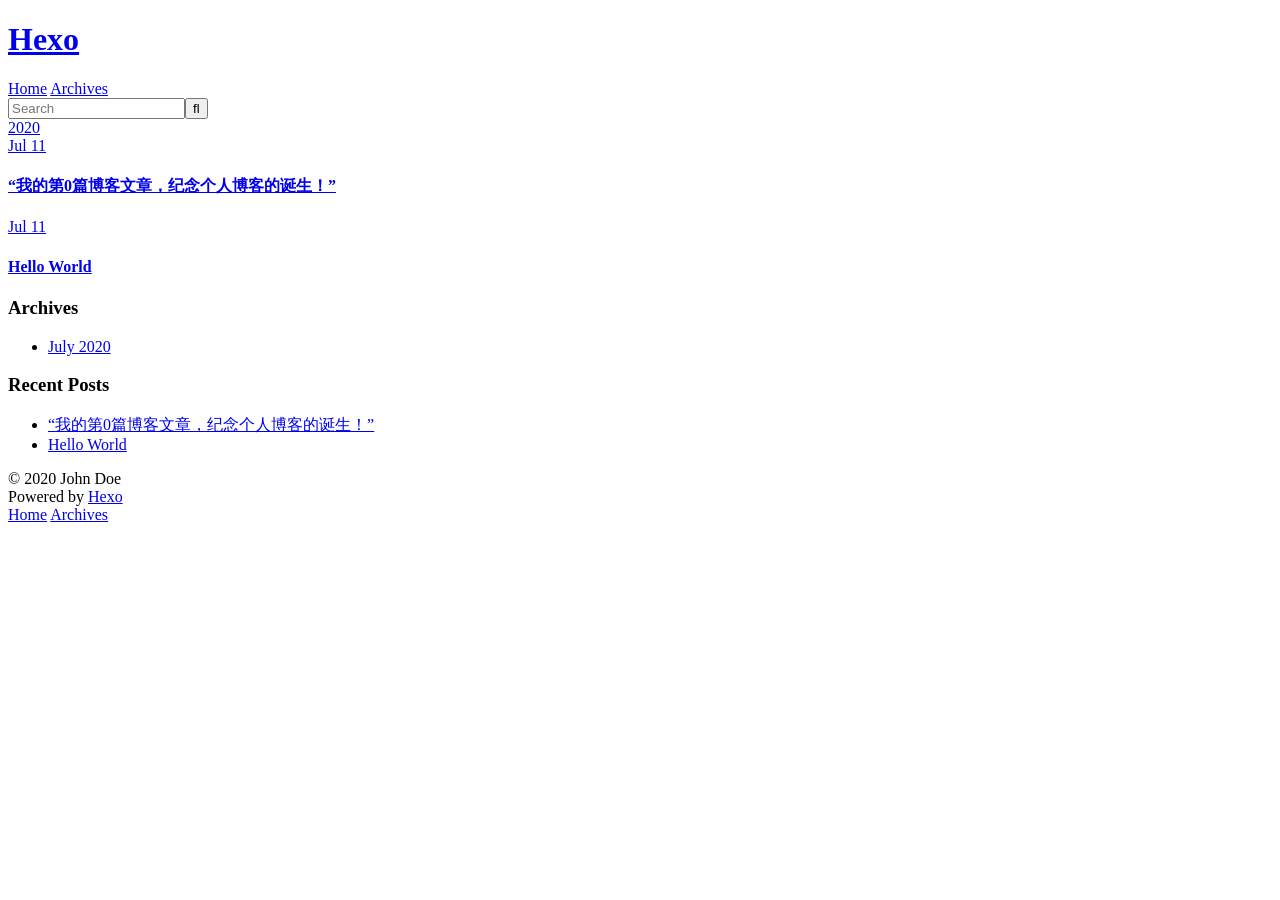
==== archives/index.html @ 95fccf2d "Site updated: 2020-07-11 09:26:31" ====
<!DOCTYPE html>
<html>
<head>
  <meta charset="utf-8">
  

  
  <title>Archives | Hexo</title>
  <meta name="viewport" content="width=device-width, initial-scale=1, maximum-scale=1">
  <meta property="og:type" content="website">
<meta property="og:title" content="Hexo">
<meta property="og:url" content="http://yoursite.com/archives/index.html">
<meta property="og:site_name" content="Hexo">
<meta property="og:locale" content="en_US">
<meta property="article:author" content="John Doe">
<meta name="twitter:card" content="summary">
  
    <link rel="alternate" href="/atom.xml" title="Hexo" type="application/atom+xml">
  
  
    <link rel="icon" href="/favicon.png">
  
  
    <link href="//fonts.googleapis.com/css?family=Source+Code+Pro" rel="stylesheet" type="text/css">
  
  
<link rel="stylesheet" href="/css/style.css">

<meta name="generator" content="Hexo 4.2.1"></head>

<body>
  <div id="container">
    <div id="wrap">
      <header id="header">
  <div id="banner"></div>
  <div id="header-outer" class="outer">
    <div id="header-title" class="inner">
      <h1 id="logo-wrap">
        <a href="/" id="logo">Hexo</a>
      </h1>
      
    </div>
    <div id="header-inner" class="inner">
      <nav id="main-nav">
        <a id="main-nav-toggle" class="nav-icon"></a>
        
          <a class="main-nav-link" href="/">Home</a>
        
          <a class="main-nav-link" href="/archives">Archives</a>
        
      </nav>
      <nav id="sub-nav">
        
          <a id="nav-rss-link" class="nav-icon" href="/atom.xml" title="RSS Feed"></a>
        
        <a id="nav-search-btn" class="nav-icon" title="Search"></a>
      </nav>
      <div id="search-form-wrap">
        <form action="//google.com/search" method="get" accept-charset="UTF-8" class="search-form"><input type="search" name="q" class="search-form-input" placeholder="Search"><button type="submit" class="search-form-submit">&#xF002;</button><input type="hidden" name="sitesearch" value="http://yoursite.com"></form>
      </div>
    </div>
  </div>
</header>
      <div class="outer">
        <section id="main">
  
  
    
    
      
      
      <section class="archives-wrap">
        <div class="archive-year-wrap">
          <a href="/archives/2020" class="archive-year">2020</a>
        </div>
        <div class="archives">
    
    <article class="archive-article archive-type-post">
  <div class="archive-article-inner">
    <header class="archive-article-header">
      <a href="/2020/07/11/%E2%80%9C%E6%88%91%E7%9A%84%E7%AC%AC0%E7%AF%87%E5%8D%9A%E5%AE%A2%E6%96%87%E7%AB%A0%EF%BC%8C%E7%BA%AA%E5%BF%B5%E4%B8%AA%E4%BA%BA%E5%8D%9A%E5%AE%A2%E7%9A%84%E8%AF%9E%E7%94%9F%EF%BC%81%E2%80%9D/" class="archive-article-date">
  <time datetime="2020-07-11T00:53:37.000Z" itemprop="datePublished">Jul 11</time>
</a>
      
  
    <h1 itemprop="name">
      <a class="archive-article-title" href="/2020/07/11/%E2%80%9C%E6%88%91%E7%9A%84%E7%AC%AC0%E7%AF%87%E5%8D%9A%E5%AE%A2%E6%96%87%E7%AB%A0%EF%BC%8C%E7%BA%AA%E5%BF%B5%E4%B8%AA%E4%BA%BA%E5%8D%9A%E5%AE%A2%E7%9A%84%E8%AF%9E%E7%94%9F%EF%BC%81%E2%80%9D/">“我的第0篇博客文章，纪念个人博客的诞生！”</a>
    </h1>
  

    </header>
  </div>
</article>
  
    
    
    <article class="archive-article archive-type-post">
  <div class="archive-article-inner">
    <header class="archive-article-header">
      <a href="/2020/07/11/hello-world/" class="archive-article-date">
  <time datetime="2020-07-11T00:47:14.924Z" itemprop="datePublished">Jul 11</time>
</a>
      
  
    <h1 itemprop="name">
      <a class="archive-article-title" href="/2020/07/11/hello-world/">Hello World</a>
    </h1>
  

    </header>
  </div>
</article>
  
  
    </div></section>
  


</section>
        
          <aside id="sidebar">
  
    

  
    

  
    
  
    
  <div class="widget-wrap">
    <h3 class="widget-title">Archives</h3>
    <div class="widget">
      <ul class="archive-list"><li class="archive-list-item"><a class="archive-list-link" href="/archives/2020/07/">July 2020</a></li></ul>
    </div>
  </div>


  
    
  <div class="widget-wrap">
    <h3 class="widget-title">Recent Posts</h3>
    <div class="widget">
      <ul>
        
          <li>
            <a href="/2020/07/11/%E2%80%9C%E6%88%91%E7%9A%84%E7%AC%AC0%E7%AF%87%E5%8D%9A%E5%AE%A2%E6%96%87%E7%AB%A0%EF%BC%8C%E7%BA%AA%E5%BF%B5%E4%B8%AA%E4%BA%BA%E5%8D%9A%E5%AE%A2%E7%9A%84%E8%AF%9E%E7%94%9F%EF%BC%81%E2%80%9D/">“我的第0篇博客文章，纪念个人博客的诞生！”</a>
          </li>
        
          <li>
            <a href="/2020/07/11/hello-world/">Hello World</a>
          </li>
        
      </ul>
    </div>
  </div>

  
</aside>
        
      </div>
      <footer id="footer">
  
  <div class="outer">
    <div id="footer-info" class="inner">
      &copy; 2020 John Doe<br>
      Powered by <a href="http://hexo.io/" target="_blank">Hexo</a>
    </div>
  </div>
</footer>
    </div>
    <nav id="mobile-nav">
  
    <a href="/" class="mobile-nav-link">Home</a>
  
    <a href="/archives" class="mobile-nav-link">Archives</a>
  
</nav>
    

<script src="//ajax.googleapis.com/ajax/libs/jquery/2.0.3/jquery.min.js"></script>


  
<link rel="stylesheet" href="/fancybox/jquery.fancybox.css">

  
<script src="/fancybox/jquery.fancybox.pack.js"></script>




<script src="/js/script.js"></script>




  </div>
</body>
</html>
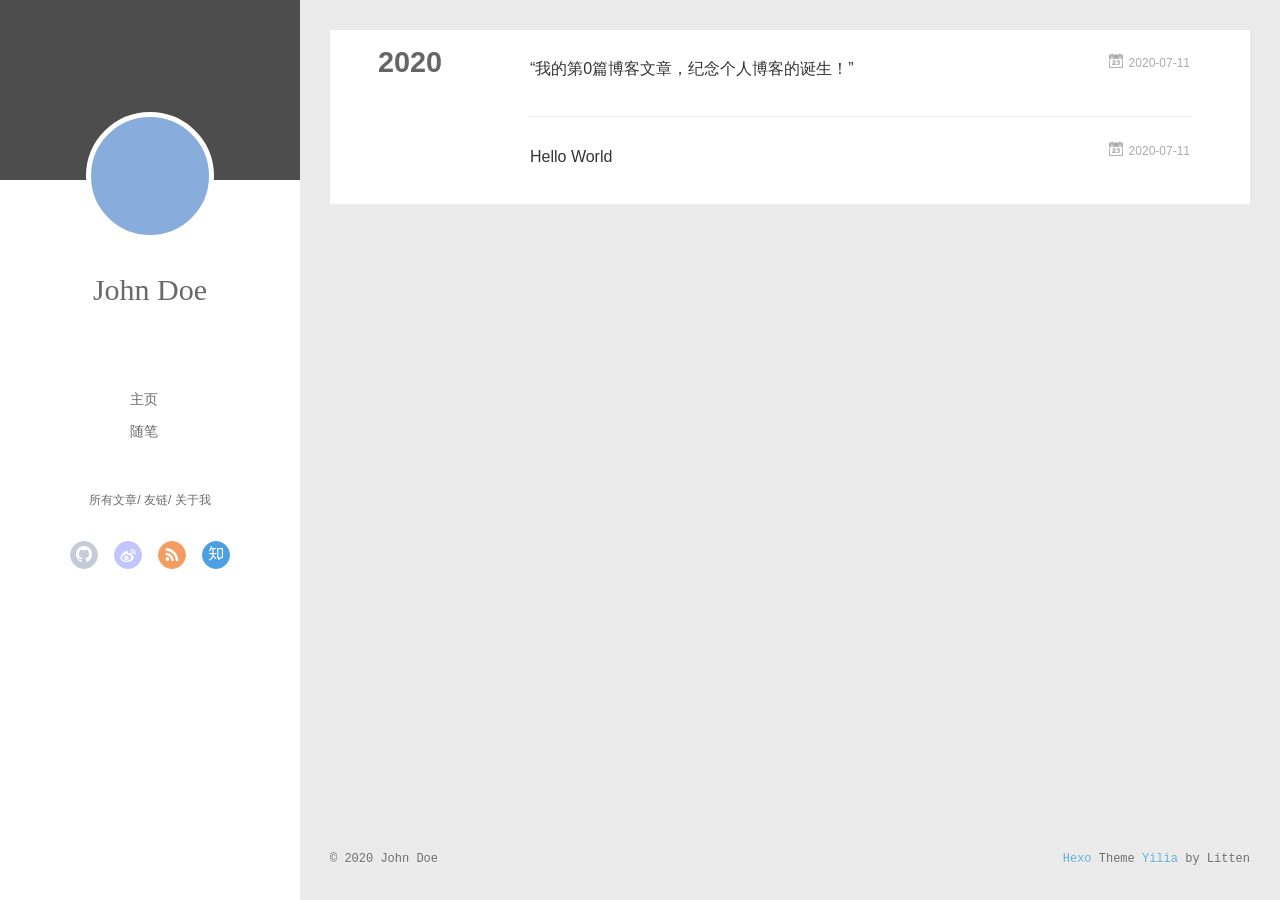
==== commit 0eeae052: "Site updated: 2020-07-11 09:43:31" ====
--- a/archives/index.html
+++ b/archives/index.html
@@ -3,8 +3,9 @@
 <head>
   <meta charset="utf-8">
   
-
-  
+  <meta name="renderer" content="webkit">
+  <meta http-equiv="X-UA-Compatible" content="IE=edge" >
+  <link rel="dns-prefetch" href="http://yoursite.com">
   <title>Archives | Hexo</title>
   <meta name="viewport" content="width=device-width, initial-scale=1, maximum-scale=1">
   <meta property="og:type" content="website">
@@ -15,54 +16,141 @@
 <meta property="article:author" content="John Doe">
 <meta name="twitter:card" content="summary">
   
-    <link rel="alternate" href="/atom.xml" title="Hexo" type="application/atom+xml">
+    <link rel="alternative" href="/atom.xml" title="Hexo" type="application/atom+xml">
   
   
     <link rel="icon" href="/favicon.png">
   
-  
-    <link href="//fonts.googleapis.com/css?family=Source+Code+Pro" rel="stylesheet" type="text/css">
-  
-  
-<link rel="stylesheet" href="/css/style.css">
+  <link rel="stylesheet" type="text/css" href="/./main.0cf68a.css">
+  <style type="text/css">
+  
+    #container.show {
+      background: linear-gradient(200deg,#a0cfe4,#e8c37e);
+    }
+  </style>
+  
+
+  
 
 <meta name="generator" content="Hexo 4.2.1"></head>
 
 <body>
-  <div id="container">
-    <div id="wrap">
-      <header id="header">
-  <div id="banner"></div>
-  <div id="header-outer" class="outer">
-    <div id="header-title" class="inner">
-      <h1 id="logo-wrap">
-        <a href="/" id="logo">Hexo</a>
-      </h1>
-      
+  <div id="container" q-class="show:isCtnShow">
+    <canvas id="anm-canvas" class="anm-canvas"></canvas>
+    <div class="left-col" q-class="show:isShow">
+      
+<div class="overlay" style="background: #4d4d4d"></div>
+<div class="intrude-less">
+	<header id="header" class="inner">
+		<a href="/" class="profilepic">
+			<img src="" class="js-avatar">
+		</a>
+		<hgroup>
+		  <h1 class="header-author"><a href="/">John Doe</a></h1>
+		</hgroup>
+		
+
+		<nav class="header-menu">
+			<ul>
+			
+				<li><a href="/">主页</a></li>
+	        
+				<li><a href="/tags/%E9%9A%8F%E7%AC%94/">随笔</a></li>
+	        
+			</ul>
+		</nav>
+		<nav class="header-smart-menu">
+    		
+    			
+    			<a q-on="click: openSlider(e, 'innerArchive')" href="javascript:void(0)">所有文章</a>
+    			
+            
+    			
+    			<a q-on="click: openSlider(e, 'friends')" href="javascript:void(0)">友链</a>
+    			
+            
+    			
+    			<a q-on="click: openSlider(e, 'aboutme')" href="javascript:void(0)">关于我</a>
+    			
+            
+		</nav>
+		<nav class="header-nav">
+			<div class="social">
+				
+					<a class="github" target="_blank" href="#" title="github"><i class="icon-github"></i></a>
+		        
+					<a class="weibo" target="_blank" href="#" title="weibo"><i class="icon-weibo"></i></a>
+		        
+					<a class="rss" target="_blank" href="#" title="rss"><i class="icon-rss"></i></a>
+		        
+					<a class="zhihu" target="_blank" href="#" title="zhihu"><i class="icon-zhihu"></i></a>
+		        
+			</div>
+		</nav>
+	</header>		
+</div>
+
     </div>
-    <div id="header-inner" class="inner">
-      <nav id="main-nav">
-        <a id="main-nav-toggle" class="nav-icon"></a>
-        
-          <a class="main-nav-link" href="/">Home</a>
-        
-          <a class="main-nav-link" href="/archives">Archives</a>
-        
-      </nav>
-      <nav id="sub-nav">
-        
-          <a id="nav-rss-link" class="nav-icon" href="/atom.xml" title="RSS Feed"></a>
-        
-        <a id="nav-search-btn" class="nav-icon" title="Search"></a>
-      </nav>
-      <div id="search-form-wrap">
-        <form action="//google.com/search" method="get" accept-charset="UTF-8" class="search-form"><input type="search" name="q" class="search-form-input" placeholder="Search"><button type="submit" class="search-form-submit">&#xF002;</button><input type="hidden" name="sitesearch" value="http://yoursite.com"></form>
-      </div>
-    </div>
-  </div>
-</header>
-      <div class="outer">
-        <section id="main">
+    <div class="mid-col" q-class="show:isShow,hide:isShow|isFalse">
+      
+<nav id="mobile-nav">
+  	<div class="overlay js-overlay" style="background: #4d4d4d"></div>
+	<div class="btnctn js-mobile-btnctn">
+  		<div class="slider-trigger list" q-on="click: openSlider(e)"><i class="icon icon-sort"></i></div>
+	</div>
+	<div class="intrude-less">
+		<header id="header" class="inner">
+			<div class="profilepic">
+				<img src="" class="js-avatar">
+			</div>
+			<hgroup>
+			  <h1 class="header-author js-header-author">John Doe</h1>
+			</hgroup>
+			
+			
+			
+				
+			
+				
+			
+			
+			
+			<nav class="header-nav">
+				<div class="social">
+					
+						<a class="github" target="_blank" href="#" title="github"><i class="icon-github"></i></a>
+			        
+						<a class="weibo" target="_blank" href="#" title="weibo"><i class="icon-weibo"></i></a>
+			        
+						<a class="rss" target="_blank" href="#" title="rss"><i class="icon-rss"></i></a>
+			        
+						<a class="zhihu" target="_blank" href="#" title="zhihu"><i class="icon-zhihu"></i></a>
+			        
+				</div>
+			</nav>
+
+			<nav class="header-menu js-header-menu">
+				<ul style="width: 50%">
+				
+				
+					<li style="width: 50%"><a href="/">主页</a></li>
+		        
+					<li style="width: 50%"><a href="/tags/%E9%9A%8F%E7%AC%94/">随笔</a></li>
+		        
+				</ul>
+			</nav>
+		</header>				
+	</div>
+	<div class="mobile-mask" style="display:none" q-show="isShow"></div>
+</nav>
+
+      <div id="wrapper" class="body-wrap">
+        <div class="menu-l">
+          <div class="canvas-wrap">
+            <canvas data-colors="#eaeaea" data-sectionHeight="100" data-contentId="js-content" id="myCanvas1" class="anm-canvas"></canvas>
+          </div>
+          <div id="js-content" class="content-ll">
+            
   
   
     
@@ -78,16 +166,24 @@
     <article class="archive-article archive-type-post">
   <div class="archive-article-inner">
     <header class="archive-article-header">
-      <a href="/2020/07/11/%E2%80%9C%E6%88%91%E7%9A%84%E7%AC%AC0%E7%AF%87%E5%8D%9A%E5%AE%A2%E6%96%87%E7%AB%A0%EF%BC%8C%E7%BA%AA%E5%BF%B5%E4%B8%AA%E4%BA%BA%E5%8D%9A%E5%AE%A2%E7%9A%84%E8%AF%9E%E7%94%9F%EF%BC%81%E2%80%9D/" class="archive-article-date">
-  <time datetime="2020-07-11T00:53:37.000Z" itemprop="datePublished">Jul 11</time>
+      	<div class="article-meta">
+	      	<a href="/2020/07/11/%E2%80%9C%E6%88%91%E7%9A%84%E7%AC%AC0%E7%AF%87%E5%8D%9A%E5%AE%A2%E6%96%87%E7%AB%A0%EF%BC%8C%E7%BA%AA%E5%BF%B5%E4%B8%AA%E4%BA%BA%E5%8D%9A%E5%AE%A2%E7%9A%84%E8%AF%9E%E7%94%9F%EF%BC%81%E2%80%9D/" class="archive-article-date">
+  	<time datetime="2020-07-11T00:53:37.000Z" itemprop="datePublished"><i class="icon-calendar icon"></i>2020-07-11</time>
 </a>
-      
+        </div>
+    	 
   
     <h1 itemprop="name">
       <a class="archive-article-title" href="/2020/07/11/%E2%80%9C%E6%88%91%E7%9A%84%E7%AC%AC0%E7%AF%87%E5%8D%9A%E5%AE%A2%E6%96%87%E7%AB%A0%EF%BC%8C%E7%BA%AA%E5%BF%B5%E4%B8%AA%E4%BA%BA%E5%8D%9A%E5%AE%A2%E7%9A%84%E8%AF%9E%E7%94%9F%EF%BC%81%E2%80%9D/">“我的第0篇博客文章，纪念个人博客的诞生！”</a>
     </h1>
   
 
+        <div class="article-info info-on-right">
+          
+          
+
+        </div>
+        <div class="clearfix"></div>
     </header>
   </div>
 </article>
@@ -97,16 +193,24 @@
     <article class="archive-article archive-type-post">
   <div class="archive-article-inner">
     <header class="archive-article-header">
-      <a href="/2020/07/11/hello-world/" class="archive-article-date">
-  <time datetime="2020-07-11T00:47:14.924Z" itemprop="datePublished">Jul 11</time>
+      	<div class="article-meta">
+	      	<a href="/2020/07/11/hello-world/" class="archive-article-date">
+  	<time datetime="2020-07-11T00:47:14.924Z" itemprop="datePublished"><i class="icon-calendar icon"></i>2020-07-11</time>
 </a>
-      
+        </div>
+    	 
   
     <h1 itemprop="name">
       <a class="archive-article-title" href="/2020/07/11/hello-world/">Hello World</a>
     </h1>
   
 
+        <div class="article-info info-on-right">
+          
+          
+
+        </div>
+        <div class="clearfix"></div>
     </header>
   </div>
 </article>
@@ -115,87 +219,252 @@
     </div></section>
   
 
-
-</section>
-        
-          <aside id="sidebar">
-  
-    
-
-  
-    
-
-  
-    
-  
-    
-  <div class="widget-wrap">
-    <h3 class="widget-title">Archives</h3>
-    <div class="widget">
-      <ul class="archive-list"><li class="archive-list-item"><a class="archive-list-link" href="/archives/2020/07/">July 2020</a></li></ul>
-    </div>
-  </div>
-
-
-  
-    
-  <div class="widget-wrap">
-    <h3 class="widget-title">Recent Posts</h3>
-    <div class="widget">
-      <ul>
-        
-          <li>
-            <a href="/2020/07/11/%E2%80%9C%E6%88%91%E7%9A%84%E7%AC%AC0%E7%AF%87%E5%8D%9A%E5%AE%A2%E6%96%87%E7%AB%A0%EF%BC%8C%E7%BA%AA%E5%BF%B5%E4%B8%AA%E4%BA%BA%E5%8D%9A%E5%AE%A2%E7%9A%84%E8%AF%9E%E7%94%9F%EF%BC%81%E2%80%9D/">“我的第0篇博客文章，纪念个人博客的诞生！”</a>
-          </li>
-        
-          <li>
-            <a href="/2020/07/11/hello-world/">Hello World</a>
-          </li>
-        
-      </ul>
-    </div>
-  </div>
-
-  
-</aside>
-        
+    
+
+
+          </div>
+        </div>
       </div>
       <footer id="footer">
-  
   <div class="outer">
-    <div id="footer-info" class="inner">
-      &copy; 2020 John Doe<br>
-      Powered by <a href="http://hexo.io/" target="_blank">Hexo</a>
+    <div id="footer-info">
+    	<div class="footer-left">
+    		&copy; 2020 John Doe
+    	</div>
+      	<div class="footer-right">
+      		<a href="http://hexo.io/" target="_blank">Hexo</a>  Theme <a href="https://github.com/litten/hexo-theme-yilia" target="_blank">Yilia</a> by Litten
+      	</div>
     </div>
   </div>
 </footer>
     </div>
-    <nav id="mobile-nav">
-  
-    <a href="/" class="mobile-nav-link">Home</a>
-  
-    <a href="/archives" class="mobile-nav-link">Archives</a>
-  
-</nav>
-    
-
-<script src="//ajax.googleapis.com/ajax/libs/jquery/2.0.3/jquery.min.js"></script>
-
-
-  
-<link rel="stylesheet" href="/fancybox/jquery.fancybox.css">
-
-  
-<script src="/fancybox/jquery.fancybox.pack.js"></script>
-
-
-
-
-<script src="/js/script.js"></script>
-
-
-
-
+    <script>
+	var yiliaConfig = {
+		mathjax: false,
+		isHome: false,
+		isPost: false,
+		isArchive: true,
+		isTag: false,
+		isCategory: false,
+		open_in_new: false,
+		toc_hide_index: true,
+		root: "/",
+		innerArchive: true,
+		showTags: false
+	}
+</script>
+
+<script>!function(t){function n(e){if(r[e])return r[e].exports;var i=r[e]={exports:{},id:e,loaded:!1};return t[e].call(i.exports,i,i.exports,n),i.loaded=!0,i.exports}var r={};n.m=t,n.c=r,n.p="./",n(0)}([function(t,n,r){r(195),t.exports=r(191)},function(t,n,r){var e=r(3),i=r(52),o=r(27),u=r(28),c=r(53),f="prototype",a=function(t,n,r){var s,l,h,v,p=t&a.F,d=t&a.G,y=t&a.S,g=t&a.P,b=t&a.B,m=d?e:y?e[n]||(e[n]={}):(e[n]||{})[f],x=d?i:i[n]||(i[n]={}),w=x[f]||(x[f]={});d&&(r=n);for(s in r)l=!p&&m&&void 0!==m[s],h=(l?m:r)[s],v=b&&l?c(h,e):g&&"function"==typeof h?c(Function.call,h):h,m&&u(m,s,h,t&a.U),x[s]!=h&&o(x,s,v),g&&w[s]!=h&&(w[s]=h)};e.core=i,a.F=1,a.G=2,a.S=4,a.P=8,a.B=16,a.W=32,a.U=64,a.R=128,t.exports=a},function(t,n,r){var e=r(6);t.exports=function(t){if(!e(t))throw TypeError(t+" is not an object!");return t}},function(t,n){var r=t.exports="undefined"!=typeof window&&window.Math==Math?window:"undefined"!=typeof self&&self.Math==Math?self:Function("return this")();"number"==typeof __g&&(__g=r)},function(t,n){t.exports=function(t){try{return!!t()}catch(t){return!0}}},function(t,n){var r=t.exports="undefined"!=typeof window&&window.Math==Math?window:"undefined"!=typeof self&&self.Math==Math?self:Function("return this")();"number"==typeof __g&&(__g=r)},function(t,n){t.exports=function(t){return"object"==typeof t?null!==t:"function"==typeof t}},function(t,n,r){var e=r(126)("wks"),i=r(76),o=r(3).Symbol,u="function"==typeof o;(t.exports=function(t){return e[t]||(e[t]=u&&o[t]||(u?o:i)("Symbol."+t))}).store=e},function(t,n){var r={}.hasOwnProperty;t.exports=function(t,n){return r.call(t,n)}},function(t,n,r){var e=r(94),i=r(33);t.exports=function(t){return e(i(t))}},function(t,n,r){t.exports=!r(4)(function(){return 7!=Object.defineProperty({},"a",{get:function(){return 7}}).a})},function(t,n,r){var e=r(2),i=r(167),o=r(50),u=Object.defineProperty;n.f=r(10)?Object.defineProperty:function(t,n,r){if(e(t),n=o(n,!0),e(r),i)try{return u(t,n,r)}catch(t){}if("get"in r||"set"in r)throw TypeError("Accessors not supported!");return"value"in r&&(t[n]=r.value),t}},function(t,n,r){t.exports=!r(18)(function(){return 7!=Object.defineProperty({},"a",{get:function(){return 7}}).a})},function(t,n,r){var e=r(14),i=r(22);t.exports=r(12)?function(t,n,r){return e.f(t,n,i(1,r))}:function(t,n,r){return t[n]=r,t}},function(t,n,r){var e=r(20),i=r(58),o=r(42),u=Object.defineProperty;n.f=r(12)?Object.defineProperty:function(t,n,r){if(e(t),n=o(n,!0),e(r),i)try{return u(t,n,r)}catch(t){}if("get"in r||"set"in r)throw TypeError("Accessors not supported!");return"value"in r&&(t[n]=r.value),t}},function(t,n,r){var e=r(40)("wks"),i=r(23),o=r(5).Symbol,u="function"==typeof o;(t.exports=function(t){return e[t]||(e[t]=u&&o[t]||(u?o:i)("Symbol."+t))}).store=e},function(t,n,r){var e=r(67),i=Math.min;t.exports=function(t){return t>0?i(e(t),9007199254740991):0}},function(t,n,r){var e=r(46);t.exports=function(t){return Object(e(t))}},function(t,n){t.exports=function(t){try{return!!t()}catch(t){return!0}}},function(t,n,r){var e=r(63),i=r(34);t.exports=Object.keys||function(t){return e(t,i)}},function(t,n,r){var e=r(21);t.exports=function(t){if(!e(t))throw TypeError(t+" is not an object!");return t}},function(t,n){t.exports=function(t){return"object"==typeof t?null!==t:"function"==typeof t}},function(t,n){t.exports=function(t,n){return{enumerable:!(1&t),configurable:!(2&t),writable:!(4&t),value:n}}},function(t,n){var r=0,e=Math.random();t.exports=function(t){return"Symbol(".concat(void 0===t?"":t,")_",(++r+e).toString(36))}},function(t,n){var r={}.hasOwnProperty;t.exports=function(t,n){return r.call(t,n)}},function(t,n){var r=t.exports={version:"2.4.0"};"number"==typeof __e&&(__e=r)},function(t,n){t.exports=function(t){if("function"!=typeof t)throw TypeError(t+" is not a function!");return t}},function(t,n,r){var e=r(11),i=r(66);t.exports=r(10)?function(t,n,r){return e.f(t,n,i(1,r))}:function(t,n,r){return t[n]=r,t}},function(t,n,r){var e=r(3),i=r(27),o=r(24),u=r(76)("src"),c="toString",f=Function[c],a=(""+f).split(c);r(52).inspectSource=function(t){return f.call(t)},(t.exports=function(t,n,r,c){var f="function"==typeof r;f&&(o(r,"name")||i(r,"name",n)),t[n]!==r&&(f&&(o(r,u)||i(r,u,t[n]?""+t[n]:a.join(String(n)))),t===e?t[n]=r:c?t[n]?t[n]=r:i(t,n,r):(delete t[n],i(t,n,r)))})(Function.prototype,c,function(){return"function"==typeof this&&this[u]||f.call(this)})},function(t,n,r){var e=r(1),i=r(4),o=r(46),u=function(t,n,r,e){var i=String(o(t)),u="<"+n;return""!==r&&(u+=" "+r+'="'+String(e).replace(/"/g,"&quot;")+'"'),u+">"+i+"</"+n+">"};t.exports=function(t,n){var r={};r[t]=n(u),e(e.P+e.F*i(function(){var n=""[t]('"');return n!==n.toLowerCase()||n.split('"').length>3}),"String",r)}},function(t,n,r){var e=r(115),i=r(46);t.exports=function(t){return e(i(t))}},function(t,n,r){var e=r(116),i=r(66),o=r(30),u=r(50),c=r(24),f=r(167),a=Object.getOwnPropertyDescriptor;n.f=r(10)?a:function(t,n){if(t=o(t),n=u(n,!0),f)try{return a(t,n)}catch(t){}if(c(t,n))return i(!e.f.call(t,n),t[n])}},function(t,n,r){var e=r(24),i=r(17),o=r(145)("IE_PROTO"),u=Object.prototype;t.exports=Object.getPrototypeOf||function(t){return t=i(t),e(t,o)?t[o]:"function"==typeof t.constructor&&t instanceof t.constructor?t.constructor.prototype:t instanceof Object?u:null}},function(t,n){t.exports=function(t){if(void 0==t)throw TypeError("Can't call method on  "+t);return t}},function(t,n){t.exports="constructor,hasOwnProperty,isPrototypeOf,propertyIsEnumerable,toLocaleString,toString,valueOf".split(",")},function(t,n){t.exports={}},function(t,n){t.exports=!0},function(t,n){n.f={}.propertyIsEnumerable},function(t,n,r){var e=r(14).f,i=r(8),o=r(15)("toStringTag");t.exports=function(t,n,r){t&&!i(t=r?t:t.prototype,o)&&e(t,o,{configurable:!0,value:n})}},function(t,n,r){var e=r(40)("keys"),i=r(23);t.exports=function(t){return e[t]||(e[t]=i(t))}},function(t,n,r){var e=r(5),i="__core-js_shared__",o=e[i]||(e[i]={});t.exports=function(t){return o[t]||(o[t]={})}},function(t,n){var r=Math.ceil,e=Math.floor;t.exports=function(t){return isNaN(t=+t)?0:(t>0?e:r)(t)}},function(t,n,r){var e=r(21);t.exports=function(t,n){if(!e(t))return t;var r,i;if(n&&"function"==typeof(r=t.toString)&&!e(i=r.call(t)))return i;if("function"==typeof(r=t.valueOf)&&!e(i=r.call(t)))return i;if(!n&&"function"==typeof(r=t.toString)&&!e(i=r.call(t)))return i;throw TypeError("Can't convert object to primitive value")}},function(t,n,r){var e=r(5),i=r(25),o=r(36),u=r(44),c=r(14).f;t.exports=function(t){var n=i.Symbol||(i.Symbol=o?{}:e.Symbol||{});"_"==t.charAt(0)||t in n||c(n,t,{value:u.f(t)})}},function(t,n,r){n.f=r(15)},function(t,n){var r={}.toString;t.exports=function(t){return r.call(t).slice(8,-1)}},function(t,n){t.exports=function(t){if(void 0==t)throw TypeError("Can't call method on  "+t);return t}},function(t,n,r){var e=r(4);t.exports=function(t,n){return!!t&&e(function(){n?t.call(null,function(){},1):t.call(null)})}},function(t,n,r){var e=r(53),i=r(115),o=r(17),u=r(16),c=r(203);t.exports=function(t,n){var r=1==t,f=2==t,a=3==t,s=4==t,l=6==t,h=5==t||l,v=n||c;return function(n,c,p){for(var d,y,g=o(n),b=i(g),m=e(c,p,3),x=u(b.length),w=0,S=r?v(n,x):f?v(n,0):void 0;x>w;w++)if((h||w in b)&&(d=b[w],y=m(d,w,g),t))if(r)S[w]=y;else if(y)switch(t){case 3:return!0;case 5:return d;case 6:return w;case 2:S.push(d)}else if(s)return!1;return l?-1:a||s?s:S}}},function(t,n,r){var e=r(1),i=r(52),o=r(4);t.exports=function(t,n){var r=(i.Object||{})[t]||Object[t],u={};u[t]=n(r),e(e.S+e.F*o(function(){r(1)}),"Object",u)}},function(t,n,r){var e=r(6);t.exports=function(t,n){if(!e(t))return t;var r,i;if(n&&"function"==typeof(r=t.toString)&&!e(i=r.call(t)))return i;if("function"==typeof(r=t.valueOf)&&!e(i=r.call(t)))return i;if(!n&&"function"==typeof(r=t.toString)&&!e(i=r.call(t)))return i;throw TypeError("Can't convert object to primitive value")}},function(t,n,r){var e=r(5),i=r(25),o=r(91),u=r(13),c="prototype",f=function(t,n,r){var a,s,l,h=t&f.F,v=t&f.G,p=t&f.S,d=t&f.P,y=t&f.B,g=t&f.W,b=v?i:i[n]||(i[n]={}),m=b[c],x=v?e:p?e[n]:(e[n]||{})[c];v&&(r=n);for(a in r)(s=!h&&x&&void 0!==x[a])&&a in b||(l=s?x[a]:r[a],b[a]=v&&"function"!=typeof x[a]?r[a]:y&&s?o(l,e):g&&x[a]==l?function(t){var n=function(n,r,e){if(this instanceof t){switch(arguments.length){case 0:return new t;case 1:return new t(n);case 2:return new t(n,r)}return new t(n,r,e)}return t.apply(this,arguments)};return n[c]=t[c],n}(l):d&&"function"==typeof l?o(Function.call,l):l,d&&((b.virtual||(b.virtual={}))[a]=l,t&f.R&&m&&!m[a]&&u(m,a,l)))};f.F=1,f.G=2,f.S=4,f.P=8,f.B=16,f.W=32,f.U=64,f.R=128,t.exports=f},function(t,n){var r=t.exports={version:"2.4.0"};"number"==typeof __e&&(__e=r)},function(t,n,r){var e=r(26);t.exports=function(t,n,r){if(e(t),void 0===n)return t;switch(r){case 1:return function(r){return t.call(n,r)};case 2:return function(r,e){return t.call(n,r,e)};case 3:return function(r,e,i){return t.call(n,r,e,i)}}return function(){return t.apply(n,arguments)}}},function(t,n,r){var e=r(183),i=r(1),o=r(126)("metadata"),u=o.store||(o.store=new(r(186))),c=function(t,n,r){var i=u.get(t);if(!i){if(!r)return;u.set(t,i=new e)}var o=i.get(n);if(!o){if(!r)return;i.set(n,o=new e)}return o},f=function(t,n,r){var e=c(n,r,!1);return void 0!==e&&e.has(t)},a=function(t,n,r){var e=c(n,r,!1);return void 0===e?void 0:e.get(t)},s=function(t,n,r,e){c(r,e,!0).set(t,n)},l=function(t,n){var r=c(t,n,!1),e=[];return r&&r.forEach(function(t,n){e.push(n)}),e},h=function(t){return void 0===t||"symbol"==typeof t?t:String(t)},v=function(t){i(i.S,"Reflect",t)};t.exports={store:u,map:c,has:f,get:a,set:s,keys:l,key:h,exp:v}},function(t,n,r){"use strict";if(r(10)){var e=r(69),i=r(3),o=r(4),u=r(1),c=r(127),f=r(152),a=r(53),s=r(68),l=r(66),h=r(27),v=r(73),p=r(67),d=r(16),y=r(75),g=r(50),b=r(24),m=r(180),x=r(114),w=r(6),S=r(17),_=r(137),O=r(70),E=r(32),P=r(71).f,j=r(154),F=r(76),M=r(7),A=r(48),N=r(117),T=r(146),I=r(155),k=r(80),L=r(123),R=r(74),C=r(130),D=r(160),U=r(11),W=r(31),G=U.f,B=W.f,V=i.RangeError,z=i.TypeError,q=i.Uint8Array,K="ArrayBuffer",J="Shared"+K,Y="BYTES_PER_ELEMENT",H="prototype",$=Array[H],X=f.ArrayBuffer,Q=f.DataView,Z=A(0),tt=A(2),nt=A(3),rt=A(4),et=A(5),it=A(6),ot=N(!0),ut=N(!1),ct=I.values,ft=I.keys,at=I.entries,st=$.lastIndexOf,lt=$.reduce,ht=$.reduceRight,vt=$.join,pt=$.sort,dt=$.slice,yt=$.toString,gt=$.toLocaleString,bt=M("iterator"),mt=M("toStringTag"),xt=F("typed_constructor"),wt=F("def_constructor"),St=c.CONSTR,_t=c.TYPED,Ot=c.VIEW,Et="Wrong length!",Pt=A(1,function(t,n){return Tt(T(t,t[wt]),n)}),jt=o(function(){return 1===new q(new Uint16Array([1]).buffer)[0]}),Ft=!!q&&!!q[H].set&&o(function(){new q(1).set({})}),Mt=function(t,n){if(void 0===t)throw z(Et);var r=+t,e=d(t);if(n&&!m(r,e))throw V(Et);return e},At=function(t,n){var r=p(t);if(r<0||r%n)throw V("Wrong offset!");return r},Nt=function(t){if(w(t)&&_t in t)return t;throw z(t+" is not a typed array!")},Tt=function(t,n){if(!(w(t)&&xt in t))throw z("It is not a typed array constructor!");return new t(n)},It=function(t,n){return kt(T(t,t[wt]),n)},kt=function(t,n){for(var r=0,e=n.length,i=Tt(t,e);e>r;)i[r]=n[r++];return i},Lt=function(t,n,r){G(t,n,{get:function(){return this._d[r]}})},Rt=function(t){var n,r,e,i,o,u,c=S(t),f=arguments.length,s=f>1?arguments[1]:void 0,l=void 0!==s,h=j(c);if(void 0!=h&&!_(h)){for(u=h.call(c),e=[],n=0;!(o=u.next()).done;n++)e.push(o.value);c=e}for(l&&f>2&&(s=a(s,arguments[2],2)),n=0,r=d(c.length),i=Tt(this,r);r>n;n++)i[n]=l?s(c[n],n):c[n];return i},Ct=function(){for(var t=0,n=arguments.length,r=Tt(this,n);n>t;)r[t]=arguments[t++];return r},Dt=!!q&&o(function(){gt.call(new q(1))}),Ut=function(){return gt.apply(Dt?dt.call(Nt(this)):Nt(this),arguments)},Wt={copyWithin:function(t,n){return D.call(Nt(this),t,n,arguments.length>2?arguments[2]:void 0)},every:function(t){return rt(Nt(this),t,arguments.length>1?arguments[1]:void 0)},fill:function(t){return C.apply(Nt(this),arguments)},filter:function(t){return It(this,tt(Nt(this),t,arguments.length>1?arguments[1]:void 0))},find:function(t){return et(Nt(this),t,arguments.length>1?arguments[1]:void 0)},findIndex:function(t){return it(Nt(this),t,arguments.length>1?arguments[1]:void 0)},forEach:function(t){Z(Nt(this),t,arguments.length>1?arguments[1]:void 0)},indexOf:function(t){return ut(Nt(this),t,arguments.length>1?arguments[1]:void 0)},includes:function(t){return ot(Nt(this),t,arguments.length>1?arguments[1]:void 0)},join:function(t){return vt.apply(Nt(this),arguments)},lastIndexOf:function(t){return st.apply(Nt(this),arguments)},map:function(t){return Pt(Nt(this),t,arguments.length>1?arguments[1]:void 0)},reduce:function(t){return lt.apply(Nt(this),arguments)},reduceRight:function(t){return ht.apply(Nt(this),arguments)},reverse:function(){for(var t,n=this,r=Nt(n).length,e=Math.floor(r/2),i=0;i<e;)t=n[i],n[i++]=n[--r],n[r]=t;return n},some:function(t){return nt(Nt(this),t,arguments.length>1?arguments[1]:void 0)},sort:function(t){return pt.call(Nt(this),t)},subarray:function(t,n){var r=Nt(this),e=r.length,i=y(t,e);return new(T(r,r[wt]))(r.buffer,r.byteOffset+i*r.BYTES_PER_ELEMENT,d((void 0===n?e:y(n,e))-i))}},Gt=function(t,n){return It(this,dt.call(Nt(this),t,n))},Bt=function(t){Nt(this);var n=At(arguments[1],1),r=this.length,e=S(t),i=d(e.length),o=0;if(i+n>r)throw V(Et);for(;o<i;)this[n+o]=e[o++]},Vt={entries:function(){return at.call(Nt(this))},keys:function(){return ft.call(Nt(this))},values:function(){return ct.call(Nt(this))}},zt=function(t,n){return w(t)&&t[_t]&&"symbol"!=typeof n&&n in t&&String(+n)==String(n)},qt=function(t,n){return zt(t,n=g(n,!0))?l(2,t[n]):B(t,n)},Kt=function(t,n,r){return!(zt(t,n=g(n,!0))&&w(r)&&b(r,"value"))||b(r,"get")||b(r,"set")||r.configurable||b(r,"writable")&&!r.writable||b(r,"enumerable")&&!r.enumerable?G(t,n,r):(t[n]=r.value,t)};St||(W.f=qt,U.f=Kt),u(u.S+u.F*!St,"Object",{getOwnPropertyDescriptor:qt,defineProperty:Kt}),o(function(){yt.call({})})&&(yt=gt=function(){return vt.call(this)});var Jt=v({},Wt);v(Jt,Vt),h(Jt,bt,Vt.values),v(Jt,{slice:Gt,set:Bt,constructor:function(){},toString:yt,toLocaleString:Ut}),Lt(Jt,"buffer","b"),Lt(Jt,"byteOffset","o"),Lt(Jt,"byteLength","l"),Lt(Jt,"length","e"),G(Jt,mt,{get:function(){return this[_t]}}),t.exports=function(t,n,r,f){f=!!f;var a=t+(f?"Clamped":"")+"Array",l="Uint8Array"!=a,v="get"+t,p="set"+t,y=i[a],g=y||{},b=y&&E(y),m=!y||!c.ABV,S={},_=y&&y[H],j=function(t,r){var e=t._d;return e.v[v](r*n+e.o,jt)},F=function(t,r,e){var i=t._d;f&&(e=(e=Math.round(e))<0?0:e>255?255:255&e),i.v[p](r*n+i.o,e,jt)},M=function(t,n){G(t,n,{get:function(){return j(this,n)},set:function(t){return F(this,n,t)},enumerable:!0})};m?(y=r(function(t,r,e,i){s(t,y,a,"_d");var o,u,c,f,l=0,v=0;if(w(r)){if(!(r instanceof X||(f=x(r))==K||f==J))return _t in r?kt(y,r):Rt.call(y,r);o=r,v=At(e,n);var p=r.byteLength;if(void 0===i){if(p%n)throw V(Et);if((u=p-v)<0)throw V(Et)}else if((u=d(i)*n)+v>p)throw V(Et);c=u/n}else c=Mt(r,!0),u=c*n,o=new X(u);for(h(t,"_d",{b:o,o:v,l:u,e:c,v:new Q(o)});l<c;)M(t,l++)}),_=y[H]=O(Jt),h(_,"constructor",y)):L(function(t){new y(null),new y(t)},!0)||(y=r(function(t,r,e,i){s(t,y,a);var o;return w(r)?r instanceof X||(o=x(r))==K||o==J?void 0!==i?new g(r,At(e,n),i):void 0!==e?new g(r,At(e,n)):new g(r):_t in r?kt(y,r):Rt.call(y,r):new g(Mt(r,l))}),Z(b!==Function.prototype?P(g).concat(P(b)):P(g),function(t){t in y||h(y,t,g[t])}),y[H]=_,e||(_.constructor=y));var A=_[bt],N=!!A&&("values"==A.name||void 0==A.name),T=Vt.values;h(y,xt,!0),h(_,_t,a),h(_,Ot,!0),h(_,wt,y),(f?new y(1)[mt]==a:mt in _)||G(_,mt,{get:function(){return a}}),S[a]=y,u(u.G+u.W+u.F*(y!=g),S),u(u.S,a,{BYTES_PER_ELEMENT:n,from:Rt,of:Ct}),Y in _||h(_,Y,n),u(u.P,a,Wt),R(a),u(u.P+u.F*Ft,a,{set:Bt}),u(u.P+u.F*!N,a,Vt),u(u.P+u.F*(_.toString!=yt),a,{toString:yt}),u(u.P+u.F*o(function(){new y(1).slice()}),a,{slice:Gt}),u(u.P+u.F*(o(function(){return[1,2].toLocaleString()!=new y([1,2]).toLocaleString()})||!o(function(){_.toLocaleString.call([1,2])})),a,{toLocaleString:Ut}),k[a]=N?A:T,e||N||h(_,bt,T)}}else t.exports=function(){}},function(t,n){var r={}.toString;t.exports=function(t){return r.call(t).slice(8,-1)}},function(t,n,r){var e=r(21),i=r(5).document,o=e(i)&&e(i.createElement);t.exports=function(t){return o?i.createElement(t):{}}},function(t,n,r){t.exports=!r(12)&&!r(18)(function(){return 7!=Object.defineProperty(r(57)("div"),"a",{get:function(){return 7}}).a})},function(t,n,r){"use strict";var e=r(36),i=r(51),o=r(64),u=r(13),c=r(8),f=r(35),a=r(96),s=r(38),l=r(103),h=r(15)("iterator"),v=!([].keys&&"next"in[].keys()),p="keys",d="values",y=function(){return this};t.exports=function(t,n,r,g,b,m,x){a(r,n,g);var w,S,_,O=function(t){if(!v&&t in F)return F[t];switch(t){case p:case d:return function(){return new r(this,t)}}return function(){return new r(this,t)}},E=n+" Iterator",P=b==d,j=!1,F=t.prototype,M=F[h]||F["@@iterator"]||b&&F[b],A=M||O(b),N=b?P?O("entries"):A:void 0,T="Array"==n?F.entries||M:M;if(T&&(_=l(T.call(new t)))!==Object.prototype&&(s(_,E,!0),e||c(_,h)||u(_,h,y)),P&&M&&M.name!==d&&(j=!0,A=function(){return M.call(this)}),e&&!x||!v&&!j&&F[h]||u(F,h,A),f[n]=A,f[E]=y,b)if(w={values:P?A:O(d),keys:m?A:O(p),entries:N},x)for(S in w)S in F||o(F,S,w[S]);else i(i.P+i.F*(v||j),n,w);return w}},function(t,n,r){var e=r(20),i=r(100),o=r(34),u=r(39)("IE_PROTO"),c=function(){},f="prototype",a=function(){var t,n=r(57)("iframe"),e=o.length;for(n.style.display="none",r(93).appendChild(n),n.src="javascript:",t=n.contentWindow.document,t.open(),t.write("<script>document.F=Object<\/script>"),t.close(),a=t.F;e--;)delete a[f][o[e]];return a()};t.exports=Object.create||function(t,n){var r;return null!==t?(c[f]=e(t),r=new c,c[f]=null,r[u]=t):r=a(),void 0===n?r:i(r,n)}},function(t,n,r){var e=r(63),i=r(34).concat("length","prototype");n.f=Object.getOwnPropertyNames||function(t){return e(t,i)}},function(t,n){n.f=Object.getOwnPropertySymbols},function(t,n,r){var e=r(8),i=r(9),o=r(90)(!1),u=r(39)("IE_PROTO");t.exports=function(t,n){var r,c=i(t),f=0,a=[];for(r in c)r!=u&&e(c,r)&&a.push(r);for(;n.length>f;)e(c,r=n[f++])&&(~o(a,r)||a.push(r));return a}},function(t,n,r){t.exports=r(13)},function(t,n,r){var e=r(76)("meta"),i=r(6),o=r(24),u=r(11).f,c=0,f=Object.isExtensible||function(){return!0},a=!r(4)(function(){return f(Object.preventExtensions({}))}),s=function(t){u(t,e,{value:{i:"O"+ ++c,w:{}}})},l=function(t,n){if(!i(t))return"symbol"==typeof t?t:("string"==typeof t?"S":"P")+t;if(!o(t,e)){if(!f(t))return"F";if(!n)return"E";s(t)}return t[e].i},h=function(t,n){if(!o(t,e)){if(!f(t))return!0;if(!n)return!1;s(t)}return t[e].w},v=function(t){return a&&p.NEED&&f(t)&&!o(t,e)&&s(t),t},p=t.exports={KEY:e,NEED:!1,fastKey:l,getWeak:h,onFreeze:v}},function(t,n){t.exports=function(t,n){return{enumerable:!(1&t),configurable:!(2&t),writable:!(4&t),value:n}}},function(t,n){var r=Math.ceil,e=Math.floor;t.exports=function(t){return isNaN(t=+t)?0:(t>0?e:r)(t)}},function(t,n){t.exports=function(t,n,r,e){if(!(t instanceof n)||void 0!==e&&e in t)throw TypeError(r+": incorrect invocation!");return t}},function(t,n){t.exports=!1},function(t,n,r){var e=r(2),i=r(173),o=r(133),u=r(145)("IE_PROTO"),c=function(){},f="prototype",a=function(){var t,n=r(132)("iframe"),e=o.length;for(n.style.display="none",r(135).appendChild(n),n.src="javascript:",t=n.contentWindow.document,t.open(),t.write("<script>document.F=Object<\/script>"),t.close(),a=t.F;e--;)delete a[f][o[e]];return a()};t.exports=Object.create||function(t,n){var r;return null!==t?(c[f]=e(t),r=new c,c[f]=null,r[u]=t):r=a(),void 0===n?r:i(r,n)}},function(t,n,r){var e=r(175),i=r(133).concat("length","prototype");n.f=Object.getOwnPropertyNames||function(t){return e(t,i)}},function(t,n,r){var e=r(175),i=r(133);t.exports=Object.keys||function(t){return e(t,i)}},function(t,n,r){var e=r(28);t.exports=function(t,n,r){for(var i in n)e(t,i,n[i],r);return t}},function(t,n,r){"use strict";var e=r(3),i=r(11),o=r(10),u=r(7)("species");t.exports=function(t){var n=e[t];o&&n&&!n[u]&&i.f(n,u,{configurable:!0,get:function(){return this}})}},function(t,n,r){var e=r(67),i=Math.max,o=Math.min;t.exports=function(t,n){return t=e(t),t<0?i(t+n,0):o(t,n)}},function(t,n){var r=0,e=Math.random();t.exports=function(t){return"Symbol(".concat(void 0===t?"":t,")_",(++r+e).toString(36))}},function(t,n,r){var e=r(33);t.exports=function(t){return Object(e(t))}},function(t,n,r){var e=r(7)("unscopables"),i=Array.prototype;void 0==i[e]&&r(27)(i,e,{}),t.exports=function(t){i[e][t]=!0}},function(t,n,r){var e=r(53),i=r(169),o=r(137),u=r(2),c=r(16),f=r(154),a={},s={},n=t.exports=function(t,n,r,l,h){var v,p,d,y,g=h?function(){return t}:f(t),b=e(r,l,n?2:1),m=0;if("function"!=typeof g)throw TypeError(t+" is not iterable!");if(o(g)){for(v=c(t.length);v>m;m++)if((y=n?b(u(p=t[m])[0],p[1]):b(t[m]))===a||y===s)return y}else for(d=g.call(t);!(p=d.next()).done;)if((y=i(d,b,p.value,n))===a||y===s)return y};n.BREAK=a,n.RETURN=s},function(t,n){t.exports={}},function(t,n,r){var e=r(11).f,i=r(24),o=r(7)("toStringTag");t.exports=function(t,n,r){t&&!i(t=r?t:t.prototype,o)&&e(t,o,{configurable:!0,value:n})}},function(t,n,r){var e=r(1),i=r(46),o=r(4),u=r(150),c="["+u+"]",f="​+",a=RegExp("^"+c+c+"*"),s=RegExp(c+c+"*$"),l=function(t,n,r){var i={},c=o(function(){return!!u[t]()||f[t]()!=f}),a=i[t]=c?n(h):u[t];r&&(i[r]=a),e(e.P+e.F*c,"String",i)},h=l.trim=function(t,n){return t=String(i(t)),1&n&&(t=t.replace(a,"")),2&n&&(t=t.replace(s,"")),t};t.exports=l},function(t,n,r){t.exports={default:r(86),__esModule:!0}},function(t,n,r){t.exports={default:r(87),__esModule:!0}},function(t,n,r){"use strict";function e(t){return t&&t.__esModule?t:{default:t}}n.__esModule=!0;var i=r(84),o=e(i),u=r(83),c=e(u),f="function"==typeof c.default&&"symbol"==typeof o.default?function(t){return typeof t}:function(t){return t&&"function"==typeof c.default&&t.constructor===c.default&&t!==c.default.prototype?"symbol":typeof t};n.default="function"==typeof c.default&&"symbol"===f(o.default)?function(t){return void 0===t?"undefined":f(t)}:function(t){return t&&"function"==typeof c.default&&t.constructor===c.default&&t!==c.default.prototype?"symbol":void 0===t?"undefined":f(t)}},function(t,n,r){r(110),r(108),r(111),r(112),t.exports=r(25).Symbol},function(t,n,r){r(109),r(113),t.exports=r(44).f("iterator")},function(t,n){t.exports=function(t){if("function"!=typeof t)throw TypeError(t+" is not a function!");return t}},function(t,n){t.exports=function(){}},function(t,n,r){var e=r(9),i=r(106),o=r(105);t.exports=function(t){return function(n,r,u){var c,f=e(n),a=i(f.length),s=o(u,a);if(t&&r!=r){for(;a>s;)if((c=f[s++])!=c)return!0}else for(;a>s;s++)if((t||s in f)&&f[s]===r)return t||s||0;return!t&&-1}}},function(t,n,r){var e=r(88);t.exports=function(t,n,r){if(e(t),void 0===n)return t;switch(r){case 1:return function(r){return t.call(n,r)};case 2:return function(r,e){return t.call(n,r,e)};case 3:return function(r,e,i){return t.call(n,r,e,i)}}return function(){return t.apply(n,arguments)}}},function(t,n,r){var e=r(19),i=r(62),o=r(37);t.exports=function(t){var n=e(t),r=i.f;if(r)for(var u,c=r(t),f=o.f,a=0;c.length>a;)f.call(t,u=c[a++])&&n.push(u);return n}},function(t,n,r){t.exports=r(5).document&&document.documentElement},function(t,n,r){var e=r(56);t.exports=Object("z").propertyIsEnumerable(0)?Object:function(t){return"String"==e(t)?t.split(""):Object(t)}},function(t,n,r){var e=r(56);t.exports=Array.isArray||function(t){return"Array"==e(t)}},function(t,n,r){"use strict";var e=r(60),i=r(22),o=r(38),u={};r(13)(u,r(15)("iterator"),function(){return this}),t.exports=function(t,n,r){t.prototype=e(u,{next:i(1,r)}),o(t,n+" Iterator")}},function(t,n){t.exports=function(t,n){return{value:n,done:!!t}}},function(t,n,r){var e=r(19),i=r(9);t.exports=function(t,n){for(var r,o=i(t),u=e(o),c=u.length,f=0;c>f;)if(o[r=u[f++]]===n)return r}},function(t,n,r){var e=r(23)("meta"),i=r(21),o=r(8),u=r(14).f,c=0,f=Object.isExtensible||function(){return!0},a=!r(18)(function(){return f(Object.preventExtensions({}))}),s=function(t){u(t,e,{value:{i:"O"+ ++c,w:{}}})},l=function(t,n){if(!i(t))return"symbol"==typeof t?t:("string"==typeof t?"S":"P")+t;if(!o(t,e)){if(!f(t))return"F";if(!n)return"E";s(t)}return t[e].i},h=function(t,n){if(!o(t,e)){if(!f(t))return!0;if(!n)return!1;s(t)}return t[e].w},v=function(t){return a&&p.NEED&&f(t)&&!o(t,e)&&s(t),t},p=t.exports={KEY:e,NEED:!1,fastKey:l,getWeak:h,onFreeze:v}},function(t,n,r){var e=r(14),i=r(20),o=r(19);t.exports=r(12)?Object.defineProperties:function(t,n){i(t);for(var r,u=o(n),c=u.length,f=0;c>f;)e.f(t,r=u[f++],n[r]);return t}},function(t,n,r){var e=r(37),i=r(22),o=r(9),u=r(42),c=r(8),f=r(58),a=Object.getOwnPropertyDescriptor;n.f=r(12)?a:function(t,n){if(t=o(t),n=u(n,!0),f)try{return a(t,n)}catch(t){}if(c(t,n))return i(!e.f.call(t,n),t[n])}},function(t,n,r){var e=r(9),i=r(61).f,o={}.toString,u="object"==typeof window&&window&&Object.getOwnPropertyNames?Object.getOwnPropertyNames(window):[],c=function(t){try{return i(t)}catch(t){return u.slice()}};t.exports.f=function(t){return u&&"[object Window]"==o.call(t)?c(t):i(e(t))}},function(t,n,r){var e=r(8),i=r(77),o=r(39)("IE_PROTO"),u=Object.prototype;t.exports=Object.getPrototypeOf||function(t){return t=i(t),e(t,o)?t[o]:"function"==typeof t.constructor&&t instanceof t.constructor?t.constructor.prototype:t instanceof Object?u:null}},function(t,n,r){var e=r(41),i=r(33);t.exports=function(t){return function(n,r){var o,u,c=String(i(n)),f=e(r),a=c.length;return f<0||f>=a?t?"":void 0:(o=c.charCodeAt(f),o<55296||o>56319||f+1===a||(u=c.charCodeAt(f+1))<56320||u>57343?t?c.charAt(f):o:t?c.slice(f,f+2):u-56320+(o-55296<<10)+65536)}}},function(t,n,r){var e=r(41),i=Math.max,o=Math.min;t.exports=function(t,n){return t=e(t),t<0?i(t+n,0):o(t,n)}},function(t,n,r){var e=r(41),i=Math.min;t.exports=function(t){return t>0?i(e(t),9007199254740991):0}},function(t,n,r){"use strict";var e=r(89),i=r(97),o=r(35),u=r(9);t.exports=r(59)(Array,"Array",function(t,n){this._t=u(t),this._i=0,this._k=n},function(){var t=this._t,n=this._k,r=this._i++;return!t||r>=t.length?(this._t=void 0,i(1)):"keys"==n?i(0,r):"values"==n?i(0,t[r]):i(0,[r,t[r]])},"values"),o.Arguments=o.Array,e("keys"),e("values"),e("entries")},function(t,n){},function(t,n,r){"use strict";var e=r(104)(!0);r(59)(String,"String",function(t){this._t=String(t),this._i=0},function(){var t,n=this._t,r=this._i;return r>=n.length?{value:void 0,done:!0}:(t=e(n,r),this._i+=t.length,{value:t,done:!1})})},function(t,n,r){"use strict";var e=r(5),i=r(8),o=r(12),u=r(51),c=r(64),f=r(99).KEY,a=r(18),s=r(40),l=r(38),h=r(23),v=r(15),p=r(44),d=r(43),y=r(98),g=r(92),b=r(95),m=r(20),x=r(9),w=r(42),S=r(22),_=r(60),O=r(102),E=r(101),P=r(14),j=r(19),F=E.f,M=P.f,A=O.f,N=e.Symbol,T=e.JSON,I=T&&T.stringify,k="prototype",L=v("_hidden"),R=v("toPrimitive"),C={}.propertyIsEnumerable,D=s("symbol-registry"),U=s("symbols"),W=s("op-symbols"),G=Object[k],B="function"==typeof N,V=e.QObject,z=!V||!V[k]||!V[k].findChild,q=o&&a(function(){return 7!=_(M({},"a",{get:function(){return M(this,"a",{value:7}).a}})).a})?function(t,n,r){var e=F(G,n);e&&delete G[n],M(t,n,r),e&&t!==G&&M(G,n,e)}:M,K=function(t){var n=U[t]=_(N[k]);return n._k=t,n},J=B&&"symbol"==typeof N.iterator?function(t){return"symbol"==typeof t}:function(t){return t instanceof N},Y=function(t,n,r){return t===G&&Y(W,n,r),m(t),n=w(n,!0),m(r),i(U,n)?(r.enumerable?(i(t,L)&&t[L][n]&&(t[L][n]=!1),r=_(r,{enumerable:S(0,!1)})):(i(t,L)||M(t,L,S(1,{})),t[L][n]=!0),q(t,n,r)):M(t,n,r)},H=function(t,n){m(t);for(var r,e=g(n=x(n)),i=0,o=e.length;o>i;)Y(t,r=e[i++],n[r]);return t},$=function(t,n){return void 0===n?_(t):H(_(t),n)},X=function(t){var n=C.call(this,t=w(t,!0));return!(this===G&&i(U,t)&&!i(W,t))&&(!(n||!i(this,t)||!i(U,t)||i(this,L)&&this[L][t])||n)},Q=function(t,n){if(t=x(t),n=w(n,!0),t!==G||!i(U,n)||i(W,n)){var r=F(t,n);return!r||!i(U,n)||i(t,L)&&t[L][n]||(r.enumerable=!0),r}},Z=function(t){for(var n,r=A(x(t)),e=[],o=0;r.length>o;)i(U,n=r[o++])||n==L||n==f||e.push(n);return e},tt=function(t){for(var n,r=t===G,e=A(r?W:x(t)),o=[],u=0;e.length>u;)!i(U,n=e[u++])||r&&!i(G,n)||o.push(U[n]);return o};B||(N=function(){if(this instanceof N)throw TypeError("Symbol is not a constructor!");var t=h(arguments.length>0?arguments[0]:void 0),n=function(r){this===G&&n.call(W,r),i(this,L)&&i(this[L],t)&&(this[L][t]=!1),q(this,t,S(1,r))};return o&&z&&q(G,t,{configurable:!0,set:n}),K(t)},c(N[k],"toString",function(){return this._k}),E.f=Q,P.f=Y,r(61).f=O.f=Z,r(37).f=X,r(62).f=tt,o&&!r(36)&&c(G,"propertyIsEnumerable",X,!0),p.f=function(t){return K(v(t))}),u(u.G+u.W+u.F*!B,{Symbol:N});for(var nt="hasInstance,isConcatSpreadable,iterator,match,replace,search,species,split,toPrimitive,toStringTag,unscopables".split(","),rt=0;nt.length>rt;)v(nt[rt++]);for(var nt=j(v.store),rt=0;nt.length>rt;)d(nt[rt++]);u(u.S+u.F*!B,"Symbol",{for:function(t){return i(D,t+="")?D[t]:D[t]=N(t)},keyFor:function(t){if(J(t))return y(D,t);throw TypeError(t+" is not a symbol!")},useSetter:function(){z=!0},useSimple:function(){z=!1}}),u(u.S+u.F*!B,"Object",{create:$,defineProperty:Y,defineProperties:H,getOwnPropertyDescriptor:Q,getOwnPropertyNames:Z,getOwnPropertySymbols:tt}),T&&u(u.S+u.F*(!B||a(function(){var t=N();return"[null]"!=I([t])||"{}"!=I({a:t})||"{}"!=I(Object(t))})),"JSON",{stringify:function(t){if(void 0!==t&&!J(t)){for(var n,r,e=[t],i=1;arguments.length>i;)e.push(arguments[i++]);return n=e[1],"function"==typeof n&&(r=n),!r&&b(n)||(n=function(t,n){if(r&&(n=r.call(this,t,n)),!J(n))return n}),e[1]=n,I.apply(T,e)}}}),N[k][R]||r(13)(N[k],R,N[k].valueOf),l(N,"Symbol"),l(Math,"Math",!0),l(e.JSON,"JSON",!0)},function(t,n,r){r(43)("asyncIterator")},function(t,n,r){r(43)("observable")},function(t,n,r){r(107);for(var e=r(5),i=r(13),o=r(35),u=r(15)("toStringTag"),c=["NodeList","DOMTokenList","MediaList","StyleSheetList","CSSRuleList"],f=0;f<5;f++){var a=c[f],s=e[a],l=s&&s.prototype;l&&!l[u]&&i(l,u,a),o[a]=o.Array}},function(t,n,r){var e=r(45),i=r(7)("toStringTag"),o="Arguments"==e(function(){return arguments}()),u=function(t,n){try{return t[n]}catch(t){}};t.exports=function(t){var n,r,c;return void 0===t?"Undefined":null===t?"Null":"string"==typeof(r=u(n=Object(t),i))?r:o?e(n):"Object"==(c=e(n))&&"function"==typeof n.callee?"Arguments":c}},function(t,n,r){var e=r(45);t.exports=Object("z").propertyIsEnumerable(0)?Object:function(t){return"String"==e(t)?t.split(""):Object(t)}},function(t,n){n.f={}.propertyIsEnumerable},function(t,n,r){var e=r(30),i=r(16),o=r(75);t.exports=function(t){return function(n,r,u){var c,f=e(n),a=i(f.length),s=o(u,a);if(t&&r!=r){for(;a>s;)if((c=f[s++])!=c)return!0}else for(;a>s;s++)if((t||s in f)&&f[s]===r)return t||s||0;return!t&&-1}}},function(t,n,r){"use strict";var e=r(3),i=r(1),o=r(28),u=r(73),c=r(65),f=r(79),a=r(68),s=r(6),l=r(4),h=r(123),v=r(81),p=r(136);t.exports=function(t,n,r,d,y,g){var b=e[t],m=b,x=y?"set":"add",w=m&&m.prototype,S={},_=function(t){var n=w[t];o(w,t,"delete"==t?function(t){return!(g&&!s(t))&&n.call(this,0===t?0:t)}:"has"==t?function(t){return!(g&&!s(t))&&n.call(this,0===t?0:t)}:"get"==t?function(t){return g&&!s(t)?void 0:n.call(this,0===t?0:t)}:"add"==t?function(t){return n.call(this,0===t?0:t),this}:function(t,r){return n.call(this,0===t?0:t,r),this})};if("function"==typeof m&&(g||w.forEach&&!l(function(){(new m).entries().next()}))){var O=new m,E=O[x](g?{}:-0,1)!=O,P=l(function(){O.has(1)}),j=h(function(t){new m(t)}),F=!g&&l(function(){for(var t=new m,n=5;n--;)t[x](n,n);return!t.has(-0)});j||(m=n(function(n,r){a(n,m,t);var e=p(new b,n,m);return void 0!=r&&f(r,y,e[x],e),e}),m.prototype=w,w.constructor=m),(P||F)&&(_("delete"),_("has"),y&&_("get")),(F||E)&&_(x),g&&w.clear&&delete w.clear}else m=d.getConstructor(n,t,y,x),u(m.prototype,r),c.NEED=!0;return v(m,t),S[t]=m,i(i.G+i.W+i.F*(m!=b),S),g||d.setStrong(m,t,y),m}},function(t,n,r){"use strict";var e=r(27),i=r(28),o=r(4),u=r(46),c=r(7);t.exports=function(t,n,r){var f=c(t),a=r(u,f,""[t]),s=a[0],l=a[1];o(function(){var n={};return n[f]=function(){return 7},7!=""[t](n)})&&(i(String.prototype,t,s),e(RegExp.prototype,f,2==n?function(t,n){return l.call(t,this,n)}:function(t){return l.call(t,this)}))}
+},function(t,n,r){"use strict";var e=r(2);t.exports=function(){var t=e(this),n="";return t.global&&(n+="g"),t.ignoreCase&&(n+="i"),t.multiline&&(n+="m"),t.unicode&&(n+="u"),t.sticky&&(n+="y"),n}},function(t,n){t.exports=function(t,n,r){var e=void 0===r;switch(n.length){case 0:return e?t():t.call(r);case 1:return e?t(n[0]):t.call(r,n[0]);case 2:return e?t(n[0],n[1]):t.call(r,n[0],n[1]);case 3:return e?t(n[0],n[1],n[2]):t.call(r,n[0],n[1],n[2]);case 4:return e?t(n[0],n[1],n[2],n[3]):t.call(r,n[0],n[1],n[2],n[3])}return t.apply(r,n)}},function(t,n,r){var e=r(6),i=r(45),o=r(7)("match");t.exports=function(t){var n;return e(t)&&(void 0!==(n=t[o])?!!n:"RegExp"==i(t))}},function(t,n,r){var e=r(7)("iterator"),i=!1;try{var o=[7][e]();o.return=function(){i=!0},Array.from(o,function(){throw 2})}catch(t){}t.exports=function(t,n){if(!n&&!i)return!1;var r=!1;try{var o=[7],u=o[e]();u.next=function(){return{done:r=!0}},o[e]=function(){return u},t(o)}catch(t){}return r}},function(t,n,r){t.exports=r(69)||!r(4)(function(){var t=Math.random();__defineSetter__.call(null,t,function(){}),delete r(3)[t]})},function(t,n){n.f=Object.getOwnPropertySymbols},function(t,n,r){var e=r(3),i="__core-js_shared__",o=e[i]||(e[i]={});t.exports=function(t){return o[t]||(o[t]={})}},function(t,n,r){for(var e,i=r(3),o=r(27),u=r(76),c=u("typed_array"),f=u("view"),a=!(!i.ArrayBuffer||!i.DataView),s=a,l=0,h="Int8Array,Uint8Array,Uint8ClampedArray,Int16Array,Uint16Array,Int32Array,Uint32Array,Float32Array,Float64Array".split(",");l<9;)(e=i[h[l++]])?(o(e.prototype,c,!0),o(e.prototype,f,!0)):s=!1;t.exports={ABV:a,CONSTR:s,TYPED:c,VIEW:f}},function(t,n){"use strict";var r={versions:function(){var t=window.navigator.userAgent;return{trident:t.indexOf("Trident")>-1,presto:t.indexOf("Presto")>-1,webKit:t.indexOf("AppleWebKit")>-1,gecko:t.indexOf("Gecko")>-1&&-1==t.indexOf("KHTML"),mobile:!!t.match(/AppleWebKit.*Mobile.*/),ios:!!t.match(/\(i[^;]+;( U;)? CPU.+Mac OS X/),android:t.indexOf("Android")>-1||t.indexOf("Linux")>-1,iPhone:t.indexOf("iPhone")>-1||t.indexOf("Mac")>-1,iPad:t.indexOf("iPad")>-1,webApp:-1==t.indexOf("Safari"),weixin:-1==t.indexOf("MicroMessenger")}}()};t.exports=r},function(t,n,r){"use strict";var e=r(85),i=function(t){return t&&t.__esModule?t:{default:t}}(e),o=function(){function t(t,n,e){return n||e?String.fromCharCode(n||e):r[t]||t}function n(t){return e[t]}var r={"&quot;":'"',"&lt;":"<","&gt;":">","&amp;":"&","&nbsp;":" "},e={};for(var u in r)e[r[u]]=u;return r["&apos;"]="'",e["'"]="&#39;",{encode:function(t){return t?(""+t).replace(/['<> "&]/g,n).replace(/\r?\n/g,"<br/>").replace(/\s/g,"&nbsp;"):""},decode:function(n){return n?(""+n).replace(/<br\s*\/?>/gi,"\n").replace(/&quot;|&lt;|&gt;|&amp;|&nbsp;|&apos;|&#(\d+);|&#(\d+)/g,t).replace(/\u00a0/g," "):""},encodeBase16:function(t){if(!t)return t;t+="";for(var n=[],r=0,e=t.length;e>r;r++)n.push(t.charCodeAt(r).toString(16).toUpperCase());return n.join("")},encodeBase16forJSON:function(t){if(!t)return t;t=t.replace(/[\u4E00-\u9FBF]/gi,function(t){return escape(t).replace("%u","\\u")});for(var n=[],r=0,e=t.length;e>r;r++)n.push(t.charCodeAt(r).toString(16).toUpperCase());return n.join("")},decodeBase16:function(t){if(!t)return t;t+="";for(var n=[],r=0,e=t.length;e>r;r+=2)n.push(String.fromCharCode("0x"+t.slice(r,r+2)));return n.join("")},encodeObject:function(t){if(t instanceof Array)for(var n=0,r=t.length;r>n;n++)t[n]=o.encodeObject(t[n]);else if("object"==(void 0===t?"undefined":(0,i.default)(t)))for(var e in t)t[e]=o.encodeObject(t[e]);else if("string"==typeof t)return o.encode(t);return t},loadScript:function(t){var n=document.createElement("script");document.getElementsByTagName("body")[0].appendChild(n),n.setAttribute("src",t)},addLoadEvent:function(t){var n=window.onload;"function"!=typeof window.onload?window.onload=t:window.onload=function(){n(),t()}}}}();t.exports=o},function(t,n,r){"use strict";var e=r(17),i=r(75),o=r(16);t.exports=function(t){for(var n=e(this),r=o(n.length),u=arguments.length,c=i(u>1?arguments[1]:void 0,r),f=u>2?arguments[2]:void 0,a=void 0===f?r:i(f,r);a>c;)n[c++]=t;return n}},function(t,n,r){"use strict";var e=r(11),i=r(66);t.exports=function(t,n,r){n in t?e.f(t,n,i(0,r)):t[n]=r}},function(t,n,r){var e=r(6),i=r(3).document,o=e(i)&&e(i.createElement);t.exports=function(t){return o?i.createElement(t):{}}},function(t,n){t.exports="constructor,hasOwnProperty,isPrototypeOf,propertyIsEnumerable,toLocaleString,toString,valueOf".split(",")},function(t,n,r){var e=r(7)("match");t.exports=function(t){var n=/./;try{"/./"[t](n)}catch(r){try{return n[e]=!1,!"/./"[t](n)}catch(t){}}return!0}},function(t,n,r){t.exports=r(3).document&&document.documentElement},function(t,n,r){var e=r(6),i=r(144).set;t.exports=function(t,n,r){var o,u=n.constructor;return u!==r&&"function"==typeof u&&(o=u.prototype)!==r.prototype&&e(o)&&i&&i(t,o),t}},function(t,n,r){var e=r(80),i=r(7)("iterator"),o=Array.prototype;t.exports=function(t){return void 0!==t&&(e.Array===t||o[i]===t)}},function(t,n,r){var e=r(45);t.exports=Array.isArray||function(t){return"Array"==e(t)}},function(t,n,r){"use strict";var e=r(70),i=r(66),o=r(81),u={};r(27)(u,r(7)("iterator"),function(){return this}),t.exports=function(t,n,r){t.prototype=e(u,{next:i(1,r)}),o(t,n+" Iterator")}},function(t,n,r){"use strict";var e=r(69),i=r(1),o=r(28),u=r(27),c=r(24),f=r(80),a=r(139),s=r(81),l=r(32),h=r(7)("iterator"),v=!([].keys&&"next"in[].keys()),p="keys",d="values",y=function(){return this};t.exports=function(t,n,r,g,b,m,x){a(r,n,g);var w,S,_,O=function(t){if(!v&&t in F)return F[t];switch(t){case p:case d:return function(){return new r(this,t)}}return function(){return new r(this,t)}},E=n+" Iterator",P=b==d,j=!1,F=t.prototype,M=F[h]||F["@@iterator"]||b&&F[b],A=M||O(b),N=b?P?O("entries"):A:void 0,T="Array"==n?F.entries||M:M;if(T&&(_=l(T.call(new t)))!==Object.prototype&&(s(_,E,!0),e||c(_,h)||u(_,h,y)),P&&M&&M.name!==d&&(j=!0,A=function(){return M.call(this)}),e&&!x||!v&&!j&&F[h]||u(F,h,A),f[n]=A,f[E]=y,b)if(w={values:P?A:O(d),keys:m?A:O(p),entries:N},x)for(S in w)S in F||o(F,S,w[S]);else i(i.P+i.F*(v||j),n,w);return w}},function(t,n){var r=Math.expm1;t.exports=!r||r(10)>22025.465794806718||r(10)<22025.465794806718||-2e-17!=r(-2e-17)?function(t){return 0==(t=+t)?t:t>-1e-6&&t<1e-6?t+t*t/2:Math.exp(t)-1}:r},function(t,n){t.exports=Math.sign||function(t){return 0==(t=+t)||t!=t?t:t<0?-1:1}},function(t,n,r){var e=r(3),i=r(151).set,o=e.MutationObserver||e.WebKitMutationObserver,u=e.process,c=e.Promise,f="process"==r(45)(u);t.exports=function(){var t,n,r,a=function(){var e,i;for(f&&(e=u.domain)&&e.exit();t;){i=t.fn,t=t.next;try{i()}catch(e){throw t?r():n=void 0,e}}n=void 0,e&&e.enter()};if(f)r=function(){u.nextTick(a)};else if(o){var s=!0,l=document.createTextNode("");new o(a).observe(l,{characterData:!0}),r=function(){l.data=s=!s}}else if(c&&c.resolve){var h=c.resolve();r=function(){h.then(a)}}else r=function(){i.call(e,a)};return function(e){var i={fn:e,next:void 0};n&&(n.next=i),t||(t=i,r()),n=i}}},function(t,n,r){var e=r(6),i=r(2),o=function(t,n){if(i(t),!e(n)&&null!==n)throw TypeError(n+": can't set as prototype!")};t.exports={set:Object.setPrototypeOf||("__proto__"in{}?function(t,n,e){try{e=r(53)(Function.call,r(31).f(Object.prototype,"__proto__").set,2),e(t,[]),n=!(t instanceof Array)}catch(t){n=!0}return function(t,r){return o(t,r),n?t.__proto__=r:e(t,r),t}}({},!1):void 0),check:o}},function(t,n,r){var e=r(126)("keys"),i=r(76);t.exports=function(t){return e[t]||(e[t]=i(t))}},function(t,n,r){var e=r(2),i=r(26),o=r(7)("species");t.exports=function(t,n){var r,u=e(t).constructor;return void 0===u||void 0==(r=e(u)[o])?n:i(r)}},function(t,n,r){var e=r(67),i=r(46);t.exports=function(t){return function(n,r){var o,u,c=String(i(n)),f=e(r),a=c.length;return f<0||f>=a?t?"":void 0:(o=c.charCodeAt(f),o<55296||o>56319||f+1===a||(u=c.charCodeAt(f+1))<56320||u>57343?t?c.charAt(f):o:t?c.slice(f,f+2):u-56320+(o-55296<<10)+65536)}}},function(t,n,r){var e=r(122),i=r(46);t.exports=function(t,n,r){if(e(n))throw TypeError("String#"+r+" doesn't accept regex!");return String(i(t))}},function(t,n,r){"use strict";var e=r(67),i=r(46);t.exports=function(t){var n=String(i(this)),r="",o=e(t);if(o<0||o==1/0)throw RangeError("Count can't be negative");for(;o>0;(o>>>=1)&&(n+=n))1&o&&(r+=n);return r}},function(t,n){t.exports="\t\n\v\f\r   ᠎             　\u2028\u2029\ufeff"},function(t,n,r){var e,i,o,u=r(53),c=r(121),f=r(135),a=r(132),s=r(3),l=s.process,h=s.setImmediate,v=s.clearImmediate,p=s.MessageChannel,d=0,y={},g="onreadystatechange",b=function(){var t=+this;if(y.hasOwnProperty(t)){var n=y[t];delete y[t],n()}},m=function(t){b.call(t.data)};h&&v||(h=function(t){for(var n=[],r=1;arguments.length>r;)n.push(arguments[r++]);return y[++d]=function(){c("function"==typeof t?t:Function(t),n)},e(d),d},v=function(t){delete y[t]},"process"==r(45)(l)?e=function(t){l.nextTick(u(b,t,1))}:p?(i=new p,o=i.port2,i.port1.onmessage=m,e=u(o.postMessage,o,1)):s.addEventListener&&"function"==typeof postMessage&&!s.importScripts?(e=function(t){s.postMessage(t+"","*")},s.addEventListener("message",m,!1)):e=g in a("script")?function(t){f.appendChild(a("script"))[g]=function(){f.removeChild(this),b.call(t)}}:function(t){setTimeout(u(b,t,1),0)}),t.exports={set:h,clear:v}},function(t,n,r){"use strict";var e=r(3),i=r(10),o=r(69),u=r(127),c=r(27),f=r(73),a=r(4),s=r(68),l=r(67),h=r(16),v=r(71).f,p=r(11).f,d=r(130),y=r(81),g="ArrayBuffer",b="DataView",m="prototype",x="Wrong length!",w="Wrong index!",S=e[g],_=e[b],O=e.Math,E=e.RangeError,P=e.Infinity,j=S,F=O.abs,M=O.pow,A=O.floor,N=O.log,T=O.LN2,I="buffer",k="byteLength",L="byteOffset",R=i?"_b":I,C=i?"_l":k,D=i?"_o":L,U=function(t,n,r){var e,i,o,u=Array(r),c=8*r-n-1,f=(1<<c)-1,a=f>>1,s=23===n?M(2,-24)-M(2,-77):0,l=0,h=t<0||0===t&&1/t<0?1:0;for(t=F(t),t!=t||t===P?(i=t!=t?1:0,e=f):(e=A(N(t)/T),t*(o=M(2,-e))<1&&(e--,o*=2),t+=e+a>=1?s/o:s*M(2,1-a),t*o>=2&&(e++,o/=2),e+a>=f?(i=0,e=f):e+a>=1?(i=(t*o-1)*M(2,n),e+=a):(i=t*M(2,a-1)*M(2,n),e=0));n>=8;u[l++]=255&i,i/=256,n-=8);for(e=e<<n|i,c+=n;c>0;u[l++]=255&e,e/=256,c-=8);return u[--l]|=128*h,u},W=function(t,n,r){var e,i=8*r-n-1,o=(1<<i)-1,u=o>>1,c=i-7,f=r-1,a=t[f--],s=127&a;for(a>>=7;c>0;s=256*s+t[f],f--,c-=8);for(e=s&(1<<-c)-1,s>>=-c,c+=n;c>0;e=256*e+t[f],f--,c-=8);if(0===s)s=1-u;else{if(s===o)return e?NaN:a?-P:P;e+=M(2,n),s-=u}return(a?-1:1)*e*M(2,s-n)},G=function(t){return t[3]<<24|t[2]<<16|t[1]<<8|t[0]},B=function(t){return[255&t]},V=function(t){return[255&t,t>>8&255]},z=function(t){return[255&t,t>>8&255,t>>16&255,t>>24&255]},q=function(t){return U(t,52,8)},K=function(t){return U(t,23,4)},J=function(t,n,r){p(t[m],n,{get:function(){return this[r]}})},Y=function(t,n,r,e){var i=+r,o=l(i);if(i!=o||o<0||o+n>t[C])throw E(w);var u=t[R]._b,c=o+t[D],f=u.slice(c,c+n);return e?f:f.reverse()},H=function(t,n,r,e,i,o){var u=+r,c=l(u);if(u!=c||c<0||c+n>t[C])throw E(w);for(var f=t[R]._b,a=c+t[D],s=e(+i),h=0;h<n;h++)f[a+h]=s[o?h:n-h-1]},$=function(t,n){s(t,S,g);var r=+n,e=h(r);if(r!=e)throw E(x);return e};if(u.ABV){if(!a(function(){new S})||!a(function(){new S(.5)})){S=function(t){return new j($(this,t))};for(var X,Q=S[m]=j[m],Z=v(j),tt=0;Z.length>tt;)(X=Z[tt++])in S||c(S,X,j[X]);o||(Q.constructor=S)}var nt=new _(new S(2)),rt=_[m].setInt8;nt.setInt8(0,2147483648),nt.setInt8(1,2147483649),!nt.getInt8(0)&&nt.getInt8(1)||f(_[m],{setInt8:function(t,n){rt.call(this,t,n<<24>>24)},setUint8:function(t,n){rt.call(this,t,n<<24>>24)}},!0)}else S=function(t){var n=$(this,t);this._b=d.call(Array(n),0),this[C]=n},_=function(t,n,r){s(this,_,b),s(t,S,b);var e=t[C],i=l(n);if(i<0||i>e)throw E("Wrong offset!");if(r=void 0===r?e-i:h(r),i+r>e)throw E(x);this[R]=t,this[D]=i,this[C]=r},i&&(J(S,k,"_l"),J(_,I,"_b"),J(_,k,"_l"),J(_,L,"_o")),f(_[m],{getInt8:function(t){return Y(this,1,t)[0]<<24>>24},getUint8:function(t){return Y(this,1,t)[0]},getInt16:function(t){var n=Y(this,2,t,arguments[1]);return(n[1]<<8|n[0])<<16>>16},getUint16:function(t){var n=Y(this,2,t,arguments[1]);return n[1]<<8|n[0]},getInt32:function(t){return G(Y(this,4,t,arguments[1]))},getUint32:function(t){return G(Y(this,4,t,arguments[1]))>>>0},getFloat32:function(t){return W(Y(this,4,t,arguments[1]),23,4)},getFloat64:function(t){return W(Y(this,8,t,arguments[1]),52,8)},setInt8:function(t,n){H(this,1,t,B,n)},setUint8:function(t,n){H(this,1,t,B,n)},setInt16:function(t,n){H(this,2,t,V,n,arguments[2])},setUint16:function(t,n){H(this,2,t,V,n,arguments[2])},setInt32:function(t,n){H(this,4,t,z,n,arguments[2])},setUint32:function(t,n){H(this,4,t,z,n,arguments[2])},setFloat32:function(t,n){H(this,4,t,K,n,arguments[2])},setFloat64:function(t,n){H(this,8,t,q,n,arguments[2])}});y(S,g),y(_,b),c(_[m],u.VIEW,!0),n[g]=S,n[b]=_},function(t,n,r){var e=r(3),i=r(52),o=r(69),u=r(182),c=r(11).f;t.exports=function(t){var n=i.Symbol||(i.Symbol=o?{}:e.Symbol||{});"_"==t.charAt(0)||t in n||c(n,t,{value:u.f(t)})}},function(t,n,r){var e=r(114),i=r(7)("iterator"),o=r(80);t.exports=r(52).getIteratorMethod=function(t){if(void 0!=t)return t[i]||t["@@iterator"]||o[e(t)]}},function(t,n,r){"use strict";var e=r(78),i=r(170),o=r(80),u=r(30);t.exports=r(140)(Array,"Array",function(t,n){this._t=u(t),this._i=0,this._k=n},function(){var t=this._t,n=this._k,r=this._i++;return!t||r>=t.length?(this._t=void 0,i(1)):"keys"==n?i(0,r):"values"==n?i(0,t[r]):i(0,[r,t[r]])},"values"),o.Arguments=o.Array,e("keys"),e("values"),e("entries")},function(t,n){function r(t,n){t.classList?t.classList.add(n):t.className+=" "+n}t.exports=r},function(t,n){function r(t,n){if(t.classList)t.classList.remove(n);else{var r=new RegExp("(^|\\b)"+n.split(" ").join("|")+"(\\b|$)","gi");t.className=t.className.replace(r," ")}}t.exports=r},function(t,n){function r(){throw new Error("setTimeout has not been defined")}function e(){throw new Error("clearTimeout has not been defined")}function i(t){if(s===setTimeout)return setTimeout(t,0);if((s===r||!s)&&setTimeout)return s=setTimeout,setTimeout(t,0);try{return s(t,0)}catch(n){try{return s.call(null,t,0)}catch(n){return s.call(this,t,0)}}}function o(t){if(l===clearTimeout)return clearTimeout(t);if((l===e||!l)&&clearTimeout)return l=clearTimeout,clearTimeout(t);try{return l(t)}catch(n){try{return l.call(null,t)}catch(n){return l.call(this,t)}}}function u(){d&&v&&(d=!1,v.length?p=v.concat(p):y=-1,p.length&&c())}function c(){if(!d){var t=i(u);d=!0;for(var n=p.length;n;){for(v=p,p=[];++y<n;)v&&v[y].run();y=-1,n=p.length}v=null,d=!1,o(t)}}function f(t,n){this.fun=t,this.array=n}function a(){}var s,l,h=t.exports={};!function(){try{s="function"==typeof setTimeout?setTimeout:r}catch(t){s=r}try{l="function"==typeof clearTimeout?clearTimeout:e}catch(t){l=e}}();var v,p=[],d=!1,y=-1;h.nextTick=function(t){var n=new Array(arguments.length-1);if(arguments.length>1)for(var r=1;r<arguments.length;r++)n[r-1]=arguments[r];p.push(new f(t,n)),1!==p.length||d||i(c)},f.prototype.run=function(){this.fun.apply(null,this.array)},h.title="browser",h.browser=!0,h.env={},h.argv=[],h.version="",h.versions={},h.on=a,h.addListener=a,h.once=a,h.off=a,h.removeListener=a,h.removeAllListeners=a,h.emit=a,h.prependListener=a,h.prependOnceListener=a,h.listeners=function(t){return[]},h.binding=function(t){throw new Error("process.binding is not supported")},h.cwd=function(){return"/"},h.chdir=function(t){throw new Error("process.chdir is not supported")},h.umask=function(){return 0}},function(t,n,r){var e=r(45);t.exports=function(t,n){if("number"!=typeof t&&"Number"!=e(t))throw TypeError(n);return+t}},function(t,n,r){"use strict";var e=r(17),i=r(75),o=r(16);t.exports=[].copyWithin||function(t,n){var r=e(this),u=o(r.length),c=i(t,u),f=i(n,u),a=arguments.length>2?arguments[2]:void 0,s=Math.min((void 0===a?u:i(a,u))-f,u-c),l=1;for(f<c&&c<f+s&&(l=-1,f+=s-1,c+=s-1);s-- >0;)f in r?r[c]=r[f]:delete r[c],c+=l,f+=l;return r}},function(t,n,r){var e=r(79);t.exports=function(t,n){var r=[];return e(t,!1,r.push,r,n),r}},function(t,n,r){var e=r(26),i=r(17),o=r(115),u=r(16);t.exports=function(t,n,r,c,f){e(n);var a=i(t),s=o(a),l=u(a.length),h=f?l-1:0,v=f?-1:1;if(r<2)for(;;){if(h in s){c=s[h],h+=v;break}if(h+=v,f?h<0:l<=h)throw TypeError("Reduce of empty array with no initial value")}for(;f?h>=0:l>h;h+=v)h in s&&(c=n(c,s[h],h,a));return c}},function(t,n,r){"use strict";var e=r(26),i=r(6),o=r(121),u=[].slice,c={},f=function(t,n,r){if(!(n in c)){for(var e=[],i=0;i<n;i++)e[i]="a["+i+"]";c[n]=Function("F,a","return new F("+e.join(",")+")")}return c[n](t,r)};t.exports=Function.bind||function(t){var n=e(this),r=u.call(arguments,1),c=function(){var e=r.concat(u.call(arguments));return this instanceof c?f(n,e.length,e):o(n,e,t)};return i(n.prototype)&&(c.prototype=n.prototype),c}},function(t,n,r){"use strict";var e=r(11).f,i=r(70),o=r(73),u=r(53),c=r(68),f=r(46),a=r(79),s=r(140),l=r(170),h=r(74),v=r(10),p=r(65).fastKey,d=v?"_s":"size",y=function(t,n){var r,e=p(n);if("F"!==e)return t._i[e];for(r=t._f;r;r=r.n)if(r.k==n)return r};t.exports={getConstructor:function(t,n,r,s){var l=t(function(t,e){c(t,l,n,"_i"),t._i=i(null),t._f=void 0,t._l=void 0,t[d]=0,void 0!=e&&a(e,r,t[s],t)});return o(l.prototype,{clear:function(){for(var t=this,n=t._i,r=t._f;r;r=r.n)r.r=!0,r.p&&(r.p=r.p.n=void 0),delete n[r.i];t._f=t._l=void 0,t[d]=0},delete:function(t){var n=this,r=y(n,t);if(r){var e=r.n,i=r.p;delete n._i[r.i],r.r=!0,i&&(i.n=e),e&&(e.p=i),n._f==r&&(n._f=e),n._l==r&&(n._l=i),n[d]--}return!!r},forEach:function(t){c(this,l,"forEach");for(var n,r=u(t,arguments.length>1?arguments[1]:void 0,3);n=n?n.n:this._f;)for(r(n.v,n.k,this);n&&n.r;)n=n.p},has:function(t){return!!y(this,t)}}),v&&e(l.prototype,"size",{get:function(){return f(this[d])}}),l},def:function(t,n,r){var e,i,o=y(t,n);return o?o.v=r:(t._l=o={i:i=p(n,!0),k:n,v:r,p:e=t._l,n:void 0,r:!1},t._f||(t._f=o),e&&(e.n=o),t[d]++,"F"!==i&&(t._i[i]=o)),t},getEntry:y,setStrong:function(t,n,r){s(t,n,function(t,n){this._t=t,this._k=n,this._l=void 0},function(){for(var t=this,n=t._k,r=t._l;r&&r.r;)r=r.p;return t._t&&(t._l=r=r?r.n:t._t._f)?"keys"==n?l(0,r.k):"values"==n?l(0,r.v):l(0,[r.k,r.v]):(t._t=void 0,l(1))},r?"entries":"values",!r,!0),h(n)}}},function(t,n,r){var e=r(114),i=r(161);t.exports=function(t){return function(){if(e(this)!=t)throw TypeError(t+"#toJSON isn't generic");return i(this)}}},function(t,n,r){"use strict";var e=r(73),i=r(65).getWeak,o=r(2),u=r(6),c=r(68),f=r(79),a=r(48),s=r(24),l=a(5),h=a(6),v=0,p=function(t){return t._l||(t._l=new d)},d=function(){this.a=[]},y=function(t,n){return l(t.a,function(t){return t[0]===n})};d.prototype={get:function(t){var n=y(this,t);if(n)return n[1]},has:function(t){return!!y(this,t)},set:function(t,n){var r=y(this,t);r?r[1]=n:this.a.push([t,n])},delete:function(t){var n=h(this.a,function(n){return n[0]===t});return~n&&this.a.splice(n,1),!!~n}},t.exports={getConstructor:function(t,n,r,o){var a=t(function(t,e){c(t,a,n,"_i"),t._i=v++,t._l=void 0,void 0!=e&&f(e,r,t[o],t)});return e(a.prototype,{delete:function(t){if(!u(t))return!1;var n=i(t);return!0===n?p(this).delete(t):n&&s(n,this._i)&&delete n[this._i]},has:function(t){if(!u(t))return!1;var n=i(t);return!0===n?p(this).has(t):n&&s(n,this._i)}}),a},def:function(t,n,r){var e=i(o(n),!0);return!0===e?p(t).set(n,r):e[t._i]=r,t},ufstore:p}},function(t,n,r){t.exports=!r(10)&&!r(4)(function(){return 7!=Object.defineProperty(r(132)("div"),"a",{get:function(){return 7}}).a})},function(t,n,r){var e=r(6),i=Math.floor;t.exports=function(t){return!e(t)&&isFinite(t)&&i(t)===t}},function(t,n,r){var e=r(2);t.exports=function(t,n,r,i){try{return i?n(e(r)[0],r[1]):n(r)}catch(n){var o=t.return;throw void 0!==o&&e(o.call(t)),n}}},function(t,n){t.exports=function(t,n){return{value:n,done:!!t}}},function(t,n){t.exports=Math.log1p||function(t){return(t=+t)>-1e-8&&t<1e-8?t-t*t/2:Math.log(1+t)}},function(t,n,r){"use strict";var e=r(72),i=r(125),o=r(116),u=r(17),c=r(115),f=Object.assign;t.exports=!f||r(4)(function(){var t={},n={},r=Symbol(),e="abcdefghijklmnopqrst";return t[r]=7,e.split("").forEach(function(t){n[t]=t}),7!=f({},t)[r]||Object.keys(f({},n)).join("")!=e})?function(t,n){for(var r=u(t),f=arguments.length,a=1,s=i.f,l=o.f;f>a;)for(var h,v=c(arguments[a++]),p=s?e(v).concat(s(v)):e(v),d=p.length,y=0;d>y;)l.call(v,h=p[y++])&&(r[h]=v[h]);return r}:f},function(t,n,r){var e=r(11),i=r(2),o=r(72);t.exports=r(10)?Object.defineProperties:function(t,n){i(t);for(var r,u=o(n),c=u.length,f=0;c>f;)e.f(t,r=u[f++],n[r]);return t}},function(t,n,r){var e=r(30),i=r(71).f,o={}.toString,u="object"==typeof window&&window&&Object.getOwnPropertyNames?Object.getOwnPropertyNames(window):[],c=function(t){try{return i(t)}catch(t){return u.slice()}};t.exports.f=function(t){return u&&"[object Window]"==o.call(t)?c(t):i(e(t))}},function(t,n,r){var e=r(24),i=r(30),o=r(117)(!1),u=r(145)("IE_PROTO");t.exports=function(t,n){var r,c=i(t),f=0,a=[];for(r in c)r!=u&&e(c,r)&&a.push(r);for(;n.length>f;)e(c,r=n[f++])&&(~o(a,r)||a.push(r));return a}},function(t,n,r){var e=r(72),i=r(30),o=r(116).f;t.exports=function(t){return function(n){for(var r,u=i(n),c=e(u),f=c.length,a=0,s=[];f>a;)o.call(u,r=c[a++])&&s.push(t?[r,u[r]]:u[r]);return s}}},function(t,n,r){var e=r(71),i=r(125),o=r(2),u=r(3).Reflect;t.exports=u&&u.ownKeys||function(t){var n=e.f(o(t)),r=i.f;return r?n.concat(r(t)):n}},function(t,n,r){var e=r(3).parseFloat,i=r(82).trim;t.exports=1/e(r(150)+"-0")!=-1/0?function(t){var n=i(String(t),3),r=e(n);return 0===r&&"-"==n.charAt(0)?-0:r}:e},function(t,n,r){var e=r(3).parseInt,i=r(82).trim,o=r(150),u=/^[\-+]?0[xX]/;t.exports=8!==e(o+"08")||22!==e(o+"0x16")?function(t,n){var r=i(String(t),3);return e(r,n>>>0||(u.test(r)?16:10))}:e},function(t,n){t.exports=Object.is||function(t,n){return t===n?0!==t||1/t==1/n:t!=t&&n!=n}},function(t,n,r){var e=r(16),i=r(149),o=r(46);t.exports=function(t,n,r,u){var c=String(o(t)),f=c.length,a=void 0===r?" ":String(r),s=e(n);if(s<=f||""==a)return c;var l=s-f,h=i.call(a,Math.ceil(l/a.length));return h.length>l&&(h=h.slice(0,l)),u?h+c:c+h}},function(t,n,r){n.f=r(7)},function(t,n,r){"use strict";var e=r(164);t.exports=r(118)("Map",function(t){return function(){return t(this,arguments.length>0?arguments[0]:void 0)}},{get:function(t){var n=e.getEntry(this,t);return n&&n.v},set:function(t,n){return e.def(this,0===t?0:t,n)}},e,!0)},function(t,n,r){r(10)&&"g"!=/./g.flags&&r(11).f(RegExp.prototype,"flags",{configurable:!0,get:r(120)})},function(t,n,r){"use strict";var e=r(164);t.exports=r(118)("Set",function(t){return function(){return t(this,arguments.length>0?arguments[0]:void 0)}},{add:function(t){return e.def(this,t=0===t?0:t,t)}},e)},function(t,n,r){"use strict";var e,i=r(48)(0),o=r(28),u=r(65),c=r(172),f=r(166),a=r(6),s=u.getWeak,l=Object.isExtensible,h=f.ufstore,v={},p=function(t){return function(){return t(this,arguments.length>0?arguments[0]:void 0)}},d={get:function(t){if(a(t)){var n=s(t);return!0===n?h(this).get(t):n?n[this._i]:void 0}},set:function(t,n){return f.def(this,t,n)}},y=t.exports=r(118)("WeakMap",p,d,f,!0,!0);7!=(new y).set((Object.freeze||Object)(v),7).get(v)&&(e=f.getConstructor(p),c(e.prototype,d),u.NEED=!0,i(["delete","has","get","set"],function(t){var n=y.prototype,r=n[t];o(n,t,function(n,i){if(a(n)&&!l(n)){this._f||(this._f=new e);var o=this._f[t](n,i);return"set"==t?this:o}return r.call(this,n,i)})}))},,,,function(t,n){"use strict";function r(){var t=document.querySelector("#page-nav");if(t&&!document.querySelector("#page-nav .extend.prev")&&(t.innerHTML='<a class="extend prev disabled" rel="prev">&laquo; Prev</a>'+t.innerHTML),t&&!document.querySelector("#page-nav .extend.next")&&(t.innerHTML=t.innerHTML+'<a class="extend next disabled" rel="next">Next &raquo;</a>'),yiliaConfig&&yiliaConfig.open_in_new){document.querySelectorAll(".article-entry a:not(.article-more-a)").forEach(function(t){var n=t.getAttribute("target");n&&""!==n||t.setAttribute("target","_blank")})}if(yiliaConfig&&yiliaConfig.toc_hide_index){document.querySelectorAll(".toc-number").forEach(function(t){t.style.display="none"})}var n=document.querySelector("#js-aboutme");n&&0!==n.length&&(n.innerHTML=n.innerText)}t.exports={init:r}},function(t,n,r){"use strict";function e(t){return t&&t.__esModule?t:{default:t}}function i(t,n){var r=/\/|index.html/g;return t.replace(r,"")===n.replace(r,"")}function o(){for(var t=document.querySelectorAll(".js-header-menu li a"),n=window.location.pathname,r=0,e=t.length;r<e;r++){var o=t[r];i(n,o.getAttribute("href"))&&(0,h.default)(o,"active")}}function u(t){for(var n=t.offsetLeft,r=t.offsetParent;null!==r;)n+=r.offsetLeft,r=r.offsetParent;return n}function c(t){for(var n=t.offsetTop,r=t.offsetParent;null!==r;)n+=r.offsetTop,r=r.offsetParent;return n}function f(t,n,r,e,i){var o=u(t),f=c(t)-n;if(f-r<=i){var a=t.$newDom;a||(a=t.cloneNode(!0),(0,d.default)(t,a),t.$newDom=a,a.style.position="fixed",a.style.top=(r||f)+"px",a.style.left=o+"px",a.style.zIndex=e||2,a.style.width="100%",a.style.color="#fff"),a.style.visibility="visible",t.style.visibility="hidden"}else{t.style.visibility="visible";var s=t.$newDom;s&&(s.style.visibility="hidden")}}function a(){var t=document.querySelector(".js-overlay"),n=document.querySelector(".js-header-menu");f(t,document.body.scrollTop,-63,2,0),f(n,document.body.scrollTop,1,3,0)}function s(){document.querySelector("#container").addEventListener("scroll",function(t){a()}),window.addEventListener("scroll",function(t){a()}),a()}var l=r(156),h=e(l),v=r(157),p=(e(v),r(382)),d=e(p),y=r(128),g=e(y),b=r(190),m=e(b),x=r(129);(function(){g.default.versions.mobile&&window.screen.width<800&&(o(),s())})(),(0,x.addLoadEvent)(function(){m.default.init()}),t.exports={}},,,,function(t,n,r){(function(t){"use strict";function n(t,n,r){t[n]||Object[e](t,n,{writable:!0,configurable:!0,value:r})}if(r(381),r(391),r(198),t._babelPolyfill)throw new Error("only one instance of babel-polyfill is allowed");t._babelPolyfill=!0;var e="defineProperty";n(String.prototype,"padLeft","".padStart),n(String.prototype,"padRight","".padEnd),"pop,reverse,shift,keys,values,entries,indexOf,every,some,forEach,map,filter,find,findIndex,includes,join,slice,concat,push,splice,unshift,sort,lastIndexOf,reduce,reduceRight,copyWithin,fill".split(",").forEach(function(t){[][t]&&n(Array,t,Function.call.bind([][t]))})}).call(n,function(){return this}())},,,function(t,n,r){r(210),t.exports=r(52).RegExp.escape},,,,function(t,n,r){var e=r(6),i=r(138),o=r(7)("species");t.exports=function(t){var n;return i(t)&&(n=t.constructor,"function"!=typeof n||n!==Array&&!i(n.prototype)||(n=void 0),e(n)&&null===(n=n[o])&&(n=void 0)),void 0===n?Array:n}},function(t,n,r){var e=r(202);t.exports=function(t,n){return new(e(t))(n)}},function(t,n,r){"use strict";var e=r(2),i=r(50),o="number";t.exports=function(t){if("string"!==t&&t!==o&&"default"!==t)throw TypeError("Incorrect hint");return i(e(this),t!=o)}},function(t,n,r){var e=r(72),i=r(125),o=r(116);t.exports=function(t){var n=e(t),r=i.f;if(r)for(var u,c=r(t),f=o.f,a=0;c.length>a;)f.call(t,u=c[a++])&&n.push(u);return n}},function(t,n,r){var e=r(72),i=r(30);t.exports=function(t,n){for(var r,o=i(t),u=e(o),c=u.length,f=0;c>f;)if(o[r=u[f++]]===n)return r}},function(t,n,r){"use strict";var e=r(208),i=r(121),o=r(26);t.exports=function(){for(var t=o(this),n=arguments.length,r=Array(n),u=0,c=e._,f=!1;n>u;)(r[u]=arguments[u++])===c&&(f=!0);return function(){var e,o=this,u=arguments.length,a=0,s=0;if(!f&&!u)return i(t,r,o);if(e=r.slice(),f)for(;n>a;a++)e[a]===c&&(e[a]=arguments[s++]);for(;u>s;)e.push(arguments[s++]);return i(t,e,o)}}},function(t,n,r){t.exports=r(3)},function(t,n){t.exports=function(t,n){var r=n===Object(n)?function(t){return n[t]}:n;return function(n){return String(n).replace(t,r)}}},function(t,n,r){var e=r(1),i=r(209)(/[\\^$*+?.()|[\]{}]/g,"\\$&");e(e.S,"RegExp",{escape:function(t){return i(t)}})},function(t,n,r){var e=r(1);e(e.P,"Array",{copyWithin:r(160)}),r(78)("copyWithin")},function(t,n,r){"use strict";var e=r(1),i=r(48)(4);e(e.P+e.F*!r(47)([].every,!0),"Array",{every:function(t){return i(this,t,arguments[1])}})},function(t,n,r){var e=r(1);e(e.P,"Array",{fill:r(130)}),r(78)("fill")},function(t,n,r){"use strict";var e=r(1),i=r(48)(2);e(e.P+e.F*!r(47)([].filter,!0),"Array",{filter:function(t){return i(this,t,arguments[1])}})},function(t,n,r){"use strict";var e=r(1),i=r(48)(6),o="findIndex",u=!0;o in[]&&Array(1)[o](function(){u=!1}),e(e.P+e.F*u,"Array",{findIndex:function(t){return i(this,t,arguments.length>1?arguments[1]:void 0)}}),r(78)(o)},function(t,n,r){"use strict";var e=r(1),i=r(48)(5),o="find",u=!0;o in[]&&Array(1)[o](function(){u=!1}),e(e.P+e.F*u,"Array",{find:function(t){return i(this,t,arguments.length>1?arguments[1]:void 0)}}),r(78)(o)},function(t,n,r){"use strict";var e=r(1),i=r(48)(0),o=r(47)([].forEach,!0);e(e.P+e.F*!o,"Array",{forEach:function(t){return i(this,t,arguments[1])}})},function(t,n,r){"use strict";var e=r(53),i=r(1),o=r(17),u=r(169),c=r(137),f=r(16),a=r(131),s=r(154);i(i.S+i.F*!r(123)(function(t){Array.from(t)}),"Array",{from:function(t){var n,r,i,l,h=o(t),v="function"==typeof this?this:Array,p=arguments.length,d=p>1?arguments[1]:void 0,y=void 0!==d,g=0,b=s(h);if(y&&(d=e(d,p>2?arguments[2]:void 0,2)),void 0==b||v==Array&&c(b))for(n=f(h.length),r=new v(n);n>g;g++)a(r,g,y?d(h[g],g):h[g]);else for(l=b.call(h),r=new v;!(i=l.next()).done;g++)a(r,g,y?u(l,d,[i.value,g],!0):i.value);return r.length=g,r}})},function(t,n,r){"use strict";var e=r(1),i=r(117)(!1),o=[].indexOf,u=!!o&&1/[1].indexOf(1,-0)<0;e(e.P+e.F*(u||!r(47)(o)),"Array",{indexOf:function(t){return u?o.apply(this,arguments)||0:i(this,t,arguments[1])}})},function(t,n,r){var e=r(1);e(e.S,"Array",{isArray:r(138)})},function(t,n,r){"use strict";var e=r(1),i=r(30),o=[].join;e(e.P+e.F*(r(115)!=Object||!r(47)(o)),"Array",{join:function(t){return o.call(i(this),void 0===t?",":t)}})},function(t,n,r){"use strict";var e=r(1),i=r(30),o=r(67),u=r(16),c=[].lastIndexOf,f=!!c&&1/[1].lastIndexOf(1,-0)<0;e(e.P+e.F*(f||!r(47)(c)),"Array",{lastIndexOf:function(t){if(f)return c.apply(this,arguments)||0;var n=i(this),r=u(n.length),e=r-1;for(arguments.length>1&&(e=Math.min(e,o(arguments[1]))),e<0&&(e=r+e);e>=0;e--)if(e in n&&n[e]===t)return e||0;return-1}})},function(t,n,r){"use strict";var e=r(1),i=r(48)(1);e(e.P+e.F*!r(47)([].map,!0),"Array",{map:function(t){return i(this,t,arguments[1])}})},function(t,n,r){"use strict";var e=r(1),i=r(131);e(e.S+e.F*r(4)(function(){function t(){}return!(Array.of.call(t)instanceof t)}),"Array",{of:function(){for(var t=0,n=arguments.length,r=new("function"==typeof this?this:Array)(n);n>t;)i(r,t,arguments[t++]);return r.length=n,r}})},function(t,n,r){"use strict";var e=r(1),i=r(162);e(e.P+e.F*!r(47)([].reduceRight,!0),"Array",{reduceRight:function(t){return i(this,t,arguments.length,arguments[1],!0)}})},function(t,n,r){"use strict";var e=r(1),i=r(162);e(e.P+e.F*!r(47)([].reduce,!0),"Array",{reduce:function(t){return i(this,t,arguments.length,arguments[1],!1)}})},function(t,n,r){"use strict";var e=r(1),i=r(135),o=r(45),u=r(75),c=r(16),f=[].slice;e(e.P+e.F*r(4)(function(){i&&f.call(i)}),"Array",{slice:function(t,n){var r=c(this.length),e=o(this);if(n=void 0===n?r:n,"Array"==e)return f.call(this,t,n);for(var i=u(t,r),a=u(n,r),s=c(a-i),l=Array(s),h=0;h<s;h++)l[h]="String"==e?this.charAt(i+h):this[i+h];return l}})},function(t,n,r){"use strict";var e=r(1),i=r(48)(3);e(e.P+e.F*!r(47)([].some,!0),"Array",{some:function(t){return i(this,t,arguments[1])}})},function(t,n,r){"use strict";var e=r(1),i=r(26),o=r(17),u=r(4),c=[].sort,f=[1,2,3];e(e.P+e.F*(u(function(){f.sort(void 0)})||!u(function(){f.sort(null)})||!r(47)(c)),"Array",{sort:function(t){return void 0===t?c.call(o(this)):c.call(o(this),i(t))}})},function(t,n,r){r(74)("Array")},function(t,n,r){var e=r(1);e(e.S,"Date",{now:function(){return(new Date).getTime()}})},function(t,n,r){"use strict";var e=r(1),i=r(4),o=Date.prototype.getTime,u=function(t){return t>9?t:"0"+t};e(e.P+e.F*(i(function(){return"0385-07-25T07:06:39.999Z"!=new Date(-5e13-1).toISOString()})||!i(function(){new Date(NaN).toISOString()})),"Date",{toISOString:function(){
+if(!isFinite(o.call(this)))throw RangeError("Invalid time value");var t=this,n=t.getUTCFullYear(),r=t.getUTCMilliseconds(),e=n<0?"-":n>9999?"+":"";return e+("00000"+Math.abs(n)).slice(e?-6:-4)+"-"+u(t.getUTCMonth()+1)+"-"+u(t.getUTCDate())+"T"+u(t.getUTCHours())+":"+u(t.getUTCMinutes())+":"+u(t.getUTCSeconds())+"."+(r>99?r:"0"+u(r))+"Z"}})},function(t,n,r){"use strict";var e=r(1),i=r(17),o=r(50);e(e.P+e.F*r(4)(function(){return null!==new Date(NaN).toJSON()||1!==Date.prototype.toJSON.call({toISOString:function(){return 1}})}),"Date",{toJSON:function(t){var n=i(this),r=o(n);return"number"!=typeof r||isFinite(r)?n.toISOString():null}})},function(t,n,r){var e=r(7)("toPrimitive"),i=Date.prototype;e in i||r(27)(i,e,r(204))},function(t,n,r){var e=Date.prototype,i="Invalid Date",o="toString",u=e[o],c=e.getTime;new Date(NaN)+""!=i&&r(28)(e,o,function(){var t=c.call(this);return t===t?u.call(this):i})},function(t,n,r){var e=r(1);e(e.P,"Function",{bind:r(163)})},function(t,n,r){"use strict";var e=r(6),i=r(32),o=r(7)("hasInstance"),u=Function.prototype;o in u||r(11).f(u,o,{value:function(t){if("function"!=typeof this||!e(t))return!1;if(!e(this.prototype))return t instanceof this;for(;t=i(t);)if(this.prototype===t)return!0;return!1}})},function(t,n,r){var e=r(11).f,i=r(66),o=r(24),u=Function.prototype,c="name",f=Object.isExtensible||function(){return!0};c in u||r(10)&&e(u,c,{configurable:!0,get:function(){try{var t=this,n=(""+t).match(/^\s*function ([^ (]*)/)[1];return o(t,c)||!f(t)||e(t,c,i(5,n)),n}catch(t){return""}}})},function(t,n,r){var e=r(1),i=r(171),o=Math.sqrt,u=Math.acosh;e(e.S+e.F*!(u&&710==Math.floor(u(Number.MAX_VALUE))&&u(1/0)==1/0),"Math",{acosh:function(t){return(t=+t)<1?NaN:t>94906265.62425156?Math.log(t)+Math.LN2:i(t-1+o(t-1)*o(t+1))}})},function(t,n,r){function e(t){return isFinite(t=+t)&&0!=t?t<0?-e(-t):Math.log(t+Math.sqrt(t*t+1)):t}var i=r(1),o=Math.asinh;i(i.S+i.F*!(o&&1/o(0)>0),"Math",{asinh:e})},function(t,n,r){var e=r(1),i=Math.atanh;e(e.S+e.F*!(i&&1/i(-0)<0),"Math",{atanh:function(t){return 0==(t=+t)?t:Math.log((1+t)/(1-t))/2}})},function(t,n,r){var e=r(1),i=r(142);e(e.S,"Math",{cbrt:function(t){return i(t=+t)*Math.pow(Math.abs(t),1/3)}})},function(t,n,r){var e=r(1);e(e.S,"Math",{clz32:function(t){return(t>>>=0)?31-Math.floor(Math.log(t+.5)*Math.LOG2E):32}})},function(t,n,r){var e=r(1),i=Math.exp;e(e.S,"Math",{cosh:function(t){return(i(t=+t)+i(-t))/2}})},function(t,n,r){var e=r(1),i=r(141);e(e.S+e.F*(i!=Math.expm1),"Math",{expm1:i})},function(t,n,r){var e=r(1),i=r(142),o=Math.pow,u=o(2,-52),c=o(2,-23),f=o(2,127)*(2-c),a=o(2,-126),s=function(t){return t+1/u-1/u};e(e.S,"Math",{fround:function(t){var n,r,e=Math.abs(t),o=i(t);return e<a?o*s(e/a/c)*a*c:(n=(1+c/u)*e,r=n-(n-e),r>f||r!=r?o*(1/0):o*r)}})},function(t,n,r){var e=r(1),i=Math.abs;e(e.S,"Math",{hypot:function(t,n){for(var r,e,o=0,u=0,c=arguments.length,f=0;u<c;)r=i(arguments[u++]),f<r?(e=f/r,o=o*e*e+1,f=r):r>0?(e=r/f,o+=e*e):o+=r;return f===1/0?1/0:f*Math.sqrt(o)}})},function(t,n,r){var e=r(1),i=Math.imul;e(e.S+e.F*r(4)(function(){return-5!=i(4294967295,5)||2!=i.length}),"Math",{imul:function(t,n){var r=65535,e=+t,i=+n,o=r&e,u=r&i;return 0|o*u+((r&e>>>16)*u+o*(r&i>>>16)<<16>>>0)}})},function(t,n,r){var e=r(1);e(e.S,"Math",{log10:function(t){return Math.log(t)/Math.LN10}})},function(t,n,r){var e=r(1);e(e.S,"Math",{log1p:r(171)})},function(t,n,r){var e=r(1);e(e.S,"Math",{log2:function(t){return Math.log(t)/Math.LN2}})},function(t,n,r){var e=r(1);e(e.S,"Math",{sign:r(142)})},function(t,n,r){var e=r(1),i=r(141),o=Math.exp;e(e.S+e.F*r(4)(function(){return-2e-17!=!Math.sinh(-2e-17)}),"Math",{sinh:function(t){return Math.abs(t=+t)<1?(i(t)-i(-t))/2:(o(t-1)-o(-t-1))*(Math.E/2)}})},function(t,n,r){var e=r(1),i=r(141),o=Math.exp;e(e.S,"Math",{tanh:function(t){var n=i(t=+t),r=i(-t);return n==1/0?1:r==1/0?-1:(n-r)/(o(t)+o(-t))}})},function(t,n,r){var e=r(1);e(e.S,"Math",{trunc:function(t){return(t>0?Math.floor:Math.ceil)(t)}})},function(t,n,r){"use strict";var e=r(3),i=r(24),o=r(45),u=r(136),c=r(50),f=r(4),a=r(71).f,s=r(31).f,l=r(11).f,h=r(82).trim,v="Number",p=e[v],d=p,y=p.prototype,g=o(r(70)(y))==v,b="trim"in String.prototype,m=function(t){var n=c(t,!1);if("string"==typeof n&&n.length>2){n=b?n.trim():h(n,3);var r,e,i,o=n.charCodeAt(0);if(43===o||45===o){if(88===(r=n.charCodeAt(2))||120===r)return NaN}else if(48===o){switch(n.charCodeAt(1)){case 66:case 98:e=2,i=49;break;case 79:case 111:e=8,i=55;break;default:return+n}for(var u,f=n.slice(2),a=0,s=f.length;a<s;a++)if((u=f.charCodeAt(a))<48||u>i)return NaN;return parseInt(f,e)}}return+n};if(!p(" 0o1")||!p("0b1")||p("+0x1")){p=function(t){var n=arguments.length<1?0:t,r=this;return r instanceof p&&(g?f(function(){y.valueOf.call(r)}):o(r)!=v)?u(new d(m(n)),r,p):m(n)};for(var x,w=r(10)?a(d):"MAX_VALUE,MIN_VALUE,NaN,NEGATIVE_INFINITY,POSITIVE_INFINITY,EPSILON,isFinite,isInteger,isNaN,isSafeInteger,MAX_SAFE_INTEGER,MIN_SAFE_INTEGER,parseFloat,parseInt,isInteger".split(","),S=0;w.length>S;S++)i(d,x=w[S])&&!i(p,x)&&l(p,x,s(d,x));p.prototype=y,y.constructor=p,r(28)(e,v,p)}},function(t,n,r){var e=r(1);e(e.S,"Number",{EPSILON:Math.pow(2,-52)})},function(t,n,r){var e=r(1),i=r(3).isFinite;e(e.S,"Number",{isFinite:function(t){return"number"==typeof t&&i(t)}})},function(t,n,r){var e=r(1);e(e.S,"Number",{isInteger:r(168)})},function(t,n,r){var e=r(1);e(e.S,"Number",{isNaN:function(t){return t!=t}})},function(t,n,r){var e=r(1),i=r(168),o=Math.abs;e(e.S,"Number",{isSafeInteger:function(t){return i(t)&&o(t)<=9007199254740991}})},function(t,n,r){var e=r(1);e(e.S,"Number",{MAX_SAFE_INTEGER:9007199254740991})},function(t,n,r){var e=r(1);e(e.S,"Number",{MIN_SAFE_INTEGER:-9007199254740991})},function(t,n,r){var e=r(1),i=r(178);e(e.S+e.F*(Number.parseFloat!=i),"Number",{parseFloat:i})},function(t,n,r){var e=r(1),i=r(179);e(e.S+e.F*(Number.parseInt!=i),"Number",{parseInt:i})},function(t,n,r){"use strict";var e=r(1),i=r(67),o=r(159),u=r(149),c=1..toFixed,f=Math.floor,a=[0,0,0,0,0,0],s="Number.toFixed: incorrect invocation!",l="0",h=function(t,n){for(var r=-1,e=n;++r<6;)e+=t*a[r],a[r]=e%1e7,e=f(e/1e7)},v=function(t){for(var n=6,r=0;--n>=0;)r+=a[n],a[n]=f(r/t),r=r%t*1e7},p=function(){for(var t=6,n="";--t>=0;)if(""!==n||0===t||0!==a[t]){var r=String(a[t]);n=""===n?r:n+u.call(l,7-r.length)+r}return n},d=function(t,n,r){return 0===n?r:n%2==1?d(t,n-1,r*t):d(t*t,n/2,r)},y=function(t){for(var n=0,r=t;r>=4096;)n+=12,r/=4096;for(;r>=2;)n+=1,r/=2;return n};e(e.P+e.F*(!!c&&("0.000"!==8e-5.toFixed(3)||"1"!==.9.toFixed(0)||"1.25"!==1.255.toFixed(2)||"1000000000000000128"!==(0xde0b6b3a7640080).toFixed(0))||!r(4)(function(){c.call({})})),"Number",{toFixed:function(t){var n,r,e,c,f=o(this,s),a=i(t),g="",b=l;if(a<0||a>20)throw RangeError(s);if(f!=f)return"NaN";if(f<=-1e21||f>=1e21)return String(f);if(f<0&&(g="-",f=-f),f>1e-21)if(n=y(f*d(2,69,1))-69,r=n<0?f*d(2,-n,1):f/d(2,n,1),r*=4503599627370496,(n=52-n)>0){for(h(0,r),e=a;e>=7;)h(1e7,0),e-=7;for(h(d(10,e,1),0),e=n-1;e>=23;)v(1<<23),e-=23;v(1<<e),h(1,1),v(2),b=p()}else h(0,r),h(1<<-n,0),b=p()+u.call(l,a);return a>0?(c=b.length,b=g+(c<=a?"0."+u.call(l,a-c)+b:b.slice(0,c-a)+"."+b.slice(c-a))):b=g+b,b}})},function(t,n,r){"use strict";var e=r(1),i=r(4),o=r(159),u=1..toPrecision;e(e.P+e.F*(i(function(){return"1"!==u.call(1,void 0)})||!i(function(){u.call({})})),"Number",{toPrecision:function(t){var n=o(this,"Number#toPrecision: incorrect invocation!");return void 0===t?u.call(n):u.call(n,t)}})},function(t,n,r){var e=r(1);e(e.S+e.F,"Object",{assign:r(172)})},function(t,n,r){var e=r(1);e(e.S,"Object",{create:r(70)})},function(t,n,r){var e=r(1);e(e.S+e.F*!r(10),"Object",{defineProperties:r(173)})},function(t,n,r){var e=r(1);e(e.S+e.F*!r(10),"Object",{defineProperty:r(11).f})},function(t,n,r){var e=r(6),i=r(65).onFreeze;r(49)("freeze",function(t){return function(n){return t&&e(n)?t(i(n)):n}})},function(t,n,r){var e=r(30),i=r(31).f;r(49)("getOwnPropertyDescriptor",function(){return function(t,n){return i(e(t),n)}})},function(t,n,r){r(49)("getOwnPropertyNames",function(){return r(174).f})},function(t,n,r){var e=r(17),i=r(32);r(49)("getPrototypeOf",function(){return function(t){return i(e(t))}})},function(t,n,r){var e=r(6);r(49)("isExtensible",function(t){return function(n){return!!e(n)&&(!t||t(n))}})},function(t,n,r){var e=r(6);r(49)("isFrozen",function(t){return function(n){return!e(n)||!!t&&t(n)}})},function(t,n,r){var e=r(6);r(49)("isSealed",function(t){return function(n){return!e(n)||!!t&&t(n)}})},function(t,n,r){var e=r(1);e(e.S,"Object",{is:r(180)})},function(t,n,r){var e=r(17),i=r(72);r(49)("keys",function(){return function(t){return i(e(t))}})},function(t,n,r){var e=r(6),i=r(65).onFreeze;r(49)("preventExtensions",function(t){return function(n){return t&&e(n)?t(i(n)):n}})},function(t,n,r){var e=r(6),i=r(65).onFreeze;r(49)("seal",function(t){return function(n){return t&&e(n)?t(i(n)):n}})},function(t,n,r){var e=r(1);e(e.S,"Object",{setPrototypeOf:r(144).set})},function(t,n,r){"use strict";var e=r(114),i={};i[r(7)("toStringTag")]="z",i+""!="[object z]"&&r(28)(Object.prototype,"toString",function(){return"[object "+e(this)+"]"},!0)},function(t,n,r){var e=r(1),i=r(178);e(e.G+e.F*(parseFloat!=i),{parseFloat:i})},function(t,n,r){var e=r(1),i=r(179);e(e.G+e.F*(parseInt!=i),{parseInt:i})},function(t,n,r){"use strict";var e,i,o,u=r(69),c=r(3),f=r(53),a=r(114),s=r(1),l=r(6),h=r(26),v=r(68),p=r(79),d=r(146),y=r(151).set,g=r(143)(),b="Promise",m=c.TypeError,x=c.process,w=c[b],x=c.process,S="process"==a(x),_=function(){},O=!!function(){try{var t=w.resolve(1),n=(t.constructor={})[r(7)("species")]=function(t){t(_,_)};return(S||"function"==typeof PromiseRejectionEvent)&&t.then(_)instanceof n}catch(t){}}(),E=function(t,n){return t===n||t===w&&n===o},P=function(t){var n;return!(!l(t)||"function"!=typeof(n=t.then))&&n},j=function(t){return E(w,t)?new F(t):new i(t)},F=i=function(t){var n,r;this.promise=new t(function(t,e){if(void 0!==n||void 0!==r)throw m("Bad Promise constructor");n=t,r=e}),this.resolve=h(n),this.reject=h(r)},M=function(t){try{t()}catch(t){return{error:t}}},A=function(t,n){if(!t._n){t._n=!0;var r=t._c;g(function(){for(var e=t._v,i=1==t._s,o=0;r.length>o;)!function(n){var r,o,u=i?n.ok:n.fail,c=n.resolve,f=n.reject,a=n.domain;try{u?(i||(2==t._h&&I(t),t._h=1),!0===u?r=e:(a&&a.enter(),r=u(e),a&&a.exit()),r===n.promise?f(m("Promise-chain cycle")):(o=P(r))?o.call(r,c,f):c(r)):f(e)}catch(t){f(t)}}(r[o++]);t._c=[],t._n=!1,n&&!t._h&&N(t)})}},N=function(t){y.call(c,function(){var n,r,e,i=t._v;if(T(t)&&(n=M(function(){S?x.emit("unhandledRejection",i,t):(r=c.onunhandledrejection)?r({promise:t,reason:i}):(e=c.console)&&e.error&&e.error("Unhandled promise rejection",i)}),t._h=S||T(t)?2:1),t._a=void 0,n)throw n.error})},T=function(t){if(1==t._h)return!1;for(var n,r=t._a||t._c,e=0;r.length>e;)if(n=r[e++],n.fail||!T(n.promise))return!1;return!0},I=function(t){y.call(c,function(){var n;S?x.emit("rejectionHandled",t):(n=c.onrejectionhandled)&&n({promise:t,reason:t._v})})},k=function(t){var n=this;n._d||(n._d=!0,n=n._w||n,n._v=t,n._s=2,n._a||(n._a=n._c.slice()),A(n,!0))},L=function(t){var n,r=this;if(!r._d){r._d=!0,r=r._w||r;try{if(r===t)throw m("Promise can't be resolved itself");(n=P(t))?g(function(){var e={_w:r,_d:!1};try{n.call(t,f(L,e,1),f(k,e,1))}catch(t){k.call(e,t)}}):(r._v=t,r._s=1,A(r,!1))}catch(t){k.call({_w:r,_d:!1},t)}}};O||(w=function(t){v(this,w,b,"_h"),h(t),e.call(this);try{t(f(L,this,1),f(k,this,1))}catch(t){k.call(this,t)}},e=function(t){this._c=[],this._a=void 0,this._s=0,this._d=!1,this._v=void 0,this._h=0,this._n=!1},e.prototype=r(73)(w.prototype,{then:function(t,n){var r=j(d(this,w));return r.ok="function"!=typeof t||t,r.fail="function"==typeof n&&n,r.domain=S?x.domain:void 0,this._c.push(r),this._a&&this._a.push(r),this._s&&A(this,!1),r.promise},catch:function(t){return this.then(void 0,t)}}),F=function(){var t=new e;this.promise=t,this.resolve=f(L,t,1),this.reject=f(k,t,1)}),s(s.G+s.W+s.F*!O,{Promise:w}),r(81)(w,b),r(74)(b),o=r(52)[b],s(s.S+s.F*!O,b,{reject:function(t){var n=j(this);return(0,n.reject)(t),n.promise}}),s(s.S+s.F*(u||!O),b,{resolve:function(t){if(t instanceof w&&E(t.constructor,this))return t;var n=j(this);return(0,n.resolve)(t),n.promise}}),s(s.S+s.F*!(O&&r(123)(function(t){w.all(t).catch(_)})),b,{all:function(t){var n=this,r=j(n),e=r.resolve,i=r.reject,o=M(function(){var r=[],o=0,u=1;p(t,!1,function(t){var c=o++,f=!1;r.push(void 0),u++,n.resolve(t).then(function(t){f||(f=!0,r[c]=t,--u||e(r))},i)}),--u||e(r)});return o&&i(o.error),r.promise},race:function(t){var n=this,r=j(n),e=r.reject,i=M(function(){p(t,!1,function(t){n.resolve(t).then(r.resolve,e)})});return i&&e(i.error),r.promise}})},function(t,n,r){var e=r(1),i=r(26),o=r(2),u=(r(3).Reflect||{}).apply,c=Function.apply;e(e.S+e.F*!r(4)(function(){u(function(){})}),"Reflect",{apply:function(t,n,r){var e=i(t),f=o(r);return u?u(e,n,f):c.call(e,n,f)}})},function(t,n,r){var e=r(1),i=r(70),o=r(26),u=r(2),c=r(6),f=r(4),a=r(163),s=(r(3).Reflect||{}).construct,l=f(function(){function t(){}return!(s(function(){},[],t)instanceof t)}),h=!f(function(){s(function(){})});e(e.S+e.F*(l||h),"Reflect",{construct:function(t,n){o(t),u(n);var r=arguments.length<3?t:o(arguments[2]);if(h&&!l)return s(t,n,r);if(t==r){switch(n.length){case 0:return new t;case 1:return new t(n[0]);case 2:return new t(n[0],n[1]);case 3:return new t(n[0],n[1],n[2]);case 4:return new t(n[0],n[1],n[2],n[3])}var e=[null];return e.push.apply(e,n),new(a.apply(t,e))}var f=r.prototype,v=i(c(f)?f:Object.prototype),p=Function.apply.call(t,v,n);return c(p)?p:v}})},function(t,n,r){var e=r(11),i=r(1),o=r(2),u=r(50);i(i.S+i.F*r(4)(function(){Reflect.defineProperty(e.f({},1,{value:1}),1,{value:2})}),"Reflect",{defineProperty:function(t,n,r){o(t),n=u(n,!0),o(r);try{return e.f(t,n,r),!0}catch(t){return!1}}})},function(t,n,r){var e=r(1),i=r(31).f,o=r(2);e(e.S,"Reflect",{deleteProperty:function(t,n){var r=i(o(t),n);return!(r&&!r.configurable)&&delete t[n]}})},function(t,n,r){"use strict";var e=r(1),i=r(2),o=function(t){this._t=i(t),this._i=0;var n,r=this._k=[];for(n in t)r.push(n)};r(139)(o,"Object",function(){var t,n=this,r=n._k;do{if(n._i>=r.length)return{value:void 0,done:!0}}while(!((t=r[n._i++])in n._t));return{value:t,done:!1}}),e(e.S,"Reflect",{enumerate:function(t){return new o(t)}})},function(t,n,r){var e=r(31),i=r(1),o=r(2);i(i.S,"Reflect",{getOwnPropertyDescriptor:function(t,n){return e.f(o(t),n)}})},function(t,n,r){var e=r(1),i=r(32),o=r(2);e(e.S,"Reflect",{getPrototypeOf:function(t){return i(o(t))}})},function(t,n,r){function e(t,n){var r,c,s=arguments.length<3?t:arguments[2];return a(t)===s?t[n]:(r=i.f(t,n))?u(r,"value")?r.value:void 0!==r.get?r.get.call(s):void 0:f(c=o(t))?e(c,n,s):void 0}var i=r(31),o=r(32),u=r(24),c=r(1),f=r(6),a=r(2);c(c.S,"Reflect",{get:e})},function(t,n,r){var e=r(1);e(e.S,"Reflect",{has:function(t,n){return n in t}})},function(t,n,r){var e=r(1),i=r(2),o=Object.isExtensible;e(e.S,"Reflect",{isExtensible:function(t){return i(t),!o||o(t)}})},function(t,n,r){var e=r(1);e(e.S,"Reflect",{ownKeys:r(177)})},function(t,n,r){var e=r(1),i=r(2),o=Object.preventExtensions;e(e.S,"Reflect",{preventExtensions:function(t){i(t);try{return o&&o(t),!0}catch(t){return!1}}})},function(t,n,r){var e=r(1),i=r(144);i&&e(e.S,"Reflect",{setPrototypeOf:function(t,n){i.check(t,n);try{return i.set(t,n),!0}catch(t){return!1}}})},function(t,n,r){function e(t,n,r){var f,h,v=arguments.length<4?t:arguments[3],p=o.f(s(t),n);if(!p){if(l(h=u(t)))return e(h,n,r,v);p=a(0)}return c(p,"value")?!(!1===p.writable||!l(v)||(f=o.f(v,n)||a(0),f.value=r,i.f(v,n,f),0)):void 0!==p.set&&(p.set.call(v,r),!0)}var i=r(11),o=r(31),u=r(32),c=r(24),f=r(1),a=r(66),s=r(2),l=r(6);f(f.S,"Reflect",{set:e})},function(t,n,r){var e=r(3),i=r(136),o=r(11).f,u=r(71).f,c=r(122),f=r(120),a=e.RegExp,s=a,l=a.prototype,h=/a/g,v=/a/g,p=new a(h)!==h;if(r(10)&&(!p||r(4)(function(){return v[r(7)("match")]=!1,a(h)!=h||a(v)==v||"/a/i"!=a(h,"i")}))){a=function(t,n){var r=this instanceof a,e=c(t),o=void 0===n;return!r&&e&&t.constructor===a&&o?t:i(p?new s(e&&!o?t.source:t,n):s((e=t instanceof a)?t.source:t,e&&o?f.call(t):n),r?this:l,a)};for(var d=u(s),y=0;d.length>y;)!function(t){t in a||o(a,t,{configurable:!0,get:function(){return s[t]},set:function(n){s[t]=n}})}(d[y++]);l.constructor=a,a.prototype=l,r(28)(e,"RegExp",a)}r(74)("RegExp")},function(t,n,r){r(119)("match",1,function(t,n,r){return[function(r){"use strict";var e=t(this),i=void 0==r?void 0:r[n];return void 0!==i?i.call(r,e):new RegExp(r)[n](String(e))},r]})},function(t,n,r){r(119)("replace",2,function(t,n,r){return[function(e,i){"use strict";var o=t(this),u=void 0==e?void 0:e[n];return void 0!==u?u.call(e,o,i):r.call(String(o),e,i)},r]})},function(t,n,r){r(119)("search",1,function(t,n,r){return[function(r){"use strict";var e=t(this),i=void 0==r?void 0:r[n];return void 0!==i?i.call(r,e):new RegExp(r)[n](String(e))},r]})},function(t,n,r){r(119)("split",2,function(t,n,e){"use strict";var i=r(122),o=e,u=[].push,c="split",f="length",a="lastIndex";if("c"=="abbc"[c](/(b)*/)[1]||4!="test"[c](/(?:)/,-1)[f]||2!="ab"[c](/(?:ab)*/)[f]||4!="."[c](/(.?)(.?)/)[f]||"."[c](/()()/)[f]>1||""[c](/.?/)[f]){var s=void 0===/()??/.exec("")[1];e=function(t,n){var r=String(this);if(void 0===t&&0===n)return[];if(!i(t))return o.call(r,t,n);var e,c,l,h,v,p=[],d=(t.ignoreCase?"i":"")+(t.multiline?"m":"")+(t.unicode?"u":"")+(t.sticky?"y":""),y=0,g=void 0===n?4294967295:n>>>0,b=new RegExp(t.source,d+"g");for(s||(e=new RegExp("^"+b.source+"$(?!\\s)",d));(c=b.exec(r))&&!((l=c.index+c[0][f])>y&&(p.push(r.slice(y,c.index)),!s&&c[f]>1&&c[0].replace(e,function(){for(v=1;v<arguments[f]-2;v++)void 0===arguments[v]&&(c[v]=void 0)}),c[f]>1&&c.index<r[f]&&u.apply(p,c.slice(1)),h=c[0][f],y=l,p[f]>=g));)b[a]===c.index&&b[a]++;return y===r[f]?!h&&b.test("")||p.push(""):p.push(r.slice(y)),p[f]>g?p.slice(0,g):p}}else"0"[c](void 0,0)[f]&&(e=function(t,n){return void 0===t&&0===n?[]:o.call(this,t,n)});return[function(r,i){var o=t(this),u=void 0==r?void 0:r[n];return void 0!==u?u.call(r,o,i):e.call(String(o),r,i)},e]})},function(t,n,r){"use strict";r(184);var e=r(2),i=r(120),o=r(10),u="toString",c=/./[u],f=function(t){r(28)(RegExp.prototype,u,t,!0)};r(4)(function(){return"/a/b"!=c.call({source:"a",flags:"b"})})?f(function(){var t=e(this);return"/".concat(t.source,"/","flags"in t?t.flags:!o&&t instanceof RegExp?i.call(t):void 0)}):c.name!=u&&f(function(){return c.call(this)})},function(t,n,r){"use strict";r(29)("anchor",function(t){return function(n){return t(this,"a","name",n)}})},function(t,n,r){"use strict";r(29)("big",function(t){return function(){return t(this,"big","","")}})},function(t,n,r){"use strict";r(29)("blink",function(t){return function(){return t(this,"blink","","")}})},function(t,n,r){"use strict";r(29)("bold",function(t){return function(){return t(this,"b","","")}})},function(t,n,r){"use strict";var e=r(1),i=r(147)(!1);e(e.P,"String",{codePointAt:function(t){return i(this,t)}})},function(t,n,r){"use strict";var e=r(1),i=r(16),o=r(148),u="endsWith",c=""[u];e(e.P+e.F*r(134)(u),"String",{endsWith:function(t){var n=o(this,t,u),r=arguments.length>1?arguments[1]:void 0,e=i(n.length),f=void 0===r?e:Math.min(i(r),e),a=String(t);return c?c.call(n,a,f):n.slice(f-a.length,f)===a}})},function(t,n,r){"use strict";r(29)("fixed",function(t){return function(){return t(this,"tt","","")}})},function(t,n,r){"use strict";r(29)("fontcolor",function(t){return function(n){return t(this,"font","color",n)}})},function(t,n,r){"use strict";r(29)("fontsize",function(t){return function(n){return t(this,"font","size",n)}})},function(t,n,r){var e=r(1),i=r(75),o=String.fromCharCode,u=String.fromCodePoint;e(e.S+e.F*(!!u&&1!=u.length),"String",{fromCodePoint:function(t){for(var n,r=[],e=arguments.length,u=0;e>u;){if(n=+arguments[u++],i(n,1114111)!==n)throw RangeError(n+" is not a valid code point");r.push(n<65536?o(n):o(55296+((n-=65536)>>10),n%1024+56320))}return r.join("")}})},function(t,n,r){"use strict";var e=r(1),i=r(148),o="includes";e(e.P+e.F*r(134)(o),"String",{includes:function(t){return!!~i(this,t,o).indexOf(t,arguments.length>1?arguments[1]:void 0)}})},function(t,n,r){"use strict";r(29)("italics",function(t){return function(){return t(this,"i","","")}})},function(t,n,r){"use strict";var e=r(147)(!0);r(140)(String,"String",function(t){this._t=String(t),this._i=0},function(){var t,n=this._t,r=this._i;return r>=n.length?{value:void 0,done:!0}:(t=e(n,r),this._i+=t.length,{value:t,done:!1})})},function(t,n,r){"use strict";r(29)("link",function(t){return function(n){return t(this,"a","href",n)}})},function(t,n,r){var e=r(1),i=r(30),o=r(16);e(e.S,"String",{raw:function(t){for(var n=i(t.raw),r=o(n.length),e=arguments.length,u=[],c=0;r>c;)u.push(String(n[c++])),c<e&&u.push(String(arguments[c]));return u.join("")}})},function(t,n,r){var e=r(1);e(e.P,"String",{repeat:r(149)})},function(t,n,r){"use strict";r(29)("small",function(t){return function(){return t(this,"small","","")}})},function(t,n,r){"use strict";var e=r(1),i=r(16),o=r(148),u="startsWith",c=""[u];e(e.P+e.F*r(134)(u),"String",{startsWith:function(t){var n=o(this,t,u),r=i(Math.min(arguments.length>1?arguments[1]:void 0,n.length)),e=String(t);return c?c.call(n,e,r):n.slice(r,r+e.length)===e}})},function(t,n,r){"use strict";r(29)("strike",function(t){return function(){return t(this,"strike","","")}})},function(t,n,r){"use strict";r(29)("sub",function(t){return function(){return t(this,"sub","","")}})},function(t,n,r){"use strict";r(29)("sup",function(t){return function(){return t(this,"sup","","")}})},function(t,n,r){"use strict";r(82)("trim",function(t){return function(){return t(this,3)}})},function(t,n,r){"use strict";var e=r(3),i=r(24),o=r(10),u=r(1),c=r(28),f=r(65).KEY,a=r(4),s=r(126),l=r(81),h=r(76),v=r(7),p=r(182),d=r(153),y=r(206),g=r(205),b=r(138),m=r(2),x=r(30),w=r(50),S=r(66),_=r(70),O=r(174),E=r(31),P=r(11),j=r(72),F=E.f,M=P.f,A=O.f,N=e.Symbol,T=e.JSON,I=T&&T.stringify,k="prototype",L=v("_hidden"),R=v("toPrimitive"),C={}.propertyIsEnumerable,D=s("symbol-registry"),U=s("symbols"),W=s("op-symbols"),G=Object[k],B="function"==typeof N,V=e.QObject,z=!V||!V[k]||!V[k].findChild,q=o&&a(function(){return 7!=_(M({},"a",{get:function(){return M(this,"a",{value:7}).a}})).a})?function(t,n,r){var e=F(G,n);e&&delete G[n],M(t,n,r),e&&t!==G&&M(G,n,e)}:M,K=function(t){var n=U[t]=_(N[k]);return n._k=t,n},J=B&&"symbol"==typeof N.iterator?function(t){return"symbol"==typeof t}:function(t){return t instanceof N},Y=function(t,n,r){return t===G&&Y(W,n,r),m(t),n=w(n,!0),m(r),i(U,n)?(r.enumerable?(i(t,L)&&t[L][n]&&(t[L][n]=!1),r=_(r,{enumerable:S(0,!1)})):(i(t,L)||M(t,L,S(1,{})),t[L][n]=!0),q(t,n,r)):M(t,n,r)},H=function(t,n){m(t);for(var r,e=g(n=x(n)),i=0,o=e.length;o>i;)Y(t,r=e[i++],n[r]);return t},$=function(t,n){return void 0===n?_(t):H(_(t),n)},X=function(t){var n=C.call(this,t=w(t,!0));return!(this===G&&i(U,t)&&!i(W,t))&&(!(n||!i(this,t)||!i(U,t)||i(this,L)&&this[L][t])||n)},Q=function(t,n){if(t=x(t),n=w(n,!0),t!==G||!i(U,n)||i(W,n)){var r=F(t,n);return!r||!i(U,n)||i(t,L)&&t[L][n]||(r.enumerable=!0),r}},Z=function(t){for(var n,r=A(x(t)),e=[],o=0;r.length>o;)i(U,n=r[o++])||n==L||n==f||e.push(n);return e},tt=function(t){for(var n,r=t===G,e=A(r?W:x(t)),o=[],u=0;e.length>u;)!i(U,n=e[u++])||r&&!i(G,n)||o.push(U[n]);return o};B||(N=function(){if(this instanceof N)throw TypeError("Symbol is not a constructor!");var t=h(arguments.length>0?arguments[0]:void 0),n=function(r){this===G&&n.call(W,r),i(this,L)&&i(this[L],t)&&(this[L][t]=!1),q(this,t,S(1,r))};return o&&z&&q(G,t,{configurable:!0,set:n}),K(t)},c(N[k],"toString",function(){return this._k}),E.f=Q,P.f=Y,r(71).f=O.f=Z,r(116).f=X,r(125).f=tt,o&&!r(69)&&c(G,"propertyIsEnumerable",X,!0),p.f=function(t){return K(v(t))}),u(u.G+u.W+u.F*!B,{Symbol:N});for(var nt="hasInstance,isConcatSpreadable,iterator,match,replace,search,species,split,toPrimitive,toStringTag,unscopables".split(","),rt=0;nt.length>rt;)v(nt[rt++]);for(var nt=j(v.store),rt=0;nt.length>rt;)d(nt[rt++]);u(u.S+u.F*!B,"Symbol",{for:function(t){return i(D,t+="")?D[t]:D[t]=N(t)},keyFor:function(t){if(J(t))return y(D,t);throw TypeError(t+" is not a symbol!")},useSetter:function(){z=!0},useSimple:function(){z=!1}}),u(u.S+u.F*!B,"Object",{create:$,defineProperty:Y,defineProperties:H,getOwnPropertyDescriptor:Q,getOwnPropertyNames:Z,getOwnPropertySymbols:tt}),T&&u(u.S+u.F*(!B||a(function(){var t=N();return"[null]"!=I([t])||"{}"!=I({a:t})||"{}"!=I(Object(t))})),"JSON",{stringify:function(t){if(void 0!==t&&!J(t)){for(var n,r,e=[t],i=1;arguments.length>i;)e.push(arguments[i++]);return n=e[1],"function"==typeof n&&(r=n),!r&&b(n)||(n=function(t,n){if(r&&(n=r.call(this,t,n)),!J(n))return n}),e[1]=n,I.apply(T,e)}}}),N[k][R]||r(27)(N[k],R,N[k].valueOf),l(N,"Symbol"),l(Math,"Math",!0),l(e.JSON,"JSON",!0)},function(t,n,r){"use strict";var e=r(1),i=r(127),o=r(152),u=r(2),c=r(75),f=r(16),a=r(6),s=r(3).ArrayBuffer,l=r(146),h=o.ArrayBuffer,v=o.DataView,p=i.ABV&&s.isView,d=h.prototype.slice,y=i.VIEW,g="ArrayBuffer";e(e.G+e.W+e.F*(s!==h),{ArrayBuffer:h}),e(e.S+e.F*!i.CONSTR,g,{isView:function(t){return p&&p(t)||a(t)&&y in t}}),e(e.P+e.U+e.F*r(4)(function(){return!new h(2).slice(1,void 0).byteLength}),g,{slice:function(t,n){if(void 0!==d&&void 0===n)return d.call(u(this),t);for(var r=u(this).byteLength,e=c(t,r),i=c(void 0===n?r:n,r),o=new(l(this,h))(f(i-e)),a=new v(this),s=new v(o),p=0;e<i;)s.setUint8(p++,a.getUint8(e++));return o}}),r(74)(g)},function(t,n,r){var e=r(1);e(e.G+e.W+e.F*!r(127).ABV,{DataView:r(152).DataView})},function(t,n,r){r(55)("Float32",4,function(t){return function(n,r,e){return t(this,n,r,e)}})},function(t,n,r){r(55)("Float64",8,function(t){return function(n,r,e){return t(this,n,r,e)}})},function(t,n,r){r(55)("Int16",2,function(t){return function(n,r,e){return t(this,n,r,e)}})},function(t,n,r){r(55)("Int32",4,function(t){return function(n,r,e){return t(this,n,r,e)}})},function(t,n,r){r(55)("Int8",1,function(t){return function(n,r,e){return t(this,n,r,e)}})},function(t,n,r){r(55)("Uint16",2,function(t){return function(n,r,e){return t(this,n,r,e)}})},function(t,n,r){r(55)("Uint32",4,function(t){return function(n,r,e){return t(this,n,r,e)}})},function(t,n,r){r(55)("Uint8",1,function(t){return function(n,r,e){return t(this,n,r,e)}})},function(t,n,r){r(55)("Uint8",1,function(t){return function(n,r,e){return t(this,n,r,e)}},!0)},function(t,n,r){"use strict";var e=r(166);r(118)("WeakSet",function(t){return function(){return t(this,arguments.length>0?arguments[0]:void 0)}},{add:function(t){return e.def(this,t,!0)}},e,!1,!0)},function(t,n,r){"use strict";var e=r(1),i=r(117)(!0);e(e.P,"Array",{includes:function(t){return i(this,t,arguments.length>1?arguments[1]:void 0)}}),r(78)("includes")},function(t,n,r){var e=r(1),i=r(143)(),o=r(3).process,u="process"==r(45)(o);e(e.G,{asap:function(t){var n=u&&o.domain;i(n?n.bind(t):t)}})},function(t,n,r){var e=r(1),i=r(45);e(e.S,"Error",{isError:function(t){return"Error"===i(t)}})},function(t,n,r){var e=r(1);e(e.P+e.R,"Map",{toJSON:r(165)("Map")})},function(t,n,r){var e=r(1);e(e.S,"Math",{iaddh:function(t,n,r,e){var i=t>>>0,o=n>>>0,u=r>>>0;return o+(e>>>0)+((i&u|(i|u)&~(i+u>>>0))>>>31)|0}})},function(t,n,r){var e=r(1);e(e.S,"Math",{imulh:function(t,n){var r=65535,e=+t,i=+n,o=e&r,u=i&r,c=e>>16,f=i>>16,a=(c*u>>>0)+(o*u>>>16);return c*f+(a>>16)+((o*f>>>0)+(a&r)>>16)}})},function(t,n,r){var e=r(1);e(e.S,"Math",{isubh:function(t,n,r,e){var i=t>>>0,o=n>>>0,u=r>>>0;return o-(e>>>0)-((~i&u|~(i^u)&i-u>>>0)>>>31)|0}})},function(t,n,r){var e=r(1);e(e.S,"Math",{umulh:function(t,n){var r=65535,e=+t,i=+n,o=e&r,u=i&r,c=e>>>16,f=i>>>16,a=(c*u>>>0)+(o*u>>>16);return c*f+(a>>>16)+((o*f>>>0)+(a&r)>>>16)}})},function(t,n,r){"use strict";var e=r(1),i=r(17),o=r(26),u=r(11);r(10)&&e(e.P+r(124),"Object",{__defineGetter__:function(t,n){u.f(i(this),t,{get:o(n),enumerable:!0,configurable:!0})}})},function(t,n,r){"use strict";var e=r(1),i=r(17),o=r(26),u=r(11);r(10)&&e(e.P+r(124),"Object",{__defineSetter__:function(t,n){u.f(i(this),t,{set:o(n),enumerable:!0,configurable:!0})}})},function(t,n,r){var e=r(1),i=r(176)(!0);e(e.S,"Object",{entries:function(t){return i(t)}})},function(t,n,r){var e=r(1),i=r(177),o=r(30),u=r(31),c=r(131);e(e.S,"Object",{getOwnPropertyDescriptors:function(t){for(var n,r=o(t),e=u.f,f=i(r),a={},s=0;f.length>s;)c(a,n=f[s++],e(r,n));return a}})},function(t,n,r){"use strict";var e=r(1),i=r(17),o=r(50),u=r(32),c=r(31).f;r(10)&&e(e.P+r(124),"Object",{__lookupGetter__:function(t){var n,r=i(this),e=o(t,!0);do{if(n=c(r,e))return n.get}while(r=u(r))}})},function(t,n,r){"use strict";var e=r(1),i=r(17),o=r(50),u=r(32),c=r(31).f;r(10)&&e(e.P+r(124),"Object",{__lookupSetter__:function(t){var n,r=i(this),e=o(t,!0);do{if(n=c(r,e))return n.set}while(r=u(r))}})},function(t,n,r){var e=r(1),i=r(176)(!1);e(e.S,"Object",{values:function(t){return i(t)}})},function(t,n,r){"use strict";var e=r(1),i=r(3),o=r(52),u=r(143)(),c=r(7)("observable"),f=r(26),a=r(2),s=r(68),l=r(73),h=r(27),v=r(79),p=v.RETURN,d=function(t){return null==t?void 0:f(t)},y=function(t){var n=t._c;n&&(t._c=void 0,n())},g=function(t){return void 0===t._o},b=function(t){g(t)||(t._o=void 0,y(t))},m=function(t,n){a(t),this._c=void 0,this._o=t,t=new x(this);try{var r=n(t),e=r;null!=r&&("function"==typeof r.unsubscribe?r=function(){e.unsubscribe()}:f(r),this._c=r)}catch(n){return void t.error(n)}g(this)&&y(this)};m.prototype=l({},{unsubscribe:function(){b(this)}});var x=function(t){this._s=t};x.prototype=l({},{next:function(t){var n=this._s;if(!g(n)){var r=n._o;try{var e=d(r.next);if(e)return e.call(r,t)}catch(t){try{b(n)}finally{throw t}}}},error:function(t){var n=this._s;if(g(n))throw t;var r=n._o;n._o=void 0;try{var e=d(r.error);if(!e)throw t;t=e.call(r,t)}catch(t){try{y(n)}finally{throw t}}return y(n),t},complete:function(t){var n=this._s;if(!g(n)){var r=n._o;n._o=void 0;try{var e=d(r.complete);t=e?e.call(r,t):void 0}catch(t){try{y(n)}finally{throw t}}return y(n),t}}});var w=function(t){s(this,w,"Observable","_f")._f=f(t)};l(w.prototype,{subscribe:function(t){return new m(t,this._f)},forEach:function(t){var n=this;return new(o.Promise||i.Promise)(function(r,e){f(t);var i=n.subscribe({next:function(n){try{return t(n)}catch(t){e(t),i.unsubscribe()}},error:e,complete:r})})}}),l(w,{from:function(t){var n="function"==typeof this?this:w,r=d(a(t)[c]);if(r){var e=a(r.call(t));return e.constructor===n?e:new n(function(t){return e.subscribe(t)})}return new n(function(n){var r=!1;return u(function(){if(!r){try{if(v(t,!1,function(t){if(n.next(t),r)return p})===p)return}catch(t){if(r)throw t;return void n.error(t)}n.complete()}}),function(){r=!0}})},of:function(){for(var t=0,n=arguments.length,r=Array(n);t<n;)r[t]=arguments[t++];return new("function"==typeof this?this:w)(function(t){var n=!1;return u(function(){if(!n){for(var e=0;e<r.length;++e)if(t.next(r[e]),n)return;t.complete()}}),function(){n=!0}})}}),h(w.prototype,c,function(){return this}),e(e.G,{Observable:w}),r(74)("Observable")},function(t,n,r){var e=r(54),i=r(2),o=e.key,u=e.set;e.exp({defineMetadata:function(t,n,r,e){u(t,n,i(r),o(e))}})},function(t,n,r){var e=r(54),i=r(2),o=e.key,u=e.map,c=e.store;e.exp({deleteMetadata:function(t,n){var r=arguments.length<3?void 0:o(arguments[2]),e=u(i(n),r,!1);if(void 0===e||!e.delete(t))return!1;if(e.size)return!0;var f=c.get(n);return f.delete(r),!!f.size||c.delete(n)}})},function(t,n,r){var e=r(185),i=r(161),o=r(54),u=r(2),c=r(32),f=o.keys,a=o.key,s=function(t,n){var r=f(t,n),o=c(t);if(null===o)return r;var u=s(o,n);return u.length?r.length?i(new e(r.concat(u))):u:r};o.exp({getMetadataKeys:function(t){return s(u(t),arguments.length<2?void 0:a(arguments[1]))}})},function(t,n,r){var e=r(54),i=r(2),o=r(32),u=e.has,c=e.get,f=e.key,a=function(t,n,r){if(u(t,n,r))return c(t,n,r);var e=o(n);return null!==e?a(t,e,r):void 0};e.exp({getMetadata:function(t,n){return a(t,i(n),arguments.length<3?void 0:f(arguments[2]))}})},function(t,n,r){var e=r(54),i=r(2),o=e.keys,u=e.key;e.exp({getOwnMetadataKeys:function(t){
+return o(i(t),arguments.length<2?void 0:u(arguments[1]))}})},function(t,n,r){var e=r(54),i=r(2),o=e.get,u=e.key;e.exp({getOwnMetadata:function(t,n){return o(t,i(n),arguments.length<3?void 0:u(arguments[2]))}})},function(t,n,r){var e=r(54),i=r(2),o=r(32),u=e.has,c=e.key,f=function(t,n,r){if(u(t,n,r))return!0;var e=o(n);return null!==e&&f(t,e,r)};e.exp({hasMetadata:function(t,n){return f(t,i(n),arguments.length<3?void 0:c(arguments[2]))}})},function(t,n,r){var e=r(54),i=r(2),o=e.has,u=e.key;e.exp({hasOwnMetadata:function(t,n){return o(t,i(n),arguments.length<3?void 0:u(arguments[2]))}})},function(t,n,r){var e=r(54),i=r(2),o=r(26),u=e.key,c=e.set;e.exp({metadata:function(t,n){return function(r,e){c(t,n,(void 0!==e?i:o)(r),u(e))}}})},function(t,n,r){var e=r(1);e(e.P+e.R,"Set",{toJSON:r(165)("Set")})},function(t,n,r){"use strict";var e=r(1),i=r(147)(!0);e(e.P,"String",{at:function(t){return i(this,t)}})},function(t,n,r){"use strict";var e=r(1),i=r(46),o=r(16),u=r(122),c=r(120),f=RegExp.prototype,a=function(t,n){this._r=t,this._s=n};r(139)(a,"RegExp String",function(){var t=this._r.exec(this._s);return{value:t,done:null===t}}),e(e.P,"String",{matchAll:function(t){if(i(this),!u(t))throw TypeError(t+" is not a regexp!");var n=String(this),r="flags"in f?String(t.flags):c.call(t),e=new RegExp(t.source,~r.indexOf("g")?r:"g"+r);return e.lastIndex=o(t.lastIndex),new a(e,n)}})},function(t,n,r){"use strict";var e=r(1),i=r(181);e(e.P,"String",{padEnd:function(t){return i(this,t,arguments.length>1?arguments[1]:void 0,!1)}})},function(t,n,r){"use strict";var e=r(1),i=r(181);e(e.P,"String",{padStart:function(t){return i(this,t,arguments.length>1?arguments[1]:void 0,!0)}})},function(t,n,r){"use strict";r(82)("trimLeft",function(t){return function(){return t(this,1)}},"trimStart")},function(t,n,r){"use strict";r(82)("trimRight",function(t){return function(){return t(this,2)}},"trimEnd")},function(t,n,r){r(153)("asyncIterator")},function(t,n,r){r(153)("observable")},function(t,n,r){var e=r(1);e(e.S,"System",{global:r(3)})},function(t,n,r){for(var e=r(155),i=r(28),o=r(3),u=r(27),c=r(80),f=r(7),a=f("iterator"),s=f("toStringTag"),l=c.Array,h=["NodeList","DOMTokenList","MediaList","StyleSheetList","CSSRuleList"],v=0;v<5;v++){var p,d=h[v],y=o[d],g=y&&y.prototype;if(g){g[a]||u(g,a,l),g[s]||u(g,s,d),c[d]=l;for(p in e)g[p]||i(g,p,e[p],!0)}}},function(t,n,r){var e=r(1),i=r(151);e(e.G+e.B,{setImmediate:i.set,clearImmediate:i.clear})},function(t,n,r){var e=r(3),i=r(1),o=r(121),u=r(207),c=e.navigator,f=!!c&&/MSIE .\./.test(c.userAgent),a=function(t){return f?function(n,r){return t(o(u,[].slice.call(arguments,2),"function"==typeof n?n:Function(n)),r)}:t};i(i.G+i.B+i.F*f,{setTimeout:a(e.setTimeout),setInterval:a(e.setInterval)})},function(t,n,r){r(330),r(269),r(271),r(270),r(273),r(275),r(280),r(274),r(272),r(282),r(281),r(277),r(278),r(276),r(268),r(279),r(283),r(284),r(236),r(238),r(237),r(286),r(285),r(256),r(266),r(267),r(257),r(258),r(259),r(260),r(261),r(262),r(263),r(264),r(265),r(239),r(240),r(241),r(242),r(243),r(244),r(245),r(246),r(247),r(248),r(249),r(250),r(251),r(252),r(253),r(254),r(255),r(317),r(322),r(329),r(320),r(312),r(313),r(318),r(323),r(325),r(308),r(309),r(310),r(311),r(314),r(315),r(316),r(319),r(321),r(324),r(326),r(327),r(328),r(231),r(233),r(232),r(235),r(234),r(220),r(218),r(224),r(221),r(227),r(229),r(217),r(223),r(214),r(228),r(212),r(226),r(225),r(219),r(222),r(211),r(213),r(216),r(215),r(230),r(155),r(302),r(307),r(184),r(303),r(304),r(305),r(306),r(287),r(183),r(185),r(186),r(342),r(331),r(332),r(337),r(340),r(341),r(335),r(338),r(336),r(339),r(333),r(334),r(288),r(289),r(290),r(291),r(292),r(295),r(293),r(294),r(296),r(297),r(298),r(299),r(301),r(300),r(343),r(369),r(372),r(371),r(373),r(374),r(370),r(375),r(376),r(354),r(357),r(353),r(351),r(352),r(355),r(356),r(346),r(368),r(377),r(345),r(347),r(349),r(348),r(350),r(359),r(360),r(362),r(361),r(364),r(363),r(365),r(366),r(367),r(344),r(358),r(380),r(379),r(378),t.exports=r(52)},function(t,n){function r(t,n){if("string"==typeof n)return t.insertAdjacentHTML("afterend",n);var r=t.nextSibling;return r?t.parentNode.insertBefore(n,r):t.parentNode.appendChild(n)}t.exports=r},,,,,,,,,function(t,n,r){(function(n,r){!function(n){"use strict";function e(t,n,r,e){var i=n&&n.prototype instanceof o?n:o,u=Object.create(i.prototype),c=new p(e||[]);return u._invoke=s(t,r,c),u}function i(t,n,r){try{return{type:"normal",arg:t.call(n,r)}}catch(t){return{type:"throw",arg:t}}}function o(){}function u(){}function c(){}function f(t){["next","throw","return"].forEach(function(n){t[n]=function(t){return this._invoke(n,t)}})}function a(t){function n(r,e,o,u){var c=i(t[r],t,e);if("throw"!==c.type){var f=c.arg,a=f.value;return a&&"object"==typeof a&&m.call(a,"__await")?Promise.resolve(a.__await).then(function(t){n("next",t,o,u)},function(t){n("throw",t,o,u)}):Promise.resolve(a).then(function(t){f.value=t,o(f)},u)}u(c.arg)}function e(t,r){function e(){return new Promise(function(e,i){n(t,r,e,i)})}return o=o?o.then(e,e):e()}"object"==typeof r&&r.domain&&(n=r.domain.bind(n));var o;this._invoke=e}function s(t,n,r){var e=P;return function(o,u){if(e===F)throw new Error("Generator is already running");if(e===M){if("throw"===o)throw u;return y()}for(r.method=o,r.arg=u;;){var c=r.delegate;if(c){var f=l(c,r);if(f){if(f===A)continue;return f}}if("next"===r.method)r.sent=r._sent=r.arg;else if("throw"===r.method){if(e===P)throw e=M,r.arg;r.dispatchException(r.arg)}else"return"===r.method&&r.abrupt("return",r.arg);e=F;var a=i(t,n,r);if("normal"===a.type){if(e=r.done?M:j,a.arg===A)continue;return{value:a.arg,done:r.done}}"throw"===a.type&&(e=M,r.method="throw",r.arg=a.arg)}}}function l(t,n){var r=t.iterator[n.method];if(r===g){if(n.delegate=null,"throw"===n.method){if(t.iterator.return&&(n.method="return",n.arg=g,l(t,n),"throw"===n.method))return A;n.method="throw",n.arg=new TypeError("The iterator does not provide a 'throw' method")}return A}var e=i(r,t.iterator,n.arg);if("throw"===e.type)return n.method="throw",n.arg=e.arg,n.delegate=null,A;var o=e.arg;return o?o.done?(n[t.resultName]=o.value,n.next=t.nextLoc,"return"!==n.method&&(n.method="next",n.arg=g),n.delegate=null,A):o:(n.method="throw",n.arg=new TypeError("iterator result is not an object"),n.delegate=null,A)}function h(t){var n={tryLoc:t[0]};1 in t&&(n.catchLoc=t[1]),2 in t&&(n.finallyLoc=t[2],n.afterLoc=t[3]),this.tryEntries.push(n)}function v(t){var n=t.completion||{};n.type="normal",delete n.arg,t.completion=n}function p(t){this.tryEntries=[{tryLoc:"root"}],t.forEach(h,this),this.reset(!0)}function d(t){if(t){var n=t[w];if(n)return n.call(t);if("function"==typeof t.next)return t;if(!isNaN(t.length)){var r=-1,e=function n(){for(;++r<t.length;)if(m.call(t,r))return n.value=t[r],n.done=!1,n;return n.value=g,n.done=!0,n};return e.next=e}}return{next:y}}function y(){return{value:g,done:!0}}var g,b=Object.prototype,m=b.hasOwnProperty,x="function"==typeof Symbol?Symbol:{},w=x.iterator||"@@iterator",S=x.asyncIterator||"@@asyncIterator",_=x.toStringTag||"@@toStringTag",O="object"==typeof t,E=n.regeneratorRuntime;if(E)return void(O&&(t.exports=E));E=n.regeneratorRuntime=O?t.exports:{},E.wrap=e;var P="suspendedStart",j="suspendedYield",F="executing",M="completed",A={},N={};N[w]=function(){return this};var T=Object.getPrototypeOf,I=T&&T(T(d([])));I&&I!==b&&m.call(I,w)&&(N=I);var k=c.prototype=o.prototype=Object.create(N);u.prototype=k.constructor=c,c.constructor=u,c[_]=u.displayName="GeneratorFunction",E.isGeneratorFunction=function(t){var n="function"==typeof t&&t.constructor;return!!n&&(n===u||"GeneratorFunction"===(n.displayName||n.name))},E.mark=function(t){return Object.setPrototypeOf?Object.setPrototypeOf(t,c):(t.__proto__=c,_ in t||(t[_]="GeneratorFunction")),t.prototype=Object.create(k),t},E.awrap=function(t){return{__await:t}},f(a.prototype),a.prototype[S]=function(){return this},E.AsyncIterator=a,E.async=function(t,n,r,i){var o=new a(e(t,n,r,i));return E.isGeneratorFunction(n)?o:o.next().then(function(t){return t.done?t.value:o.next()})},f(k),k[_]="Generator",k.toString=function(){return"[object Generator]"},E.keys=function(t){var n=[];for(var r in t)n.push(r);return n.reverse(),function r(){for(;n.length;){var e=n.pop();if(e in t)return r.value=e,r.done=!1,r}return r.done=!0,r}},E.values=d,p.prototype={constructor:p,reset:function(t){if(this.prev=0,this.next=0,this.sent=this._sent=g,this.done=!1,this.delegate=null,this.method="next",this.arg=g,this.tryEntries.forEach(v),!t)for(var n in this)"t"===n.charAt(0)&&m.call(this,n)&&!isNaN(+n.slice(1))&&(this[n]=g)},stop:function(){this.done=!0;var t=this.tryEntries[0],n=t.completion;if("throw"===n.type)throw n.arg;return this.rval},dispatchException:function(t){function n(n,e){return o.type="throw",o.arg=t,r.next=n,e&&(r.method="next",r.arg=g),!!e}if(this.done)throw t;for(var r=this,e=this.tryEntries.length-1;e>=0;--e){var i=this.tryEntries[e],o=i.completion;if("root"===i.tryLoc)return n("end");if(i.tryLoc<=this.prev){var u=m.call(i,"catchLoc"),c=m.call(i,"finallyLoc");if(u&&c){if(this.prev<i.catchLoc)return n(i.catchLoc,!0);if(this.prev<i.finallyLoc)return n(i.finallyLoc)}else if(u){if(this.prev<i.catchLoc)return n(i.catchLoc,!0)}else{if(!c)throw new Error("try statement without catch or finally");if(this.prev<i.finallyLoc)return n(i.finallyLoc)}}}},abrupt:function(t,n){for(var r=this.tryEntries.length-1;r>=0;--r){var e=this.tryEntries[r];if(e.tryLoc<=this.prev&&m.call(e,"finallyLoc")&&this.prev<e.finallyLoc){var i=e;break}}i&&("break"===t||"continue"===t)&&i.tryLoc<=n&&n<=i.finallyLoc&&(i=null);var o=i?i.completion:{};return o.type=t,o.arg=n,i?(this.method="next",this.next=i.finallyLoc,A):this.complete(o)},complete:function(t,n){if("throw"===t.type)throw t.arg;return"break"===t.type||"continue"===t.type?this.next=t.arg:"return"===t.type?(this.rval=this.arg=t.arg,this.method="return",this.next="end"):"normal"===t.type&&n&&(this.next=n),A},finish:function(t){for(var n=this.tryEntries.length-1;n>=0;--n){var r=this.tryEntries[n];if(r.finallyLoc===t)return this.complete(r.completion,r.afterLoc),v(r),A}},catch:function(t){for(var n=this.tryEntries.length-1;n>=0;--n){var r=this.tryEntries[n];if(r.tryLoc===t){var e=r.completion;if("throw"===e.type){var i=e.arg;v(r)}return i}}throw new Error("illegal catch attempt")},delegateYield:function(t,n,r){return this.delegate={iterator:d(t),resultName:n,nextLoc:r},"next"===this.method&&(this.arg=g),A}}}("object"==typeof n?n:"object"==typeof window?window:"object"==typeof self?self:this)}).call(n,function(){return this}(),r(158))}])</script><script src="/./main.0cf68a.js"></script><script>!function(){!function(e){var t=document.createElement("script");document.getElementsByTagName("body")[0].appendChild(t),t.setAttribute("src",e)}("/slider.e37972.js")}()</script>
+
+
+    
+<div class="tools-col" q-class="show:isShow,hide:isShow|isFalse" q-on="click:stop(e)">
+  <div class="tools-nav header-menu">
+    
+    
+      
+      
+      
+    
+      
+      
+      
+    
+      
+      
+      
+    
+    
+
+    <ul style="width: 70%">
+    
+    
+      
+      <li style="width: 33.333333333333336%" q-on="click: openSlider(e, 'innerArchive')"><a href="javascript:void(0)" q-class="active:innerArchive">所有文章</a></li>
+      
+        
+      
+      <li style="width: 33.333333333333336%" q-on="click: openSlider(e, 'friends')"><a href="javascript:void(0)" q-class="active:friends">友链</a></li>
+      
+        
+      
+      <li style="width: 33.333333333333336%" q-on="click: openSlider(e, 'aboutme')"><a href="javascript:void(0)" q-class="active:aboutme">关于我</a></li>
+      
+        
+    </ul>
+  </div>
+  <div class="tools-wrap">
+    
+    	<section class="tools-section tools-section-all" q-show="innerArchive">
+        <div class="search-wrap">
+          <input class="search-ipt" q-model="search" type="text" placeholder="find something…">
+          <i class="icon-search icon" q-show="search|isEmptyStr"></i>
+          <i class="icon-close icon" q-show="search|isNotEmptyStr" q-on="click:clearChose(e)"></i>
+        </div>
+        <div class="widget tagcloud search-tag">
+          <p class="search-tag-wording">tag:</p>
+          <label class="search-switch">
+            <input type="checkbox" q-on="click:toggleTag(e)" q-attr="checked:showTags">
+          </label>
+          <ul class="article-tag-list" q-show="showTags">
+            
+            <div class="clearfix"></div>
+          </ul>
+        </div>
+        <ul class="search-ul">
+          <p q-show="jsonFail" style="padding: 20px; font-size: 12px;">
+            缺失模块。<br/>1、请确保node版本大于6.2<br/>2、在博客根目录（注意不是yilia根目录）执行以下命令：<br/> npm i hexo-generator-json-content --save<br/><br/>
+            3、在根目录_config.yml里添加配置：
+<pre style="font-size: 12px;" q-show="jsonFail">
+  jsonContent:
+    meta: false
+    pages: false
+    posts:
+      title: true
+      date: true
+      path: true
+      text: false
+      raw: false
+      content: false
+      slug: false
+      updated: false
+      comments: false
+      link: false
+      permalink: false
+      excerpt: false
+      categories: false
+      tags: true
+</pre>
+          </p>
+          <li class="search-li" q-repeat="items" q-show="isShow">
+            <a q-attr="href:path|urlformat" class="search-title"><i class="icon-quo-left icon"></i><span q-text="title"></span></a>
+            <p class="search-time">
+              <i class="icon-calendar icon"></i>
+              <span q-text="date|dateformat"></span>
+            </p>
+            <p class="search-tag">
+              <i class="icon-price-tags icon"></i>
+              <span q-repeat="tags" q-on="click:choseTag(e, name)" q-text="name|tagformat"></span>
+            </p>
+          </li>
+        </ul>
+    	</section>
+    
+
+    
+    	<section class="tools-section tools-section-friends" q-show="friends">
+  		
+        <ul class="search-ul">
+          
+            <li class="search-li">
+              <a href="http://localhost:4000/" target="_blank" class="search-title"><i class="icon-quo-left icon"></i>友情链接1</a>
+            </li>
+          
+            <li class="search-li">
+              <a href="http://localhost:4000/" target="_blank" class="search-title"><i class="icon-quo-left icon"></i>友情链接2</a>
+            </li>
+          
+            <li class="search-li">
+              <a href="http://localhost:4000/" target="_blank" class="search-title"><i class="icon-quo-left icon"></i>友情链接3</a>
+            </li>
+          
+            <li class="search-li">
+              <a href="http://localhost:4000/" target="_blank" class="search-title"><i class="icon-quo-left icon"></i>友情链接4</a>
+            </li>
+          
+            <li class="search-li">
+              <a href="http://localhost:4000/" target="_blank" class="search-title"><i class="icon-quo-left icon"></i>友情链接5</a>
+            </li>
+          
+            <li class="search-li">
+              <a href="http://localhost:4000/" target="_blank" class="search-title"><i class="icon-quo-left icon"></i>友情链接6</a>
+            </li>
+          
+        </ul>
+  		
+    	</section>
+    
+
+    
+    	<section class="tools-section tools-section-me" q-show="aboutme">
+  	  	
+  	  		<div class="aboutme-wrap" id="js-aboutme">很惭愧&lt;br&gt;&lt;br&gt;只做了一点微小的工作&lt;br&gt;谢谢大家</div>
+  	  	
+    	</section>
+    
+  </div>
+  
+</div>
+    <!-- Root element of PhotoSwipe. Must have class pswp. -->
+<div class="pswp" tabindex="-1" role="dialog" aria-hidden="true">
+
+    <!-- Background of PhotoSwipe. 
+         It's a separate element as animating opacity is faster than rgba(). -->
+    <div class="pswp__bg"></div>
+
+    <!-- Slides wrapper with overflow:hidden. -->
+    <div class="pswp__scroll-wrap">
+
+        <!-- Container that holds slides. 
+            PhotoSwipe keeps only 3 of them in the DOM to save memory.
+            Don't modify these 3 pswp__item elements, data is added later on. -->
+        <div class="pswp__container">
+            <div class="pswp__item"></div>
+            <div class="pswp__item"></div>
+            <div class="pswp__item"></div>
+        </div>
+
+        <!-- Default (PhotoSwipeUI_Default) interface on top of sliding area. Can be changed. -->
+        <div class="pswp__ui pswp__ui--hidden">
+
+            <div class="pswp__top-bar">
+
+                <!--  Controls are self-explanatory. Order can be changed. -->
+
+                <div class="pswp__counter"></div>
+
+                <button class="pswp__button pswp__button--close" title="Close (Esc)"></button>
+
+                <button class="pswp__button pswp__button--share" style="display:none" title="Share"></button>
+
+                <button class="pswp__button pswp__button--fs" title="Toggle fullscreen"></button>
+
+                <button class="pswp__button pswp__button--zoom" title="Zoom in/out"></button>
+
+                <!-- Preloader demo http://codepen.io/dimsemenov/pen/yyBWoR -->
+                <!-- element will get class pswp__preloader--active when preloader is running -->
+                <div class="pswp__preloader">
+                    <div class="pswp__preloader__icn">
+                      <div class="pswp__preloader__cut">
+                        <div class="pswp__preloader__donut"></div>
+                      </div>
+                    </div>
+                </div>
+            </div>
+
+            <div class="pswp__share-modal pswp__share-modal--hidden pswp__single-tap">
+                <div class="pswp__share-tooltip"></div> 
+            </div>
+
+            <button class="pswp__button pswp__button--arrow--left" title="Previous (arrow left)">
+            </button>
+
+            <button class="pswp__button pswp__button--arrow--right" title="Next (arrow right)">
+            </button>
+
+            <div class="pswp__caption">
+                <div class="pswp__caption__center"></div>
+            </div>
+
+        </div>
+
+    </div>
+
+</div>
   </div>
 </body>
 </html>
--- a/main.0cf68a.css
+++ b/main.0cf68a.css
@@ -0,0 +1 @@
+.clearfix:after,.clearfix:before{content:"";display:table}.clearfix:after{clear:both}.left-col.show{box-shadow:0 0 6px 0 rgba(0,0,0,.75)}.mid-col,.mid-col.show .article,.tools-col,.tools-col .tools-section .search-tag.tagcloud .article-tag-list,.tools-col .tools-section .search-ul .search-tag span:hover,.tools-col .tools-section .search-ul .search-time span:hover,.tools-col .tools-section .search-ul .search-title:hover,.tools-col .tools-section .search-wrap .icon{transition:all .2s ease-in;-ms-transition:all .2s ease-in}@-webkit-keyframes leftIn{0%,60%,75%,90%,to{-webkit-animation-timing-function:cubic-bezier(.215,.61,.355,1);animation-timing-function:cubic-bezier(.215,.61,.355,1)}0%{-webkit-transform:translateZ(0);transform:translateZ(0)}60%{-webkit-transform:translate3d(358px,0,0);transform:translate3d(358px,0,0)}75%{-webkit-transform:translate3d(323px,0,0);transform:translate3d(323px,0,0)}90%{-webkit-transform:translate3d(338px,0,0);transform:translate3d(338px,0,0)}to{-webkit-transform:translate3d(333px,0,0);transform:translate3d(333px,0,0)}}@keyframes leftIn{0%,60%,75%,90%,to{-webkit-animation-timing-function:cubic-bezier(.215,.61,.355,1);animation-timing-function:cubic-bezier(.215,.61,.355,1)}0%{-webkit-transform:translateZ(0);transform:translateZ(0)}60%{-webkit-transform:translate3d(358px,0,0);transform:translate3d(358px,0,0)}75%{-webkit-transform:translate3d(323px,0,0);transform:translate3d(323px,0,0)}90%{-webkit-transform:translate3d(338px,0,0);transform:translate3d(338px,0,0)}to{-webkit-transform:translate3d(333px,0,0);transform:translate3d(333px,0,0)}}.mid-col.show{-webkit-animation-duration:.8s;animation-duration:.8s;-webkit-animation-fill-mode:both;animation-fill-mode:both;-webkit-animation-name:leftIn;animation-name:leftIn}@-webkit-keyframes leftOut{0%,60%,75%,90%,to{-webkit-animation-timing-function:cubic-bezier(.215,.61,.355,1);animation-timing-function:cubic-bezier(.215,.61,.355,1)}0%{-webkit-transform:translate3d(333px,0,0);transform:translate3d(333px,0,0)}60%{-webkit-transform:translate3d(-25px,0,0);transform:translate3d(-25px,0,0)}75%{-webkit-transform:translate3d(10px,0,0);transform:translate3d(10px,0,0)}90%{-webkit-transform:translate3d(-5px,0,0);transform:translate3d(-5px,0,0)}to{-webkit-transform:translateZ(0);transform:translateZ(0)}}@keyframes leftOut{0%,60%,75%,90%,to{-webkit-animation-timing-function:cubic-bezier(.215,.61,.355,1);animation-timing-function:cubic-bezier(.215,.61,.355,1)}0%{-webkit-transform:translate3d(333px,0,0);transform:translate3d(333px,0,0)}60%{-webkit-transform:translate3d(-25px,0,0);transform:translate3d(-25px,0,0)}75%{-webkit-transform:translate3d(10px,0,0);transform:translate3d(10px,0,0)}90%{-webkit-transform:translate3d(-5px,0,0);transform:translate3d(-5px,0,0)}to{-webkit-transform:translateZ(0);transform:translateZ(0)}}.mid-col.hide{-webkit-animation-duration:.8s;animation-duration:.8s;-webkit-animation-name:leftOut;animation-name:leftOut}@-webkit-keyframes smallLeftIn{0%,60%,75%,90%,to{-webkit-animation-timing-function:cubic-bezier(.215,.61,.355,1);animation-timing-function:cubic-bezier(.215,.61,.355,1)}0%{-webkit-transform:translateZ(0);transform:translateZ(0)}60%{-webkit-transform:translate3d(325px,0,0);transform:translate3d(325px,0,0)}75%{-webkit-transform:translate3d(290px,0,0);transform:translate3d(290px,0,0)}90%{-webkit-transform:translate3d(305px,0,0);transform:translate3d(305px,0,0)}to{-webkit-transform:translate3d(300px,0,0);transform:translate3d(300px,0,0)}}@keyframes smallLeftIn{0%,60%,75%,90%,to{-webkit-animation-timing-function:cubic-bezier(.215,.61,.355,1);animation-timing-function:cubic-bezier(.215,.61,.355,1)}0%{-webkit-transform:translateZ(0);transform:translateZ(0)}60%{-webkit-transform:translate3d(325px,0,0);transform:translate3d(325px,0,0)}75%{-webkit-transform:translate3d(290px,0,0);transform:translate3d(290px,0,0)}90%{-webkit-transform:translate3d(305px,0,0);transform:translate3d(305px,0,0)}to{-webkit-transform:translate3d(300px,0,0);transform:translate3d(300px,0,0)}}.tools-col.show{-webkit-animation-duration:.8s;animation-duration:.8s;-webkit-animation-fill-mode:both;animation-fill-mode:both;-webkit-animation-name:smallLeftIn;animation-name:smallLeftIn}@-webkit-keyframes smallleftOut{0%,60%,75%,90%,to{-webkit-animation-timing-function:cubic-bezier(.215,.61,.355,1);animation-timing-function:cubic-bezier(.215,.61,.355,1)}0%{-webkit-transform:translate3d(333px,0,0);transform:translate3d(333px,0,0)}60%{-webkit-transform:translate3d(-25px,0,0);transform:translate3d(-25px,0,0)}75%{-webkit-transform:translate3d(10px,0,0);transform:translate3d(10px,0,0)}90%{-webkit-transform:translate3d(-5px,0,0);transform:translate3d(-5px,0,0)}to{-webkit-transform:translateZ(0);transform:translateZ(0)}}@keyframes smallleftOut{0%,60%,75%,90%,to{-webkit-animation-timing-function:cubic-bezier(.215,.61,.355,1);animation-timing-function:cubic-bezier(.215,.61,.355,1)}0%{-webkit-transform:translate3d(333px,0,0);transform:translate3d(333px,0,0)}60%{-webkit-transform:translate3d(-25px,0,0);transform:translate3d(-25px,0,0)}75%{-webkit-transform:translate3d(10px,0,0);transform:translate3d(10px,0,0)}90%{-webkit-transform:translate3d(-5px,0,0);transform:translate3d(-5px,0,0)}to{-webkit-transform:translateZ(0);transform:translateZ(0)}}.tools-col.hide{-webkit-animation-duration:.8s;animation-duration:.8s;-webkit-animation-fill-mode:both;animation-fill-mode:both;-webkit-animation-name:smallleftOut;animation-name:smallleftOut}html{-ms-text-size-adjust:100%;-webkit-text-size-adjust:100%;-webkit-tap-highlight-color:transparent;height:100%}body{margin:0;font-size:14px;font-family:Helvetica Neue,Helvetica,STHeiTi,Arial,sans-serif;line-height:1.5;color:#333;background-color:#fff;min-height:100%}article,aside,details,figcaption,figure,footer,header,hgroup,main,menu,nav,section,summary{display:block}audio,canvas,progress,video{display:inline-block}audio:not([controls]){display:none;height:0}progress{vertical-align:baseline}[hidden],template{display:none}a{background:transparent;text-decoration:none;color:#08c}a:active{outline:0}abbr[title]{border-bottom:1px dotted}b,strong{font-weight:700}dfn{font-style:italic}mark{background:#ff0;color:#000}small{font-size:80%}sub,sup{font-size:75%;line-height:0;position:relative;vertical-align:baseline}sup{top:-.5em}sub{bottom:-.25em}img{border:0;vertical-align:middle;max-width:100%}svg:not(:root){overflow:hidden}pre{overflow:auto;white-space:pre;white-space:pre-wrap;word-wrap:break-word}code,kbd,pre,samp{font-family:monospace,monospace;font-size:1em}button,input,optgroup,select,textarea{color:inherit;font:inherit;margin:0;vertical-align:middle}button,input,select{overflow:visible}button,select{text-transform:none}button,html input[type=button],input[type=reset],input[type=submit]{-webkit-appearance:button;cursor:pointer}[disabled]{cursor:default}button::-moz-focus-inner,input::-moz-focus-inner{border:0;padding:0}input{line-height:normal}input[type=checkbox],input[type=radio]{box-sizing:border-box;padding:0}input[type=number]::-webkit-inner-spin-button,input[type=number]::-webkit-outer-spin-button{height:auto}input[type=search]{-webkit-appearance:textfield;box-sizing:border-box}input[type=search]::-webkit-search-cancel-button,input[type=search]::-webkit-search-decoration{-webkit-appearance:none}fieldset{border:1px solid silver;margin:0 2px;padding:.35em .625em .75em}legend{border:0;padding:0}textarea{overflow:auto;resize:vertical;vertical-align:top}optgroup{font-weight:700}button,input,select,textarea{outline:0}input,textarea{-webkit-user-modify:read-write-plaintext-only}input::-ms-clear,input::-ms-reveal{display:none}input::-moz-placeholder,textarea::-moz-placeholder{color:#999}input:-ms-input-placeholder,textarea:-ms-input-placeholder{color:#999}input::-webkit-input-placeholder,textarea::-webkit-input-placeholder{color:#999}.placeholder{color:#999}table{border-collapse:collapse;border-spacing:0}td,th{padding:0}blockquote,figure,form,h1,h2,h3,h4,h5,h6,p{margin:0}dd,dl,li,ol,ul{margin:0;padding:0}ol,ul{list-style:none outside none}h1,h2,h3{line-height:2;font-weight:400}h1{font-size:18px}h2{font-size:16px}h3{font-size:14px}i{font-style:normal}*{box-sizing:border-box}@font-face{font-family:iconfont;src:url(./fonts/iconfont.b322fa.eot);src:url(./fonts/iconfont.b322fa.eot#iefix) format("embedded-opentype"),url(./fonts/iconfont.8c627f.woff) format("woff"),url(./fonts/iconfont.16acc2.ttf) format("truetype"),url(./fonts/iconfont.45d7ee.svg#iconfont) format("svg")}[class*=" icon-"],[class^=icon-]{font-family:iconfont!important;speak:none;font-size:16px;font-style:normal;font-weight:400;font-variant:normal;text-transform:none;line-height:1;-webkit-font-smoothing:antialiased;-moz-osx-font-smoothing:grayscale}.icon-twitter:before{content:"\E600"}.icon-facebook:before{content:"\E601"}.icon-clock:before{content:"\E602"}.icon-mail:before{content:"\E609"}.icon-link:before{content:"\E6AB"}.icon-search:before{content:"\E65B"}.icon-smile:before{content:"\E64A"}.icon-roundrightfill:before{content:"\E65A"}.icon-list:before{content:"\E682"}.icon-book:before{content:"\E6FE"}.icon-home:before{content:"\E6BB"}.icon-share:before{content:"\E618"}.icon-back:before{content:"\E625"}.icon-qq:before{content:"\E62D"}.icon-weibo:before{content:"\E619"}.icon-segmentfault:before{content:"\E603"}.icon-sort:before{content:"\E700"}.icon-jianshu:before{content:"\E613"}.icon-circle-left:before{content:"\E71F"}.icon-circle-right:before{content:"\E720"}.icon-loading:before{content:"\E614"}.icon-acfun:before{content:"\E604"}.icon-close:before{content:"\E60C"}.icon-tumblr:before{content:"\E6B0"}.icon-calendar:before{content:"\E667"}.icon-rss:before{content:"\E877"}.icon-price-tags:before{content:"\E6F9"}.icon-quo-left:before{content:"\E7F5"}.icon-quo-right:before{content:"\E7F6"}.icon-back1:before{content:"\E64E"}.icon-github:before{content:"\E735"}.icon-film:before{content:"\E7B7"}.icon-weixin:before{content:"\E61F"}.icon-qzone:before{content:"\E680"}.icon-category:before{content:"\E605"}.icon-douban:before{content:"\E64C"}.icon-roundleftfill:before{content:"\E799"}.icon-tuding:before{content:"\E651"}.icon-zhihu:before{content:"\E61B"}.icon-linkedin:before{content:"\E6D4"}.icon-google:before{content:"\E635"}.icon-plane:before{content:"\E62F"}.icon-bilibili:before{content:"\E622"}.icon-psn:before{content:"\E6C7"}body,button,input,select,textarea{color:#1a1a1a;font-family:lucida grande,lucida sans unicode,lucida,helvetica,Hiragino Sans GB,Microsoft YaHei,WenQuanYi Micro Hei,sans-serif;font-size:16px;font-size:1rem;line-height:1.75}body{overflow-y:hidden;background:#eaeaea}#container,body,html{height:100%;overflow-x:hidden;overflow-y:auto}#mobile-nav{display:none}#container{position:relative;min-height:100%}#container .anm-canvas{display:none}#container.show .anm-canvas{display:block;position:fixed}.body-wrap{margin-bottom:80px}.mid-col{position:absolute;right:0;min-height:100%;background:#eaeaea;left:300px;width:auto}.mid-col.show{background:none;opacity:.9}.mid-col.show .article{background:hsla(0,0%,100%,.3)}.left-col{background:#fff;width:300px;position:fixed;opacity:1;transition:all .2s ease-in;height:100%;z-index:999}.left-col .overlay{width:100%;height:180px;position:absolute}.left-col .intrude-less{width:76%;text-align:center;margin:112px auto 0}.left-col #header{width:100%;height:300px;position:relative;border-bottom:1px solid color-border}.left-col #header a{color:#696969}.left-col #header a:hover{color:#b0a0aa}.left-col #header .header-subtitle{text-align:center;color:#999;font-size:14px;line-height:25px;overflow:hidden;text-overflow:ellipsis;display:-webkit-box;-webkit-line-clamp:2;-webkit-box-orient:vertical}.left-col #header .header-menu{font-weight:300;line-height:31px;text-transform:uppercase;float:none;min-height:150px;margin-left:-12px;text-align:center;display:-webkit-box;-webkit-box-orient:horizontal;-webkit-box-pack:center;-webkit-box-align:center}.left-col #header .header-menu li{cursor:default}.left-col #header .header-menu li a{font-size:14px;min-width:300px}.left-col #header .header-smart-menu{font-size:12px;margin-bottom:20px}.left-col #header .header-smart-menu a:after{content:"/"}.left-col #header .header-smart-menu a:last-child:after{content:""}.left-col #header .profilepic{display:block;border:5px solid #fff;border-radius:300px;width:128px;height:128px;margin:0 auto;position:relative;overflow:hidden;background:#88acdb;-webkit-transition:all .2s ease-in;display:-webkit-box;-webkit-box-orient:horizontal;-webkit-box-pack:center;-webkit-box-align:center;text-align:center}.left-col #header .profilepic img{border-radius:300px;opacity:1;-webkit-transition:all .2s ease-in}.left-col #header .profilepic img.show{width:100%;height:100%;opacity:1}.left-col #header .header-author{text-align:center;margin:.67em 0;font-family:Roboto,serif;font-size:30px;transition:.3s}::-webkit-scrollbar{width:10px;height:10px}::-webkit-scrollbar-button{width:0;height:0}::-webkit-scrollbar-button:end:decrement,::-webkit-scrollbar-button:start:increment{display:none}::-webkit-scrollbar-corner{display:block}::-webkit-scrollbar-thumb{border-radius:8px;background-color:rgba(0,0,0,.2)}::-webkit-scrollbar-thumb:hover{border-radius:8px;background-color:rgba(0,0,0,.5)}::-webkit-scrollbar-thumb,::-webkit-scrollbar-track{border-right:1px solid transparent;border-left:1px solid transparent}::-webkit-scrollbar-track:hover{background-color:rgba(0,0,0,.15)}::-webkit-scrollbar-button:start{width:10px;height:10px;background:url(./img/scrollbar_arrow.png) no-repeat 0 0}::-webkit-scrollbar-button:start:hover{background:url(./img/scrollbar_arrow.png) no-repeat -15px 0}::-webkit-scrollbar-button:start:active{background:url(./img/scrollbar_arrow.png) no-repeat -30px 0}::-webkit-scrollbar-button:end{width:10px;height:10px;background:url(./img/scrollbar_arrow.png) no-repeat 0 -18px}::-webkit-scrollbar-button:end:hover{background:url(./img/scrollbar_arrow.png) no-repeat -15px -18px}::-webkit-scrollbar-button:end:active{background:url(./img/scrollbar_arrow.png) no-repeat -30px -18px}.article-entry .highlight,.article-entry pre{background:#272822;margin:10px 0;padding:10px;overflow:auto;color:#fff;font-size:.9em;line-height:22.400000000000002px}.article-entry .gist .gist-file .gist-data .line-numbers,.article-entry .highlight .gutter pre,.article-entry .highlight .gutter pre .line{color:#666}.article-entry code,.article-entry pre{font-family:Source Code Pro,Consolas,Monaco,Menlo,monospace}.article-entry code{background:#eee;padding:0 .3em;border:none}.article-entry pre code{background:none;text-shadow:none;padding:0;color:#fff}.article-entry .highlight{border-radius:4px}.article-entry .highlight pre{border:none;margin:0;padding:0}.article-entry .highlight table{margin:0;width:auto}.article-entry .highlight td{border:none;padding:0}.article-entry .highlight figcaption{color:highlight-comment;line-height:1em;margin-bottom:1em}.article-entry .highlight figcaption:after,.article-entry .highlight figcaption:before{content:"";display:table}.article-entry .highlight figcaption:after{clear:both}.article-entry .highlight figcaption a{float:right}.article-entry .highlight .gutter pre{text-align:right;padding-right:20px}.article-entry .highlight .gutter pre .line{text-shadow:none}.article-entry .highlight .line{color:#fff;min-height:19px}.article-entry .gist{margin:0 -20px;border-style:solid;border-color:#ddd;border-width:1px 0;background:#272822;padding:15px 20px 15px 0}.article-entry .gist .gist-file{border:none;font-family:Source Code Pro,Consolas,Monaco,Menlo,monospace;margin:0}.article-entry .gist .gist-file .gist-data{background:none;border:none}.article-entry .gist .gist-file .gist-data .line-numbers{background:none;border:none;padding:0 20px 0 0}.article-entry .gist .gist-file .gist-data .line-data{padding:0!important}.article-entry .gist .gist-file .highlight{margin:0;padding:0;border:none}.article-entry .gist .gist-file .gist-meta{background:#272822;color:highlight-comment;font:.85em Helvetica Neue,Helvetica,Arial,sans-serif;text-shadow:0 0;padding:0;margin-top:1em;margin-left:20px}.article-entry .gist .gist-file .gist-meta a{color:#258fb8;font-weight:400}.article-entry .gist .gist-file .gist-meta a:hover{text-decoration:underline}pre .comment{color:#75715e}pre .class .params,pre .function .keyword,pre .keyword{color:#66d9ef}pre .css .value,pre .doctype,pre .function,pre .params,pre .tag{color:#fff}pre .at_rule,pre .at_rule .keyword,pre .css~* .tag,pre .preprocessor,pre .preprocessor .keyword,pre .title{color:#f92672}pre .attribute,pre .built_in,pre .class,pre .css~* .class,pre .function .title{color:#a6e22e}pre .string,pre .value{color:#e6db74}pre .number{color:#7163d7}pre .css~* .id,pre .id{color:#fd971f}#header .tagcloud a{color:#fff}.tagcloud a{display:inline-block;text-decoration:none;font-weight:400;font-size:10px;color:#fff;height:18px;line-height:18px;float:left;padding:0 5px 0 10px;position:relative;border-radius:0 5px 5px 0;margin:5px 9px 5px 8px;font-family:Menlo,Monaco,Andale Mono,lucida console,Courier New,monospace}.tagcloud a:hover{opacity:.8}.tagcloud a:before{content:" ";width:0;height:0;position:absolute;top:0;left:-18px;border:9px solid transparent}.tagcloud a:after{content:" ";width:4px;height:4px;background-color:#fff;border-radius:4px;box-shadow:0 0 0 1px rgba(0,0,0,.3);position:absolute;top:7px;left:2px}.tagcloud a.color1{background:#ff945c}.tagcloud a.color1:before{border-right-color:#ff945c}.tagcloud a.color2{background:#cc8167}.tagcloud a.color2:before{border-right-color:#cc8167}.tagcloud a.color3{background:#ba8f6c}.tagcloud a.color3:before{border-right-color:#ba8f6c}.tagcloud a.color4{background:#94635c}.tagcloud a.color4:before{border-right-color:#94635c}.tagcloud a.color5{background:#7b5d5f}.tagcloud a.color5:before{border-right-color:#7b5d5f}.article-tag-list .article-tag-list-item{float:left}.article-pop-out .icon-tuding{color:#999;float:left;margin-right:10px;margin-top:6px}.article-category,.article-category .article-tag-list,.article-tag,.article-tag .article-tag-list{float:left}.article-category .icon,.article-tag .icon{color:#999;float:left;margin-right:10px;margin-top:6px}.article-pop-out{float:left}.archive-article-date{color:#999;margin-right:7.6923%;float:right}.archive-article-date .icon{margin:5px 5px 5px 0}.glass{background-color:rgba(54,70,93,.9);z-index:998;transition:opacity .15s;width:100%;height:100%;display:none}.glass,.tagcloud-ctn{left:0;opacity:1;bottom:0;position:fixed;right:0;top:0}.tagcloud-ctn{z-index:90120;background-size:100% 100%}.tagcloud-ctn .tagcloud-global{position:fixed;top:50%;left:50%;margin-top:-115px;margin-left:-315px;width:630px}.tagcloud-ctn .tagcloud-global a{width:80px;height:80px;border-radius:50%;background:#f2992e;color:#fff;display:block;float:left;line-height:80px;text-align:center}.tagcloud-ctn .tagcloud-global .tab-post-types .tab-post-type:first-child .post-type-icon{background:#f2992e}.tagcloud-ctn .tagcloud-global .tab-post-types .tab-post-type:nth-child(2) .post-type-icon{background:#56bc8a}.tagcloud-ctn .tagcloud-global .tab-post-types .tab-post-type:nth-child(3) .post-type-icon{background:#4aa8d8}.tagcloud-ctn .tagcloud-global .tab-post-types .tab-post-type:nth-child(4) .post-type-icon{background:#a77dc2}.tagcloud-ctn .tagcloud-global .tab-post-types .tab-post-type:nth-child(5) .post-type-icon{background:#dd765d}#header .header-nav{width:100%;position:absolute;transition:-webkit-transform .3s ease-in;transition:transform .3s ease-in;transition:transform .3s ease-in,-webkit-transform .3s ease-in}#header .header-nav .social{margin-top:10px;text-align:center;display:-webkit-box;display:-ms-flexbox;display:flex;-ms-flex-wrap:wrap;flex-wrap:wrap;-webkit-box-pack:center;-ms-flex-pack:center;justify-content:center}#header .header-nav .social a{border-radius:50%;display:-moz-inline-stack;display:inline-block;vertical-align:middle;*vertical-align:auto;zoom:1;*display:inline;margin:0 8px 15px;transition:.3s;text-align:center;color:#fff;opacity:.7;width:28px;height:28px;line-height:26px}#header .header-nav .social a:hover{opacity:1}#header .header-nav .social a.weibo{background:#aaf;border:1px solid #aaf}#header .header-nav .social a.weibo:hover{border:1px solid #aaf}#header .header-nav .social a.segmentfault{background:#009a61;border:1px solid #009a61}#header .header-nav .social a.segmentfault:hover{border:1px solid #009a61}#header .header-nav .social a.rss{background:#ef7522;border:1px solid #ef7522}#header .header-nav .social a.rss:hover{border:1px solid #cf5d0f}#header .header-nav .social a.github{background:#afb6ca;border:1px solid #afb6ca}#header .header-nav .social a.github:hover{border:1px solid #909ab6}#header .header-nav .social a.facebook{background:#3b5998;border:1px solid #3b5998}#header .header-nav .social a.facebook:hover{border:1px solid #2d4373}#header .header-nav .social a.google{background:#c83d20;border:1px solid #c83d20}#header .header-nav .social a.google:hover{border:1px solid #9c3019}#header .header-nav .social a.twitter{background:#55cff8;border:1px solid #55cff8}#header .header-nav .social a.twitter:hover{border:1px solid #24c1f6}#header .header-nav .social a.linkedin{background:#005a87;border:1px solid #005a87}#header .header-nav .social a.linkedin:hover{border:1px solid #006b98}#header .header-nav .social a.acfun{background:#fd4c5d;border:1px solid #fd4c5d}#header .header-nav .social a.acfun:hover{border:1px solid #fd4c5d}#header .header-nav .social a.bilibili{background:#e15280;border:1px solid #e15280}#header .header-nav .social a.bilibili:hover{border:1px solid #e15280}#header .header-nav .social a.zhihu{background:#0078d8;border:1px solid #0078d8}#header .header-nav .social a.zhihu:hover{border:1px solid #0078d8}#header .header-nav .social a.douban{background:#06c611;border:1px solid #06c611}#header .header-nav .social a.douban:hover{border:1px solid #06c611}#header .header-nav .social a.mail{background:#005a87;border:1px solid #005a87}#header .header-nav .social a.mail:hover{border:1px solid #006b98}#header .header-nav .social a.jianshu{background:#ff5722;border:1px solid #ff5722}#header .header-nav .social a.jianshu:hover{border:1px solid #ff5722}#header .header-nav .social a.weixin{background:#4caf50;border:1px solid #4caf50}#header .header-nav .social a.weixin:hover{border:1px solid #4caf50}#header .header-nav .social a.qq{background:#34baad;border:1px solid #34baad}#header .header-nav .social a.qq:hover{border:1px solid #34baad}#header .header-nav .social a.psn{background:#086ef6;border:1px solid #086ef6}#header .header-nav .social a.psn:hover{border:1px solid #086ef6}#page-nav{text-align:center;margin-top:30px}#page-nav .page-number{width:20px;height:25px;background:#4d4d4d;display:inline-block;color:#fff;line-height:25px;font-size:12px;margin:0 5px 30px;border-radius:2px}#page-nav .page-number:hover{background:#5e5e5e}#page-nav .current{background:#88acdb;cursor:default}#page-nav .current:hover{background:#88acdb}#page-nav .extend{color:#4d4d4d;margin:0 27px;opacity:1}#page-nav .extend:hover{color:#5e5e5e}#page-nav:hover .extend{opacity:1}.archives-wrap{position:relative;margin:0 30px;padding-right:60px;border-bottom:1px solid #eee;background:#fff}.archives-wrap:first-child{margin-top:30px}.archives-wrap:last-child{margin-bottom:80px}.archives-wrap .archive-year-wrap{line-height:35px;width:200px;position:absolute;padding-top:15px;font-size:1.8em;z-index:1}.archives-wrap .archive-year-wrap a{color:#666;font-weight:700;padding-left:48px}.archives{position:relative}.archives .article-info{border:none}.archives .archive-article{margin-left:200px;padding:20px 0;border-bottom:1px solid #eee;border-top:1px solid #fff;position:relative}.archives .archive-article:first-child{border-top:none}.archives .archive-article:last-child{border-bottom:none}.archives .archive-article-title{font-size:16px;color:#333;transition:color .3s}.archives .archive-article-title:hover{color:#657b83}.archives .archive-article-title span{display:block;color:#a8a8a8;font-size:12px;line-height:14px;height:7px;padding-left:2px}.archives .archive-article-title span:before{display:inline-block;content:"\201C";font-family:serif;font-size:30px;float:left;margin:4px 4px 0 -12px;color:#c8c8c8}.archive-article-inner .icon-clock{margin-right:5px}.archive-article-inner .archive-article-header{position:relative;min-height:36px}.archive-article-inner .article-meta{position:relative;float:right;margin-top:-10px;color:#555;background:none;text-align:right;width:auto}.archive-article-inner .article-meta .article-date time{color:#aaa}.archive-article-inner .article-meta .archive-article-date,.archive-article-inner .article-meta .article-tag-list{margin-right:30px;display:-moz-inline-stack;display:inline-block;vertical-align:middle;zoom:1;color:#666;font-size:14px}.archive-article-inner .article-meta .archive-article-date{cursor:default;font-size:12px;margin-bottom:5px;margin-top:-10px;margin-right:0}.archive-article-inner .article-meta .article-category:before{float:left;margin-top:1px;left:15px}.archive-article-inner .article-meta .article-category .article-category-link{width:auto;max-width:83px;padding-left:10px}.archive-article-inner .article-meta .article-tag-list{margin-top:0}.archive-article-inner .article-meta .article-tag-list:before{left:15px}.archive-article-inner .article-meta .article-tag-list .article-tag-list-item{display:inline-block;width:auto;max-width:83px;padding-left:8px;font-size:12px}.tools-col{width:300px;height:100%;position:fixed;left:0;top:0;z-index:0;padding:0;opacity:0;-webkit-overflow-scrolling:touch;overflow-scrolling:touch}.tools-col.show{opacity:1}.tools-col.hide{z-index:0}.tools-col .tools-nav{display:none}.tools-col .tools-section,.tools-col .tools-wrap{height:100%;color:#e5e5e5;width:360px;overflow:hidden;overflow-y:auto}.tools-col .tools-section ::-webkit-scrollbar,.tools-col .tools-wrap ::-webkit-scrollbar{display:none}.tools-col .tools-section .search-wrap{width:310px;margin:20px 20px 10px;position:relative}.tools-col .tools-section .search-wrap .search-ipt{width:310px;color:#fff;background:none;border:none;border-bottom:2px solid #fff;font-family:Roboto,serif}.tools-col .tools-section .search-wrap .icon{position:absolute;right:0;top:7px;color:#fff;cursor:pointer}.tools-col .tools-section .search-wrap .icon:hover{-webkit-transform:scale(1.2);transform:scale(1.2)}.tools-col .tools-section .search-wrap ::-webkit-input-placeholder{color:#ededed}.tools-col .tools-section .search-tag.tagcloud{text-align:center;position:relative}.tools-col .tools-section .search-tag.tagcloud .search-tag-wording{font-size:12px;float:right;margin:4px 75px 0 0}.tools-col .tools-section .search-tag.tagcloud .search-switch{width:40px;height:25px;display:block}.tools-col .tools-section .search-tag.tagcloud .search-switch input{width:40px;height:14px;position:absolute;top:0;right:30px;z-index:2;border:0;background:0 0;-webkit-appearance:none;outline:0}.tools-col .tools-section .search-tag.tagcloud .search-switch input:before{content:"";width:40px;height:14px;border:1px solid #bdcabc;background-color:#fdfdfd;border-radius:20px;cursor:pointer;display:inline-block;position:relative;vertical-align:middle;box-sizing:content-box;box-shadow:inset 0 0 0 0 #dfdfdf;transition:border .4s,box-shadow .4s;background-clip:content-box}.tools-col .tools-section .search-tag.tagcloud .search-switch input:checked:before{border-color:#64bd63;box-shadow:inset 0 0 0 .16rem #64bd63;background-color:#64bd63;transition:border .4s,box-shadow .4s,background-color 1.2s}.tools-col .tools-section .search-tag.tagcloud .search-switch input:checked:after{left:27px;background:#fff}.tools-col .tools-section .search-tag.tagcloud .search-switch input:after{content:"";width:14px;height:14px;position:absolute;top:16px;left:2px;-webkit-transform:translateY(-50%);border-radius:100%;background-color:#91c0f1;box-shadow:0 1px 1px rgba(0,0,0,.4);transition:left .2s;cursor:pointer}.tools-col .tools-section .search-tag.tagcloud .article-tag-list{display:none;margin:15px 10px 0;padding:10px;background:hsla(0,0%,100%,.2)}.tools-col .tools-section .search-tag.tagcloud .article-tag-list.show{display:block}.tools-col .tools-section .search-tag.tagcloud .a{float:none}.tools-col .tools-section .search-ul{margin-top:10px;color:rgba(77,77,77,.75);-webkit-overflow-scrolling:touch;overflow-scrolling:touch;overflow-y:auto}.tools-col .tools-section .search-ul .search-li{padding:10px 20px;border-bottom:1px dotted #dcdcdc}.tools-col .tools-section .search-ul .search-li:hover{background:hsla(0,0%,100%,.2)}.tools-col .tools-section .search-ul .search-title{overflow:hidden;white-space:nowrap;text-overflow:ellipsis;display:block;color:#fffff8;text-shadow:1px 1px rgba(77,77,77,.25)}.tools-col .tools-section .search-ul .search-title .icon{margin-right:10px;color:#fffdd8}.tools-col .tools-section .search-ul .search-title:hover{color:#fff}.tools-col .tools-section .search-ul .search-tag,.tools-col .tools-section .search-ul .search-time{font-size:12px;color:#fffdd8;margin-right:10px}.tools-col .tools-section .search-ul .search-tag .icon,.tools-col .tools-section .search-ul .search-time .icon{margin-right:0}.tools-col .tools-section .search-ul .search-tag span,.tools-col .tools-section .search-ul .search-time span{cursor:pointer}.tools-col .tools-section .search-ul .search-tag span:hover,.tools-col .tools-section .search-ul .search-time span:hover{color:#fff}.tools-col .tools-section .search-ul .search-time{float:left}.tools-col .tools-section .search-ul .search-tag span{margin-right:5px}.tools-col .tools-section-friends{padding-top:30px}.tools-col .aboutme-wrap{display:-webkit-box;display:-ms-flexbox;display:flex;-webkit-box-align:center;-ms-flex-align:center;align-items:center;-webkit-box-pack:center;-ms-flex-pack:center;justify-content:center;width:100%;height:100%;color:#fffdd8;text-shadow:1px 1px rgba(77,77,77,.45)}.body-wrap>article{position:relative}@-webkit-keyframes cd-bounce-1{0%{opacity:0;-webkit-transform:scale(1)}60%{opacity:1;-webkit-transform:scale(1.01)}to{-webkit-transform:scale(1)}}@keyframes cd-bounce-1{0%{opacity:0;-webkit-transform:scale(1);transform:scale(1)}60%{opacity:1;-webkit-transform:scale(1.01);transform:scale(1.01)}to{-webkit-transform:scale(1);transform:scale(1)}}.article{margin:30px;position:relative;border:1px solid #ddd;border-top:1px solid #fff;border-bottom:1px solid #fff;background:#fff;transition:all .2s ease-in}.article img{max-width:100%}.article-inner h1.article-title,.article-title{color:#696969;margin-left:0;font-weight:300;line-height:35px;margin-bottom:20px;font-size:26px;transition:color .3s}.article-header{border-left:5px solid #4d4d4d;padding:30px 0 15px 25px;padding-left:7.6923%}.article-meta{width:150px;font-size:14;text-align:right;position:absolute;right:0;top:23px;text-align:center;z-index:1}.article-meta time{color:#aaa}.article-meta time .icon-clock{margin-right:8px;font-size:16px}.article-more-link{margin-top:0;text-align:left;float:right}.article-more-link a{background:#4d4d4d;color:#fff;font-size:12px;padding:5px 8px;line-height:16px;border-radius:2px;transition:background .3s}.article-more-link a:hover{background:#3c3c3c}.article-more-link a.hidden{visibility:hidden}.article-info.info-on-right{margin:10px 0 0;float:right}.article-info-index.article-info{padding-top:20px;margin:30px 7.6923% 0;min-height:72px;border-top:1px solid #ddd}.article-info-post.article-info{padding:0;border:none;margin:-30px 0 20px 7.6923%}.article-inner p{margin:0 0 1.75em}.article-inner{border-color:#d1d1d1}.article-inner h1{font-size:28px;font-size:1.75rem;line-height:1.25;margin-top:2em;margin-bottom:1em}.article-inner h2{font-size:23px;font-size:1.4375rem;line-height:1.2173913043;margin-top:2.4347826087em;margin-bottom:1.2173913043em}.article-inner h3{font-size:19px;font-size:1.1875rem;line-height:1.1052631579;margin-top:2.9473684211em;margin-bottom:1.4736842105em}.article-inner h4,.article-inner h5,.article-inner h6{font-size:16px;font-size:1rem;line-height:1.3125;margin-top:3.5em;margin-bottom:1.75em}.article-inner h4{letter-spacing:.140625em;text-transform:uppercase}.article-inner h6{font-style:italic}.article-inner h1,.article-inner h2,.article-inner h3,.article-inner h4,.article-inner h5,.article-inner h6{font-weight:900}.article-inner h1:first-child,.article-inner h2:first-child,.article-inner h3:first-child,.article-inner h4:first-child,.article-inner h5:first-child,.article-inner h6:first-child{margin-top:0}.article-inner h1:first-child{margin-bottom:10px;display:inline}.article-entry{line-height:1.8em;padding-right:7.6923%;padding-left:7.6923%}.article-entry p{margin-top:10px}.article-entry li code,.article-entry p code{padding:1px 3px;margin:0 3px;background:#ddd;border:1px solid #ccc;font-family:Menlo,Monaco,Andale Mono,lucida console,Courier New,monospace;word-wrap:break-word;font-size:14px}.article-entry blockquote{background:#ddd;border-left:5px solid #ccc;padding:15px 20px;margin-top:10px;border-left:5px solid #657b83;background:#f6f6f6}.article-entry blockquote p{margin-top:0;margin-bottom:0}.article-entry em{font-style:italic}.article-entry ul li:before{content:"";width:6px;height:6px;border:1px solid #999;border-radius:10px;background:#aaa;display:inline-block;margin-right:10px;float:left;margin-top:10px}.article-entry ol{counter-reset:item}.article-entry ol li:before{counter-increment:item;content:counter(item) ".";margin-right:10px}.article-entry ol,.article-entry ul{font-size:14px;margin:10px 0}.article-entry li ol,.article-entry li ul{margin-left:30px}.article-entry li ol li:before,.article-entry li ul li:before{content:"";background:#dedede}.article-entry h1{margin-top:30px}.article-entry h2,.article-entry h3,.article-entry h4,.article-entry h5,.article-entry h6{margin-top:20px;font-weight:700;color:#574c4c;padding-bottom:5px;border-bottom:1px solid #ddd}.article-entry video{max-width:100%}.article-entry strong{font-weight:700}.article-entry .caption{display:block;font-size:.8em;color:#aaa}.article-entry hr{height:0;margin-top:20px;margin-bottom:20px;border-left:0;border-right:0;border-top:1px solid #ddd;border-bottom:1px solid #fff}.article-entry pre{line-height:1.5;margin-top:10px;padding:5px 15px;overflow-x:auto;color:#657b83;border:1px solid #ccc;text-shadow:0 1px #444;font-family:Menlo,Monaco,Andale Mono,lucida console,Courier New,monospace}.article-entry pre code{font-size:14px}.article-entry table{width:100%;border:1px solid #dedede;margin:15px 0;border-collapse:collapse}.article-entry table td,.article-entry table tr{height:35px}.article-entry table thead tr{background:#f8f8f8}.article-entry table tbody tr:hover{background:#efefef}.article-entry table td,.article-entry table th{border:1px solid #dedede;padding:0 10px}.article-entry figure table{border:none;width:auto;margin:0}.article-entry figure table tbody tr:hover{background:none}#article-nav{margin:0 0 20px;padding:0 32px 10px;min-height:30px}#article-nav .article-nav-link-wrap{font-size:14px}#article-nav .article-nav-link-wrap .article-nav-title{display:inline-block;font-size:16px;transition:color .3s}#article-nav .article-nav-link-wrap:hover .article-nav-title,#article-nav .article-nav-link-wrap:hover i{color:#4d4d4d}#article-nav #article-nav-older{float:right}#disqus_thread,#gitment-ctn,#SOHUCS,.cloud-tie-wrapper,.duoshuo{padding:0 30px!important;min-height:20px}#SOHUCS #SOHU_MAIN .module-cmt-list .block-cont-gw{border-bottom:1px dashed #c8c8c8!important}.share-wrap{min-height:20px}.share-btn{float:right;position:relative}.share-icons{display:-webkit-box;display:-ms-flexbox;display:flex;-webkit-box-pack:center;-ms-flex-pack:center;justify-content:center;-webkit-box-align:center;-ms-flex-align:center;align-items:center;-ms-flex-wrap:wrap;flex-wrap:wrap}.share-icons a{border:1px solid #fff;border-radius:50%;display:-moz-inline-stack;display:inline-block;vertical-align:middle;zoom:1;margin:10px;transition:.3s;text-align:center;color:#fff;opacity:.7;width:28px;height:28px;line-height:26px;text-shadow:1px 1px 1px #509eb7}.share-icons a:active{color:#fff}.share-icons a:hover{-webkit-transform:scale(1.2);transform:scale(1.2)}.share-icons a.share-outer{border:none;color:#fff;background:#4d4d4d;text-shadow:none}.page-modal{position:fixed;top:24%;left:50%;z-index:1001;padding:20px;text-align:center;color:#727272;background:#fff;border-radius:4px;box-shadow:0 2px 5px 0 rgba(0,0,0,.16),0 2px 10px 0 rgba(0,0,0,.12);opacity:0;-webkit-transform:translate(-50%,-200%);transform:translate(-50%,-200%)}.page-modal p{margin-bottom:10px}.page-modal.ready{visibility:hidden;display:block;-webkit-transform:translate(-50%,-100%);transform:translate(-50%,-100%);transition:.3s}.page-modal.in{visibility:visible;opacity:1;-webkit-transform:translate(-50%);transform:translate(-50%)}.page-modal .close{position:absolute;right:15px;top:15px;color:rgba(0,0,0,.2);font-size:16px;line-height:20px}.page-modal .close:active,.page-modal .close:hover{color:rgba(0,0,0,.4)}.mask{visibility:hidden;position:fixed;top:0;left:0;bottom:0;z-index:1000;width:100%;height:100%;background:#000;opacity:0;filter:alpha(opacity=0);pointer-events:none;transition:.3s ease-in-out}.mask.in{visibility:visible;pointer-events:auto;opacity:.3}.page-reward{margin:60px 0;text-align:center}.page-reward .page-reward-btn{position:relative;display:inline-block;width:56px;height:56px;line-height:56px;font-size:20px;color:#fff;background:#f44336;border-radius:50%;box-shadow:0 2px 5px 0 rgba(0,0,0,.16),0 2px 10px 0 rgba(0,0,0,.12);transition:.4s ease-in-out}.page-reward .page-reward-btn:active,.page-reward .page-reward-btn:hover{box-shadow:0 6px 12px rgba(0,0,0,.2),0 4px 15px rgba(0,0,0,.2)}.page-reward .page-reward-btn .tooltip-item{display:block;width:56px;height:56px}.page-reward .reward-box{display:-webkit-box;display:-ms-flexbox;display:flex;-ms-flex-pack:distribute;justify-content:space-around}.page-reward .reward-p{color:#fff;font-weight:700;text-shadow:1px 1px 1px #45b9e0}.page-reward .reward-p .icon{margin:0 10px;color:#ddd}.page-reward .reward-type{font-size:16px;display:block;color:#4d4d4d;margin:20px 0 0}.page-reward .reward-img{width:130px;height:130px;border:6px solid #fff;border-radius:3px}.wrap-side-operation{position:fixed;right:40px;bottom:50px;z-index:999;font-size:14px}.wrap-side-operation .icon-plane{color:#fff;text-shadow:1px 1px 1px #509eb7;opacity:.7;font-size:52px;line-height:40px;width:40px;text-align:center;display:block}.mod-side-operation{width:40px;text-align:center}.jump-container:hover .icon-back{background:rgba(36,193,246,.9)}.jump-container,.toc-container{position:relative;cursor:pointer;width:40px;height:40px;opacity:.8}.jump-plan-container{position:absolute;top:-11px;left:-4px;width:50px;height:61px;overflow:hidden}.jump-plan-container .jump-plane{display:block;position:absolute;width:42px;height:66px;-webkit-transform:translateY(68px);transform:translateY(68px);left:-2px}.mod-side-operation__jump-to-top .icon-back{transition:.3s;color:#fff;background:#ccc;-webkit-transform:rotate(90deg);transform:rotate(90deg);font-size:32px;line-height:40px;width:40px;text-align:center;display:block}.mod-side-operation__jump-to-top .icon-back:hover{background:#24c1f6;color:#24c1f6}.toc-container.tooltip-left{background:#ccc;margin-top:10px;transition:.3s}.toc-container.tooltip-left:hover{background:rgba(36,193,246,.9)}.toc-container.tooltip-left .icon-font{font-size:22px;line-height:40px;color:#fff}.toc-container.tooltip-left .tooltip{width:40px;height:40px;top:0;left:0}.toc-container.tooltip-left .tooltip-east .tooltip-content{min-height:100px;text-align:left;padding:5px 0 5px 20px;right:4.7em;min-width:200px;width:auto;font-size:14px;text-shadow:1px 1px 1px #398199;bottom:-10px;-webkit-transform-origin:100% 100%;transform-origin:100% 100%;-webkit-transform:translate3d(0,-10px,0) rotate3d(1,1,1,-30deg);transform:translate3d(0,-10px,0) rotate3d(1,1,1,-30deg)}.toc-container.tooltip-left .tooltip-east .tooltip-content a{color:#fff}.toc-container.tooltip-left .tooltip-east .tooltip-content:after{top:auto;bottom:23px}.toc-container.tooltip-left .tooltip-east .tooltip-content .toc-article{max-height:500px;overflow-x:hidden;overflow-y:auto}.toc-container.tooltip-left .tooltip-east .tooltip-content .toc-article li ol,.toc-container.tooltip-left .tooltip-east .tooltip-content .toc-article li ul{margin-left:30px}.toc-container.tooltip-left .tooltip-east .tooltip-content .toc-article li{white-space:nowrap}.toc-container.tooltip-left .tooltip:hover .tooltip-content{bottom:-10px;-webkit-transform:translate(0);transform:translate(0)}.tooltip-left .tooltip{position:absolute;z-index:999;cursor:pointer;width:28px;height:28px;top:-10px;right:10px}.tooltip-left .tooltip:hover a.share-outer{background:#24c1f6}@-webkit-keyframes pulse{0%{-webkit-transform:scale3d(.5,.5,1)}to{-webkit-transform:scaleX(1)}}@keyframes pulse{0%{-webkit-transform:scale3d(.5,.5,1);transform:scale3d(.5,.5,1)}to{-webkit-transform:scaleX(1);transform:scaleX(1)}}.tooltip-left .tooltip-content{position:absolute;background:rgba(36,193,246,.9);z-index:9999;width:200px;bottom:50%;margin-bottom:-10px;border-radius:20px;font-size:1.1em;text-align:center;color:#fff;opacity:0;cursor:default;pointer-events:none;-webkit-font-smoothing:antialiased;transition:opacity .3s,-webkit-transform .3s;transition:opacity .3s,transform .3s;transition:opacity .3s,transform .3s,-webkit-transform .3s}.tooltip-left .tooltip-west .tooltip-content{left:3.5em;-webkit-transform-origin:-2em 50%;transform-origin:-2em 50%;-webkit-transform:translate3d(0,50%,0) rotate3d(1,1,1,30deg);transform:translate3d(0,50%,0) rotate3d(1,1,1,30deg)}.tooltip-left .tooltip-east .tooltip-content{right:3.5em;-webkit-transform-origin:calc(100% + 2em) 50%;transform-origin:calc(100% + 2em) 50%;-webkit-transform:translate3d(0,50%,0) rotate3d(1,1,1,-30deg);transform:translate3d(0,50%,0) rotate3d(1,1,1,-30deg)}.tooltip-left .tooltip:hover .tooltip-content{opacity:1;-webkit-transform:translate3d(0,50%,0) rotate3d(0,0,0,0);transform:translate3d(0,50%,0) rotate3d(0,0,0,0);pointer-events:auto}.tooltip-left .tooltip-content:after,.tooltip-left .tooltip-content:before{content:"";position:absolute}.tooltip-left .tooltip-content:before{height:100%;width:3em}.tooltip-left .tooltip-content:after{width:2em;height:2em;top:50%;margin:-1em 0 0;background:url(./fonts/tooltip.4004ff.svg) no-repeat 50%;background-size:100%}.tooltip-left .tooltip-west .tooltip-content:after,.tooltip-left .tooltip-west .tooltip-content:before{right:99%}.tooltip-left .tooltip-east .tooltip-content:after,.tooltip-left .tooltip-east .tooltip-content:before{left:99%}.tooltip-left .tooltip-east .tooltip-content:after{-webkit-transform:scaleX(-1);transform:scaleX(-1)}.tooltip-top .tooltip{display:inline;position:relative;z-index:999}.tooltip-top .tooltip:after{content:"";position:absolute;width:100%;height:20px;bottom:100%;left:50%;pointer-events:none;-webkit-transform:translateX(-50%);transform:translateX(-50%)}.tooltip-top .tooltip:hover:after{pointer-events:auto}.tooltip-top .tooltip-content{position:absolute;z-index:9999;width:370px;left:50%;bottom:100%;font-size:20px;line-height:1.4;text-align:center;font-weight:400;color:#4d4d4d;background:transparent;opacity:0;margin:0 0 -10px -185px;cursor:default;pointer-events:none;font-family:Satisfy,cursive;-webkit-font-smoothing:antialiased;transition:opacity .3s .3s;padding-bottom:80px}.tooltip-top .tooltip:hover .tooltip-content{opacity:1;pointer-events:auto;transition-delay:0s}.tooltip-top .tooltip-content span{display:block}.tooltip-top .tooltip-text{border-bottom:10px solid #4d4d4d;overflow:hidden;-webkit-transform:scaleX(0);transform:scaleX(0);transition:-webkit-transform .3s .3s;transition:transform .3s .3s;transition:transform .3s .3s,-webkit-transform .3s .3s}.tooltip-top .tooltip:hover .tooltip-text{transition-delay:0s;-webkit-transform:scaleX(1);transform:scaleX(1)}.tooltip-top .tooltip-inner{background:rgba(36,193,246,.9);padding:40px;-webkit-transform:translate3d(0,100%,0);transform:translate3d(0,100%,0);webkit-transition:-webkit-transform .3s;transition:-webkit-transform .3s;transition:transform .3s;transition:transform .3s,-webkit-transform .3s}.tooltip-top .tooltip:hover .tooltip-inner{transition-delay:.3s;-webkit-transform:translateZ(0);transform:translateZ(0)}.tooltip-top .tooltip-content:after{content:"";left:50%;border:solid transparent;height:0;width:0;position:absolute;pointer-events:none;border-color:transparent;border-top-color:#4d4d4d;border-width:10px;margin-left:-10px}#footer{font-size:12px;font-family:Menlo,Monaco,Andale Mono,lucida console,Courier New,monospace;text-shadow:0 1px #fff;position:absolute;bottom:30px;opacity:.6;width:100%;text-align:center}#footer .outer{padding:0 30px}.footer-left{float:left}.footer-right{float:right}@media screen and (max-width:800px){#container,body,html{height:auto;overflow-x:hidden;overflow-y:auto}#mobile-nav{display:block}.body-wrap{margin-bottom:0}.left-col{display:none}.mid-col{left:0}#header .header-nav,.mid-col{position:relative}.wrap-side-operation{display:none}.cloud-tie-wrapper{padding:0;min-height:20px}.tools-col{left:-300px;width:300px}.tools-col .tools-wrap{padding-top:48px}.tools-col .tools-section,.tools-col .tools-wrap{width:300px}.tools-col .tools-section .search-wrap,.tools-col .tools-wrap .search-wrap{width:280px}.tools-col .tools-section .search-tag.tagcloud,.tools-col .tools-wrap .search-tag.tagcloud{margin-right:-30px}.tools-col .tools-section .search-ul .search-li,.tools-col .tools-wrap .search-ul .search-li{padding:5px 20px}.tools-col.show .header-menu.tools-nav{display:block}#container .header-author.fixed{position:fixed;top:-29px;width:100%;color:#ddd}.mobile-mask{width:100%;height:100%;position:fixed;top:0;left:0;background:rgba(0,0,0,.85);z-index:999}.btnctn{position:fixed;width:50px;height:50px;top:-5px;z-index:4}.btnctn .slider-trigger{position:absolute;z-index:101;width:42px;height:42px;text-align:center;line-height:50px}.btnctn .slider-trigger.back{top:0;left:0}.btnctn .slider-trigger.list{bottom:0;left:0}.btnctn .slider-trigger:hover{background:#444}.btnctn .slider-trigger .icon{font-size:24px;color:#fff}.article-header{border-left:none;padding:0;border-bottom:1px dotted #ddd}.article-header h1{margin-bottom:10px}.article-header .archive-article-date{float:none}.header-subtitle .icon{margin:0 10px;color:#d0d0d0}.article-info-index.article-info{min-height:40px;padding-top:10px;margin:0;border-top:1px solid #ddd}.article-info-post.article-info{margin:0;padding-top:10px;border:none}#viewer-box .viewer-box-l{font-size:14px}.article-nav-link-wrap{margin:5px 0;display:block;clear:both}.article-nav-link-wrap .icon-circle-right{float:left;margin:6px 4px 0 0}.article{padding:10px;margin:10px 0;border:0;font-size:16px;color:#555}.article .article-more-link{margin:0}.article .article-entry{padding:10px 0 30px}.article .article-inner h1.article-title,.article .article-title{font-size:18px;font-weight:300;display:block;margin:0}.article .article-meta{width:auto;height:30px;margin-top:-5px;position:ralative}.article .article-meta .article-date{font-size:12px;border-radius:0;color:#666;background:none;height:auto;padding:0;margin:0;width:100%;text-align:left;margin-left:10px}.article .article-meta .article-date time{width:auto;float:right;margin-right:10px}.article .article-meta .article-tag-list{margin-top:7px;position:absolute;right:10px;top:0}.article .article-meta .article-tag-list:before{float:left;margin-top:1px;left:0}.article .article-meta .article-tag-list .article-tag-list-item{float:left;padding-left:0;width:auto;max-width:83px}.article .article-meta .article-category{margin-top:7px;position:absolute;right:10px;top:-30px}.article .article-meta .article-category:before{float:left;margin-top:1px;left:15px}.article .article-meta .article-category .article-category-link{max-width:83px;width:auto;padding-left:10px}.article #article-nav-older{float:none;display:block}.share{padding:3px 10px}#disqus_thread,.duoshuo{padding:0 13px}#article-nav{margin:0;padding:5px 10px 10px}#article-nav #article-nav-older{float:none}#article-nav .article-nav-link-wrap .article-nav-title{font-size:16px}#page-nav .extend{opacity:1}.instagram .open-ins{left:2px;top:-30px;color:#aaa}.info-on-right{float:none}.archives-wrap{margin:10px 10px 0;padding:10px}.archives-wrap .archive-article-title{font-size:16px}.archives-wrap .archive-year-wrap{position:relative;padding:0}.archives-wrap .archive-year-wrap a{padding:0}.archives-wrap .article-meta .archive-article-date{font-size:12px;margin-right:10px;margin-top:-5px}.archives-wrap .article-meta .article-tag-list-link{font-size:12px}.archives .archive-article{padding:10px 0;margin-left:0}#footer{position:relative;bottom:0}#footer .footer-left{float:none;margin-bottom:10px}#footer .footer-right{float:none}#mobile-nav .header-author{margin:0;position:relative;z-index:2;color:#424242}#mobile-nav .overlay{height:110px;position:absolute;width:100%;z-index:2;background:#4d4d4d}#mobile-nav #header{padding:10px 0 0}#mobile-nav #header .profilepic{display:block;position:relative;z-index:100}.header-menu{height:auto;margin:10px 0 20px}.header-menu.tools-nav{display:none;position:fixed;left:0;width:100%;z-index:9999}.header-menu.tools-nav ul{margin-right:28px}.header-menu.tools-nav li,.header-menu.tools-nav ul{border-color:#fff}.header-menu.tools-nav li a,.header-menu.tools-nav ul a{color:#fff}.header-menu.tools-nav li a.active,.header-menu.tools-nav ul a.active{background:#81b5cc}.header-menu ul{text-align:center;cursor:default;display:-webkit-box;display:-ms-flexbox;display:flex;margin:0 auto;-webkit-box-align:center;-ms-flex-align:center;align-items:center;-ms-flex-pack:distribute;justify-content:space-around;position:relative;z-index:1;border:1px solid #a0a0a0;border-radius:3px}.header-menu li{border-left:1px solid #a0a0a0}.header-menu li:first-child{border-left:0}.header-menu li:last-child{border-right:0}.header-menu li a{font-size:14px;overflow:hidden;text-overflow:ellipsis;white-space:nowrap;display:block;color:#a0a0a0}.header-menu li a.active{color:#eaeaea;background:#a0a0a0}.profilepic{display:block;border:5px solid #fff;border-radius:300px;width:128px;height:128px;margin:0 auto;position:relative;overflow:hidden;background:#88acdb;-webkit-transition:all .2s ease-in;display:-webkit-box;-webkit-box-orient:horizontal;-webkit-box-pack:center;-webkit-box-align:center;text-align:center}.header-author{text-align:center;margin:.67em 0;font-family:Roboto,serif;font-size:30px;transition:.3s}.header-subtitle{text-align:center;color:#999;font-size:14px;line-height:25px;overflow:hidden;text-overflow:ellipsis;display:-webkit-box;-webkit-line-clamp:2;-webkit-box-orient:vertical;padding:0 24px}}/*! PhotoSwipe Default UI CSS by Dmitry Semenov | photoswipe.com | MIT license */.pswp__button{width:44px;height:44px;position:relative;background:none;cursor:pointer;overflow:visible;-webkit-appearance:none;display:block;border:0;padding:0;margin:0;float:right;opacity:.75;transition:opacity .2s;box-shadow:none}.pswp__button:focus,.pswp__button:hover{opacity:1}.pswp__button:active{outline:none;opacity:.9}.pswp__button::-moz-focus-inner{padding:0;border:0}.pswp__ui--over-close .pswp__button--close{opacity:1}.pswp__button,.pswp__button--arrow--left:before,.pswp__button--arrow--right:before{background:url(./img/default-skin.png) 0 0 no-repeat;background-size:264px 88px;width:44px;height:44px}@media (-webkit-min-device-pixel-ratio:1.1),(-webkit-min-device-pixel-ratio:1.09375),(min-resolution:1.1dppx),(min-resolution:105dpi){.pswp--svg .pswp__button,.pswp--svg .pswp__button--arrow--left:before,.pswp--svg .pswp__button--arrow--right:before{background-image:url(./fonts/default-skin.b257fa.svg)}.pswp--svg .pswp__button--arrow--left,.pswp--svg .pswp__button--arrow--right{background:none}}.pswp__button--close{background-position:0 -44px}.pswp__button--share{background-position:-44px -44px}.pswp__button--fs{display:none}.pswp--supports-fs .pswp__button--fs{display:block}.pswp--fs .pswp__button--fs{background-position:-44px 0}.pswp__button--zoom{display:none;background-position:-88px 0}.pswp--zoom-allowed .pswp__button--zoom{display:block}.pswp--zoomed-in .pswp__button--zoom{background-position:-132px 0}.pswp--touch .pswp__button--arrow--left,.pswp--touch .pswp__button--arrow--right{visibility:hidden}.pswp__button--arrow--left,.pswp__button--arrow--right{background:none;top:50%;margin-top:-50px;width:70px;height:100px;position:absolute}.pswp__button--arrow--left{left:0}.pswp__button--arrow--right{right:0}.pswp__button--arrow--left:before,.pswp__button--arrow--right:before{content:"";top:35px;background-color:rgba(0,0,0,.3);height:30px;width:32px;position:absolute}.pswp__button--arrow--left:before{left:6px;background-position:-138px -44px}.pswp__button--arrow--right:before{right:6px;background-position:-94px -44px}.pswp__counter,.pswp__share-modal{-webkit-user-select:none;-moz-user-select:none;-ms-user-select:none;user-select:none}.pswp__share-modal{display:block;background:rgba(0,0,0,.5);width:100%;height:100%;top:0;left:0;padding:10px;position:absolute;z-index:1600;opacity:0;transition:opacity .25s ease-out;-webkit-backface-visibility:hidden;will-change:opacity}.pswp__share-modal--hidden{display:none}.pswp__share-tooltip{z-index:1620;position:absolute;background:#fff;top:56px;border-radius:2px;display:block;width:auto;right:44px;box-shadow:0 2px 5px rgba(0,0,0,.25);-webkit-transform:translateY(6px);transform:translateY(6px);transition:-webkit-transform .25s;transition:transform .25s;transition:transform .25s,-webkit-transform .25s;-webkit-backface-visibility:hidden;will-change:transform}.pswp__share-tooltip a{display:block;padding:8px 12px;font-size:14px;line-height:18px}.pswp__share-tooltip a,.pswp__share-tooltip a:hover{color:#000;text-decoration:none}.pswp__share-tooltip a:first-child{border-radius:2px 2px 0 0}.pswp__share-tooltip a:last-child{border-radius:0 0 2px 2px}.pswp__share-modal--fade-in{opacity:1}.pswp__share-modal--fade-in .pswp__share-tooltip{-webkit-transform:translateY(0);transform:translateY(0)}.pswp--touch .pswp__share-tooltip a{padding:16px 12px}a.pswp__share--facebook:before{content:"";display:block;width:0;height:0;position:absolute;top:-12px;right:15px;border:6px solid transparent;border-bottom-color:#fff;-webkit-pointer-events:none;-moz-pointer-events:none;pointer-events:none}a.pswp__share--facebook:hover{background:#3e5c9a;color:#fff}a.pswp__share--facebook:hover:before{border-bottom-color:#3e5c9a}a.pswp__share--twitter:hover{background:#55acee;color:#fff}a.pswp__share--pinterest:hover{background:#ccc;color:#ce272d}a.pswp__share--download:hover{background:#ddd}.pswp__counter{position:absolute;left:0;top:0;height:44px;font-size:13px;line-height:44px;color:#fff;opacity:.75;padding:0 10px}.pswp__caption{position:absolute;left:0;bottom:0;width:100%;min-height:44px}.pswp__caption small{font-size:11px;color:#bbb}.pswp__caption__center{text-align:left;max-width:420px;margin:0 auto;font-size:13px;padding:10px;line-height:20px;color:#ccc}.pswp__caption--empty{display:none}.pswp__caption--fake{visibility:hidden}.pswp__preloader{width:44px;height:44px;position:absolute;top:0;left:50%;margin-left:-22px;opacity:0;transition:opacity .25s ease-out;will-change:opacity;direction:ltr}.pswp__preloader__icn{width:20px;height:20px;margin:12px}.pswp__preloader--active{opacity:1}.pswp__preloader--active .pswp__preloader__icn{background:url(./img/preloader.gif) 0 0 no-repeat}.pswp--css_animation .pswp__preloader--active{opacity:1}.pswp--css_animation .pswp__preloader--active .pswp__preloader__icn{-webkit-animation:clockwise .5s linear infinite;animation:clockwise .5s linear infinite}.pswp--css_animation .pswp__preloader--active .pswp__preloader__donut{-webkit-animation:donut-rotate 1s cubic-bezier(.4,0,.22,1) infinite;animation:donut-rotate 1s cubic-bezier(.4,0,.22,1) infinite}.pswp--css_animation .pswp__preloader__icn{background:none;opacity:.75;width:14px;height:14px;position:absolute;left:15px;top:15px;margin:0}.pswp--css_animation .pswp__preloader__cut{position:relative;width:7px;height:14px;overflow:hidden}.pswp--css_animation .pswp__preloader__donut{box-sizing:border-box;width:14px;height:14px;border:2px solid #fff;border-radius:50%;border-left-color:transparent;border-bottom-color:transparent;position:absolute;top:0;left:0;background:none;margin:0}@media screen and (max-width:1024px){.pswp__preloader{position:relative;left:auto;top:auto;margin:0;float:right}}@-webkit-keyframes clockwise{0%{-webkit-transform:rotate(0deg);transform:rotate(0deg)}to{-webkit-transform:rotate(1turn);transform:rotate(1turn)}}@keyframes clockwise{0%{-webkit-transform:rotate(0deg);transform:rotate(0deg)}to{-webkit-transform:rotate(1turn);transform:rotate(1turn)}}@-webkit-keyframes donut-rotate{0%{-webkit-transform:rotate(0);transform:rotate(0)}50%{-webkit-transform:rotate(-140deg);transform:rotate(-140deg)}to{-webkit-transform:rotate(0);transform:rotate(0)}}@keyframes donut-rotate{0%{-webkit-transform:rotate(0);transform:rotate(0)}50%{-webkit-transform:rotate(-140deg);transform:rotate(-140deg)}to{-webkit-transform:rotate(0);transform:rotate(0)}}.pswp__ui{-webkit-font-smoothing:auto;visibility:visible;opacity:1;z-index:1550}.pswp__top-bar{position:absolute;left:0;top:0;height:44px;width:100%}.pswp--has_mouse .pswp__button--arrow--left,.pswp--has_mouse .pswp__button--arrow--right,.pswp__caption,.pswp__top-bar{-webkit-backface-visibility:hidden;will-change:opacity;transition:opacity 333ms cubic-bezier(.4,0,.22,1)}.pswp--has_mouse .pswp__button--arrow--left,.pswp--has_mouse .pswp__button--arrow--right{visibility:visible}.pswp__caption,.pswp__top-bar{background-color:rgba(0,0,0,.5)}.pswp__ui--fit .pswp__caption,.pswp__ui--fit .pswp__top-bar{background-color:rgba(0,0,0,.3)}.pswp__ui--idle .pswp__button--arrow--left,.pswp__ui--idle .pswp__button--arrow--right,.pswp__ui--idle .pswp__top-bar{opacity:0}.pswp__ui--hidden .pswp__button--arrow--left,.pswp__ui--hidden .pswp__button--arrow--right,.pswp__ui--hidden .pswp__caption,.pswp__ui--hidden .pswp__top-bar{opacity:.001}.pswp__ui--one-slide .pswp__button--arrow--left,.pswp__ui--one-slide .pswp__button--arrow--right,.pswp__ui--one-slide .pswp__counter{display:none}.pswp__element--disabled{display:none!important}.pswp--minimal--dark .pswp__top-bar{background:none}/*! PhotoSwipe main CSS by Dmitry Semenov | photoswipe.com | MIT license */.pswp{display:none;position:absolute;width:100%;height:100%;left:0;top:0;overflow:hidden;-ms-touch-action:none;touch-action:none;z-index:1500;-webkit-text-size-adjust:100%;-webkit-backface-visibility:hidden;outline:none}.pswp *{box-sizing:border-box}.pswp img{max-width:none}.pswp--animate_opacity{opacity:.001;will-change:opacity;transition:opacity 333ms cubic-bezier(.4,0,.22,1)}.pswp--open{display:block}.pswp--zoom-allowed .pswp__img{cursor:zoom-in}.pswp--zoomed-in .pswp__img{cursor:-webkit-grab;cursor:grab}.pswp--dragging .pswp__img{cursor:-webkit-grabbing;cursor:grabbing}.pswp__bg{background:#000;opacity:0;-webkit-transform:translateZ(0);transform:translateZ(0);-webkit-backface-visibility:hidden}.pswp__bg,.pswp__scroll-wrap{position:absolute;left:0;top:0;width:100%;height:100%}.pswp__scroll-wrap{overflow:hidden}.pswp__container,.pswp__zoom-wrap{-ms-touch-action:none;touch-action:none;position:absolute;left:0;right:0;top:0;bottom:0}.pswp__container,.pswp__img{-webkit-user-select:none;-moz-user-select:none;-ms-user-select:none;user-select:none;-webkit-tap-highlight-color:transparent;-webkit-touch-callout:none}.pswp__zoom-wrap{position:absolute;width:100%;-webkit-transform-origin:left top;transform-origin:left top;transition:-webkit-transform 333ms cubic-bezier(.4,0,.22,1);transition:transform 333ms cubic-bezier(.4,0,.22,1);transition:transform 333ms cubic-bezier(.4,0,.22,1),-webkit-transform 333ms cubic-bezier(.4,0,.22,1)}.pswp__bg{will-change:opacity;transition:opacity 333ms cubic-bezier(.4,0,.22,1)}.pswp--animated-in .pswp__bg,.pswp--animated-in .pswp__zoom-wrap{transition:none}.pswp__container,.pswp__zoom-wrap{-webkit-backface-visibility:hidden}.pswp__item{right:0;bottom:0;overflow:hidden}.pswp__img,.pswp__item{position:absolute;left:0;top:0}.pswp__img{width:auto;height:auto}.pswp__img--placeholder{-webkit-backface-visibility:hidden}.pswp__img--placeholder--blank{background:#222}.pswp--ie .pswp__img{width:100%!important;height:auto!important;left:0;top:0}.pswp__error-msg{position:absolute;left:0;top:50%;width:100%;text-align:center;font-size:14px;line-height:16px;margin-top:-8px;color:#ccc}.pswp__error-msg a{color:#ccc;text-decoration:underline}
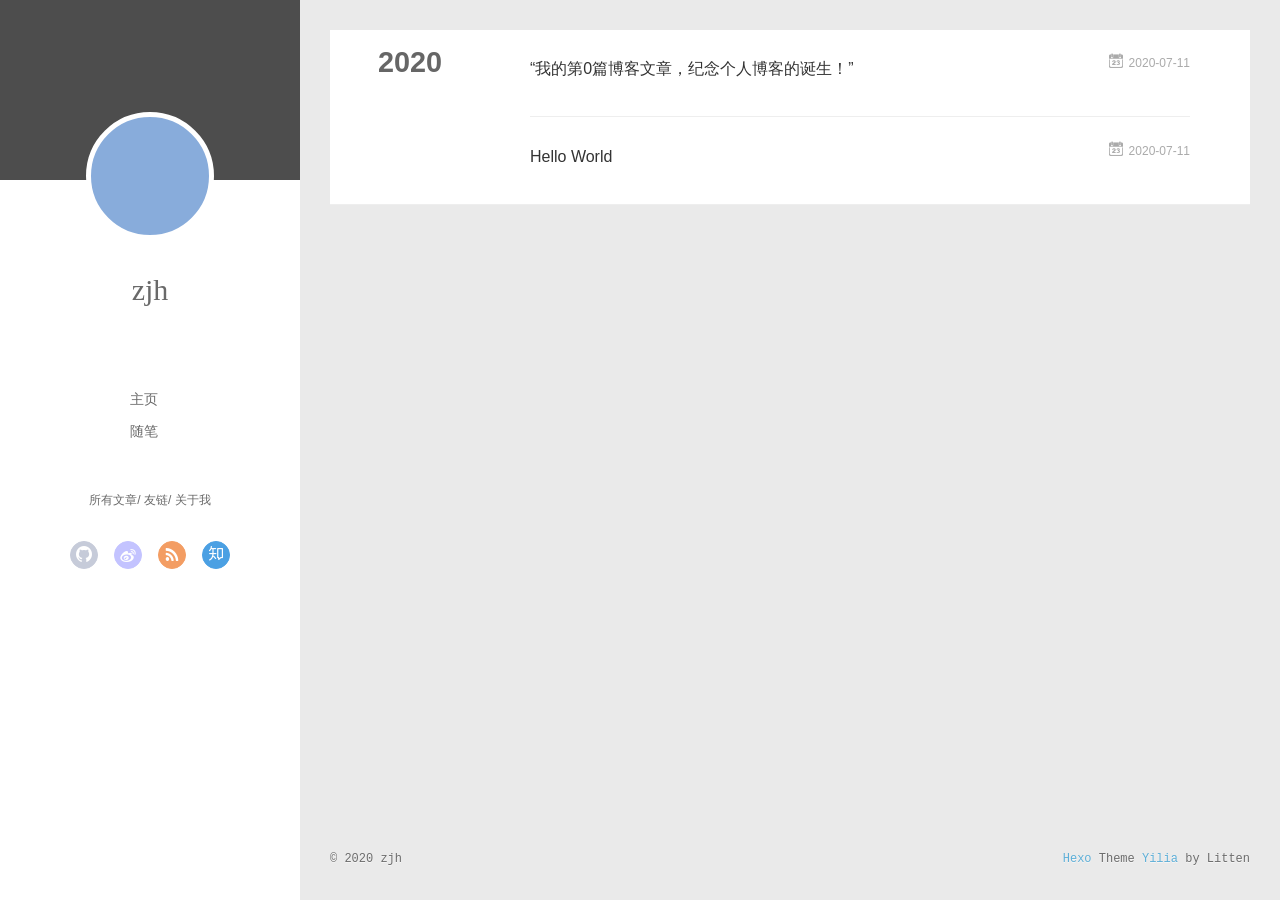
==== commit b1b9d79a: "Site updated: 2020-07-11 09:52:49" ====
--- a/archives/index.html
+++ b/archives/index.html
@@ -13,7 +13,7 @@
 <meta property="og:url" content="http://yoursite.com/archives/index.html">
 <meta property="og:site_name" content="Hexo">
 <meta property="og:locale" content="en_US">
-<meta property="article:author" content="John Doe">
+<meta property="article:author" content="zjh">
 <meta name="twitter:card" content="summary">
   
     <link rel="alternative" href="/atom.xml" title="Hexo" type="application/atom+xml">
@@ -46,7 +46,7 @@
 			<img src="" class="js-avatar">
 		</a>
 		<hgroup>
-		  <h1 class="header-author"><a href="/">John Doe</a></h1>
+		  <h1 class="header-author"><a href="/">zjh</a></h1>
 		</hgroup>
 		
 
@@ -104,7 +104,7 @@
 				<img src="" class="js-avatar">
 			</div>
 			<hgroup>
-			  <h1 class="header-author js-header-author">John Doe</h1>
+			  <h1 class="header-author js-header-author">zjh</h1>
 			</hgroup>
 			
 			
@@ -229,7 +229,7 @@
   <div class="outer">
     <div id="footer-info">
     	<div class="footer-left">
-    		&copy; 2020 John Doe
+    		&copy; 2020 zjh
     	</div>
       	<div class="footer-right">
       		<a href="http://hexo.io/" target="_blank">Hexo</a>  Theme <a href="https://github.com/litten/hexo-theme-yilia" target="_blank">Yilia</a> by Litten
